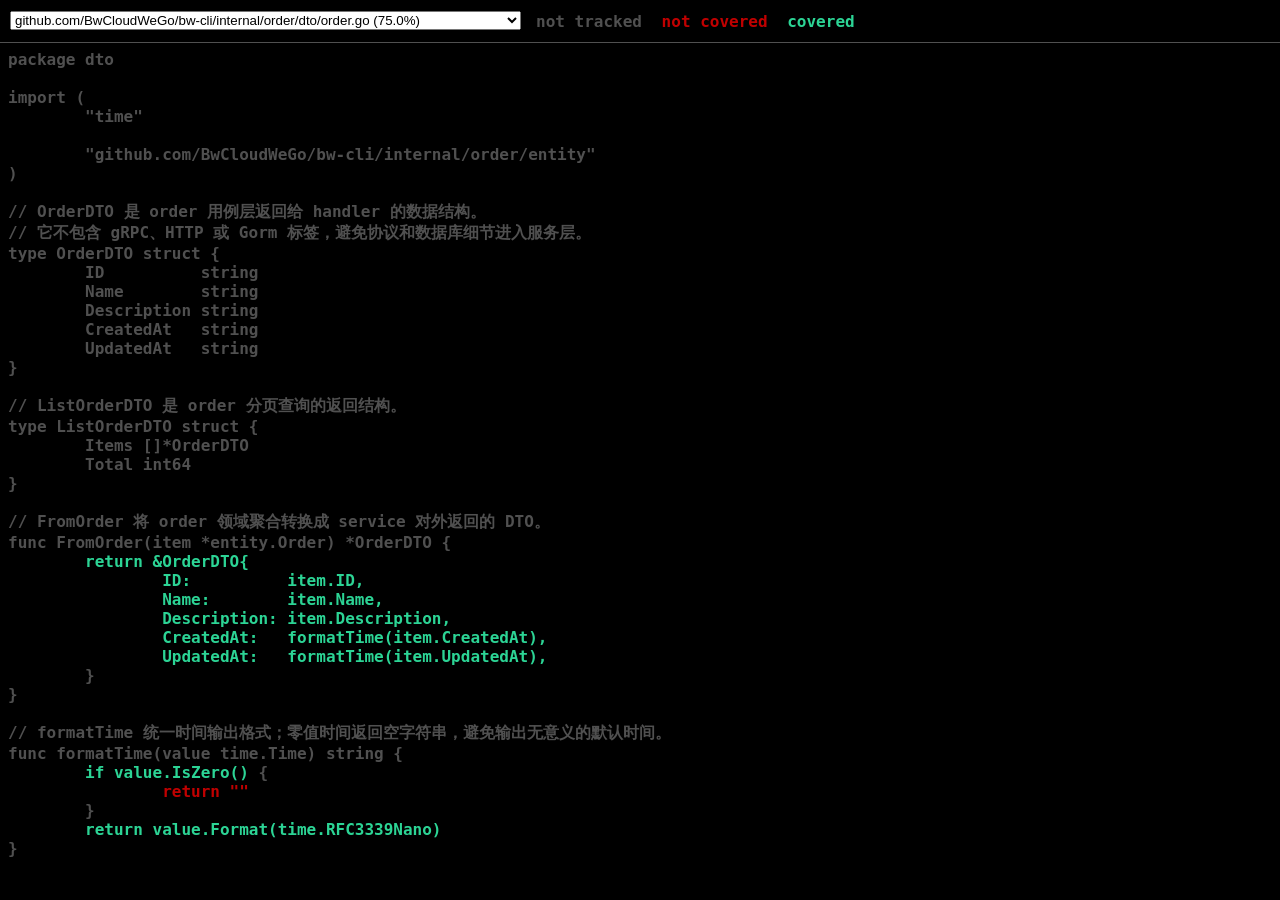
==== reports/coverage.html @ c25652a6 "[test] [v1.0.0] 补充交易域、仓储与中间件测试及覆盖率产物 69 条用例：并发不超卖、三路通知幂等、退款/发货竞争、迟到支付不回补、异常闭环守卫、真实 MySQL 错误注入、mongo:" ====
<!DOCTYPE html>
<html>
	<head>
		<meta http-equiv="Content-Type" content="text/html; charset=utf-8">
		<title>dto: Go Coverage Report</title>
		<style>
			body {
				background: black;
				color: rgb(80, 80, 80);
			}
			body, pre, #legend span {
				font-family: Menlo, monospace;
				font-weight: bold;
			}
			#topbar {
				background: black;
				position: fixed;
				top: 0; left: 0; right: 0;
				height: 42px;
				border-bottom: 1px solid rgb(80, 80, 80);
			}
			#content {
				margin-top: 50px;
			}
			#nav, #legend {
				float: left;
				margin-left: 10px;
			}
			#legend {
				margin-top: 12px;
			}
			#nav {
				margin-top: 10px;
			}
			#legend span {
				margin: 0 5px;
			}
			.cov0 { color: rgb(192, 0, 0) }
.cov1 { color: rgb(128, 128, 128) }
.cov2 { color: rgb(116, 140, 131) }
.cov3 { color: rgb(104, 152, 134) }
.cov4 { color: rgb(92, 164, 137) }
.cov5 { color: rgb(80, 176, 140) }
.cov6 { color: rgb(68, 188, 143) }
.cov7 { color: rgb(56, 200, 146) }
.cov8 { color: rgb(44, 212, 149) }
.cov9 { color: rgb(32, 224, 152) }
.cov10 { color: rgb(20, 236, 155) }

		</style>
	</head>
	<body>
		<div id="topbar">
			<div id="nav">
				<select id="files">
				
				<option value="file0">github.com/BwCloudWeGo/bw-cli/internal/order/dto/order.go (75.0%)</option>
				
				<option value="file1">github.com/BwCloudWeGo/bw-cli/internal/order/dto/trade.go (100.0%)</option>
				
				<option value="file2">github.com/BwCloudWeGo/bw-cli/internal/order/entity/id.go (83.3%)</option>
				
				<option value="file3">github.com/BwCloudWeGo/bw-cli/internal/order/entity/order.go (92.9%)</option>
				
				<option value="file4">github.com/BwCloudWeGo/bw-cli/internal/order/entity/trade.go (100.0%)</option>
				
				<option value="file5">github.com/BwCloudWeGo/bw-cli/internal/order/handler/server.go (91.2%)</option>
				
				<option value="file6">github.com/BwCloudWeGo/bw-cli/internal/order/handler/trade.go (93.1%)</option>
				
				<option value="file7">github.com/BwCloudWeGo/bw-cli/internal/order/model/order.go (100.0%)</option>
				
				<option value="file8">github.com/BwCloudWeGo/bw-cli/internal/order/model/trade.go (100.0%)</option>
				
				<option value="file9">github.com/BwCloudWeGo/bw-cli/internal/order/repo/gorm_repository.go (94.5%)</option>
				
				<option value="file10">github.com/BwCloudWeGo/bw-cli/internal/order/repo/mongo_repository.go (91.5%)</option>
				
				<option value="file11">github.com/BwCloudWeGo/bw-cli/internal/order/repo/trade_repository.go (93.0%)</option>
				
				<option value="file12">github.com/BwCloudWeGo/bw-cli/internal/order/service/service.go (81.0%)</option>
				
				<option value="file13">github.com/BwCloudWeGo/bw-cli/internal/order/service/trade_service.go (88.6%)</option>
				
				</select>
			</div>
			<div id="legend">
				<span>not tracked</span>
			
				<span class="cov0">not covered</span>
				<span class="cov8">covered</span>
			
			</div>
		</div>
		<div id="content">
		
		<pre class="file" id="file0" style="display: none">package dto

import (
        "time"

        "github.com/BwCloudWeGo/bw-cli/internal/order/entity"
)

// OrderDTO 是 order 用例层返回给 handler 的数据结构。
// 它不包含 gRPC、HTTP 或 Gorm 标签，避免协议和数据库细节进入服务层。
type OrderDTO struct {
        ID          string
        Name        string
        Description string
        CreatedAt   string
        UpdatedAt   string
}

// ListOrderDTO 是 order 分页查询的返回结构。
type ListOrderDTO struct {
        Items []*OrderDTO
        Total int64
}

// FromOrder 将 order 领域聚合转换成 service 对外返回的 DTO。
func FromOrder(item *entity.Order) *OrderDTO {
        <span class="cov8" title="1">return &amp;OrderDTO{
                ID:          item.ID,
                Name:        item.Name,
                Description: item.Description,
                CreatedAt:   formatTime(item.CreatedAt),
                UpdatedAt:   formatTime(item.UpdatedAt),
</span>        }
}

// formatTime 统一时间输出格式；零值时间返回空字符串，避免输出无意义的默认时间。
func formatTime(value time.Time) string {
        <span class="cov8" title="1">if value.IsZero() </span>{
                <span class="cov0" title="0">return ""
</span>        }
        <span class="cov8" title="1">return value.Format(time.RFC3339Nano)</span>
}
</pre>
		
		<pre class="file" id="file1" style="display: none">package dto

import "github.com/BwCloudWeGo/bw-cli/internal/order/entity"

// UpsertProductCommand 是运营维护商品的入参。
type UpsertProductCommand struct {
        ID         string
        Name       string
        PriceCents int64
        Available  int32
        OnSale     bool
}

// PlaceOrderCommand 是买家下单入参。
type PlaceOrderCommand struct {
        BuyerID   string
        BuyerName string
        ProductID string
        Qty       int32
}

// PayNotifyCommand 是模拟渠道支付通知入参。
// Signature 为 HMAC-SHA256 十六进制值，服务端自行计算比对，不接受"已验签"声明。
type PayNotifyCommand struct {
        TradeNo     string
        OrderID     string
        AmountCents int64
        Signature   string
}

// AuditRefundCommand 是客服退款审核入参。
type AuditRefundCommand struct {
        OrderID  string
        Approve  bool
        Reason   string
        Operator string
}

// ShipOrderCommand 是仓库发货登记入参。
type ShipOrderCommand struct {
        OrderID    string
        Carrier    string
        TrackingNo string
        Operator   string
}

// HandleExceptionCommand 是客服从异常表处置入参。
type HandleExceptionCommand struct {
        ExceptionID string
        Action      string // refund | verify | ignore
        Reason      string
        Operator    string
}

// ProductDTO 是商品输出。
type ProductDTO struct {
        ID         string
        Name       string
        PriceCents int64
        Available  int32
        Total      int32
        OnSale     bool
}

// LedgerDTO 是台账输出。
type LedgerDTO struct {
        Kind        string
        Time        string
        Text        string
        AmountCents int64
        TradeNo     string
        Status      string
}

// TradeOrderDTO 是订单输出（含状态与四类记录）。
type TradeOrderDTO struct {
        ID           string
        BuyerID      string
        BuyerName    string
        ProductID    string
        ProductName  string
        Qty          int32
        PriceCents   int64
        AmountCents  int64
        Status       string
        CreatedAt    string
        Deadline     string
        PaidAt       string
        ClosedReason string
        Carrier      string
        TrackingNo   string
        RejectReason string
        RefundFail   bool
        Ledgers      []LedgerDTO
}

// ListTradeOrderDTO 是订单列表输出。
type ListTradeOrderDTO struct {
        Items []*TradeOrderDTO
        Total int64
}

// PayNotifyResult 是回调处理结果（响应约定：重复返回成功，验签失败/未完成返回失败码）。
type PayNotifyResult struct {
        Success   bool
        Code      string
        Message   string
        Duplicate bool
}

// AuditRefundResult 是退款审核结果：Duplicate=true 表示重复提交按幂等返回成功。
type AuditRefundResult struct {
        Order     *TradeOrderDTO
        Duplicate bool
        Message   string
}

// PayCallbackDTO 是渠道回调记录输出，供客服/运营用渠道流水号反查处理结果。
type PayCallbackDTO struct {
        TradeNo         string
        OrderID         string
        AmountCents     int64
        Status          string
        Hits            int32
        CreatedAt       string
        UpdatedAt       string
        ExceptionType   string
        ExceptionStatus string
}

// ExceptionPayDTO 是支付异常输出。
type ExceptionPayDTO struct {
        ID                 string
        Type               string
        OrderID            string
        TradeNo            string
        ChannelAmountCents int64
        SystemAmountCents  int64
        Status             string
        Handler            string
        Result             string
        CreatedAt          string
}

// TradeSummaryDTO 是运营核查汇总输出。
type TradeSummaryDTO struct {
        PaidTotalCents     int64
        RefundedTotalCents int64
        AvailableTotal     int32
        ReservedTotal      int32
        ExceptionPending   int32
        OrdersByStatus     map[string]int32
}

// FromProduct 将商品实体转为输出 DTO。
func FromProduct(item *entity.Product) *ProductDTO {
        <span class="cov8" title="1">return &amp;ProductDTO{
                ID:         item.ID,
                Name:       item.Name,
                PriceCents: item.PriceCents,
                Available:  item.Available,
                Total:      item.Total,
                OnSale:     item.OnSale,
</span>        }
}

// FromTradeOrder 将订单实体与台账转为输出 DTO。
func FromTradeOrder(item *entity.TradeOrder, ledgers []entity.Ledger) *TradeOrderDTO {
        <span class="cov8" title="1">output := &amp;TradeOrderDTO{
                ID:           item.ID,
                BuyerID:      item.BuyerID,
                BuyerName:    item.BuyerName,
                ProductID:    item.ProductID,
                ProductName:  item.ProductName,
                Qty:          item.Qty,
                PriceCents:   item.PriceCents,
                AmountCents:  item.AmountCents(),
                Status:       item.Status,
                CreatedAt:    formatTime(item.CreatedAt),
                Deadline:     formatTime(item.Deadline),
                ClosedReason: item.ClosedReason,
                Carrier:      item.Carrier,
                TrackingNo:   item.TrackingNo,
                RejectReason: item.RejectReason,
                RefundFail:   item.RefundFail,
                Ledgers:      make([]LedgerDTO, 0, len(ledgers)),
</span>        }
        <span class="cov8" title="1">if !item.PaidAt.IsZero() </span>{
                <span class="cov8" title="1">output.PaidAt = formatTime(item.PaidAt)
</span>        }
        <span class="cov8" title="1">for _, ledger := range ledgers </span>{
                <span class="cov8" title="1">output.Ledgers = append(output.Ledgers, LedgerDTO{
                        Kind:        ledger.Kind,
                        Time:        formatTime(ledger.Time),
                        Text:        ledger.Text,
                        AmountCents: ledger.AmountCents,
                        TradeNo:     ledger.TradeNo,
                        Status:      ledger.Status,
                })
</span>        }
        <span class="cov8" title="1">return output</span>
}

// FromExceptionPay 将异常实体转为输出 DTO。
func FromExceptionPay(item *entity.ExceptionPay) *ExceptionPayDTO {
        <span class="cov8" title="1">return &amp;ExceptionPayDTO{
                ID:                 item.ID,
                Type:               item.Type,
                OrderID:            item.OrderID,
                TradeNo:            item.TradeNo,
                ChannelAmountCents: item.ChannelAmountCents,
                SystemAmountCents:  item.SystemAmountCents,
                Status:             item.Status,
                Handler:            item.Handler,
                Result:             item.Result,
                CreatedAt:          formatTime(item.CreatedAt),
</span>        }
}

// FromPayCallback 将回调记录（可关联异常）转为输出 DTO。
func FromPayCallback(item *entity.PayCallback, exception *entity.ExceptionPay) *PayCallbackDTO {
        <span class="cov8" title="1">output := &amp;PayCallbackDTO{
                TradeNo:     item.TradeNo,
                OrderID:     item.OrderID,
                AmountCents: item.AmountCents,
                Status:      item.Status,
                Hits:        item.Hits,
                CreatedAt:   formatTime(item.CreatedAt),
                UpdatedAt:   formatTime(item.UpdatedAt),
</span>        }
        <span class="cov8" title="1">if exception != nil </span>{
                <span class="cov8" title="1">output.ExceptionType = exception.Type
                output.ExceptionStatus = exception.Status
</span>        }
        <span class="cov8" title="1">return output</span>
}

// FromSummary 将汇总实体转为输出 DTO。
func FromSummary(item *entity.Summary) *TradeSummaryDTO {
        <span class="cov8" title="1">return &amp;TradeSummaryDTO{
                PaidTotalCents:     item.PaidTotalCents,
                RefundedTotalCents: item.RefundedTotalCents,
                AvailableTotal:     item.AvailableTotal,
                ReservedTotal:      item.ReservedTotal,
                ExceptionPending:   item.ExceptionPending,
                OrdersByStatus:     item.OrdersByStatus,
</span>        }
}
</pre>
		
		<pre class="file" id="file2" style="display: none">package entity

import (
        "crypto/rand"
        "encoding/hex"
        "time"
)

// NewTradeOrderID 生成订单号：SO + yyyyMMddHHmmss + 4 位随机十六进制。
func NewTradeOrderID() string {
        <span class="cov8" title="1">return "SO" + time.Now().Format("20060102150405") + randomHex(2)
</span>}

// NewExceptionPayID 生成支付异常记录号。
func NewExceptionPayID() string {
        <span class="cov8" title="1">return "EX" + time.Now().Format("20060102150405") + randomHex(2)
</span>}

func randomHex(n int) string {
        <span class="cov8" title="1">buf := make([]byte, n)
        if _, err := rand.Read(buf); err != nil </span>{
                <span class="cov0" title="0">return "0000"[:n*2]
</span>        }
        <span class="cov8" title="1">return hex.EncodeToString(buf)</span>
}
</pre>
		
		<pre class="file" id="file3" style="display: none">package entity

import (
        "errors"
        "strings"
        "time"

        "github.com/google/uuid"
)

var (
        ErrOrderNotFound = errors.New("order not found")
        ErrInvalidOrder  = errors.New("invalid order")
)

// Order 是 order 业务服务的聚合根。
// 业务明确后，请将 Name 和 Description 替换为真实业务字段。
type Order struct {
        ID          string
        Name        string
        Description string
        CreatedAt   time.Time
        UpdatedAt   time.Time
}

// NewOrder 校验输入，并创建带框架管理身份字段的聚合。
func NewOrder(name string, description string) (*Order, error) {
        <span class="cov8" title="1">name = strings.TrimSpace(name)
        description = strings.TrimSpace(description)
        if name == "" </span>{
                <span class="cov8" title="1">return nil, ErrInvalidOrder
</span>        }
        <span class="cov8" title="1">now := time.Now().UTC()
        return &amp;Order{
                ID:          uuid.NewString(),
                Name:        name,
                Description: description,
                CreatedAt:   now,
                UpdatedAt:   now,
        }, nil</span>
}

// Update 修改可变字段，并把校验保留在业务实体内部。
func (item *Order) Update(name string, description string) error {
        <span class="cov8" title="1">name = strings.TrimSpace(name)
        description = strings.TrimSpace(description)
        if item == nil || item.ID == "" || name == "" </span>{
                <span class="cov0" title="0">return ErrInvalidOrder
</span>        }
        <span class="cov8" title="1">item.Name = name
        item.Description = description
        item.UpdatedAt = time.Now().UTC()
        return nil</span>
}
</pre>
		
		<pre class="file" id="file4" style="display: none">package entity

import (
        "context"
        "errors"
        "time"
)

// 题目01 交易域业务错误：handler 层统一映射为 AppError。
var (
        ErrProductNotFound     = errors.New("product not found")
        ErrProductOffSale      = errors.New("product off sale")
        ErrInsufficientStock   = errors.New("insufficient stock")
        ErrInvalidQty          = errors.New("invalid quantity")
        ErrTradeOrderNotFound  = errors.New("trade order not found")
        ErrPermissionDenied    = errors.New("permission denied")
        ErrInvalidTransition   = errors.New("invalid status transition")
        ErrCarrierRequired     = errors.New("carrier and tracking number are required")
        ErrReasonRequired      = errors.New("reason is required")
        ErrExceptionNotFound   = errors.New("exception not found")
        ErrExceptionClosed     = errors.New("exception already closed")
        ErrDuplicateTradeNo    = errors.New("duplicate channel trade no")
        ErrOrderAlreadyShipped = errors.New("order already shipped")
        ErrOrderRefunding      = errors.New("order is refunding, shipping blocked")
        ErrRefundNotAllowed    = errors.New("refund not allowed for shipped order")
        ErrChannelRefundFailed = errors.New("channel refund failed")
        ErrExceptionNoRefund   = errors.New("no order bound to this exception, cannot refund")
        ErrCallbackNotFound    = errors.New("pay callback not found")
        ErrSignatureMismatch   = errors.New("pay callback signature mismatch")
        ErrOrderClosed         = errors.New("order closed, cannot ship")
        ErrOrderRefunded       = errors.New("order refunded, cannot ship")
)

// 订单状态机（最小集）：迁移表是唯一合法入口。
const (
        OrderStatusCreated   = "CREATED"   // 待支付，库存预占
        OrderStatusPaid      = "PAID"      // 待发货，预占转实扣
        OrderStatusRefunding = "REFUNDING" // 退款审核中，冻结发货
        OrderStatusShipped   = "SHIPPED"   // 已发货
        OrderStatusClosed    = "CLOSED"    // 已关闭（取消/超时），释放预占
        OrderStatusRefunded  = "REFUNDED"  // 已退款
)

// 订单来源。
const (
        OrderOriginSale = "sale" // 正常售前退款：退款成功回补库存
        OrderOriginLate = "late" // 迟到支付退款：不回补库存（已释放，回补即超卖）
)

// 台账类别。
const (
        LedgerStock     = "stock"
        LedgerPay       = "pay"
        LedgerRefund    = "refund"
        LedgerShip      = "ship"
        LedgerException = "exception"
)

// 支付异常类型（至少覆盖五类）。
const (
        ExcLatePay        = "关单后到账"
        ExcNoOwner        = "无主支付"
        ExcAmountMismatch = "金额不符"
        ExcDoubleCharge   = "重复扣款"
        ExcBadSignature   = "验签失败"
)

// 异常状态。
const (
        ExcStatusPending = "待处理"
        ExcStatusClosed  = "已闭环"
)

// 回调记录状态（处理幂等：RECEIVED → PROCESSING → DONE/FAILED）。
const (
        CallbackReceived   = "RECEIVED"
        CallbackProcessing = "PROCESSING"
        CallbackDone       = "DONE"
        CallbackFailed     = "FAILED"
)

// Product 是商品聚合：运营维护售价与可售数量。
type Product struct {
        ID         string
        Name       string
        PriceCents int64
        Total      int32
        Available  int32
        OnSale     bool
}

// TradeOrder 是交易订单聚合根。
type TradeOrder struct {
        ID           string
        BuyerID      string
        BuyerName    string
        ProductID    string
        ProductName  string
        Qty          int32
        PriceCents   int64 // 下单时价格快照，后续调价不影响
        Status       string
        CreatedAt    time.Time
        Deadline     time.Time // 待支付保留截止时间（服务端时间判定）
        PaidAt       time.Time
        ClosedReason string
        Carrier      string
        TrackingNo   string
        RejectReason string
        RefundFail   bool
        Origin       string // sale | late
        UpdatedAt    time.Time
}

// AmountCents 返回订单应付金额。
func (o *TradeOrder) AmountCents() int64 { <span class="cov8" title="1">return o.PriceCents * int64(o.Qty) }</span>

// Ledger 是统一台账条目（库存/收款/退款/发货/异常共用一张表）。
type Ledger struct {
        Kind        string
        OrderID     string
        Text        string
        AmountCents int64
        TradeNo     string
        Status      string
        Time        time.Time
}

// ExceptionPay 是支付异常表条目：必须有可查记录并能闭环。
type ExceptionPay struct {
        ID                 string
        Type               string
        OrderID            string // 无主支付时为空
        TradeNo            string
        ChannelAmountCents int64
        SystemAmountCents  int64 // 无主支付时为 -1
        Status             string
        Handler            string
        Result             string
        CreatedAt          time.Time
        UpdatedAt          time.Time
}

// PayCallback 是渠道回调记录表条目：入口幂等键 channel_trade_no。
type PayCallback struct {
        TradeNo     string
        OrderID     string
        AmountCents int64
        Status      string
        Hits        int32
        CreatedAt   time.Time
        UpdatedAt   time.Time
}

// Summary 是运营核查汇总：可售 + 预占 + 已收 + 已退，用于活动结束后对账。
type Summary struct {
        PaidTotalCents     int64
        RefundedTotalCents int64
        AvailableTotal     int32
        ReservedTotal      int32 // 待支付订单已预占件数
        ExceptionPending   int32
        OrdersByStatus     map[string]int32
}

// TradeRepository 定义交易域所需的持久化行为。
// 全部状态迁移通过 TransitionOrder 的条件更新实现：受影响行数为 0 即迁移失败。
type TradeRepository interface {
        // 商品
        ListProducts(ctx context.Context) ([]*Product, error)
        FindProduct(ctx context.Context, id string) (*Product, error)
        SaveProduct(ctx context.Context, product *Product) error
        HasAnyProduct(ctx context.Context) (bool, error)

        // 订单
        PlaceOrderTx(ctx context.Context, buyerID string, buyerName string, productID string, qty int32, keep time.Duration) (*TradeOrder, error)
        FindTradeOrder(ctx context.Context, id string) (*TradeOrder, error)
        ListTradeOrders(ctx context.Context, buyerID string, status string) ([]*TradeOrder, int64, error)
        // TransitionOrder 条件更新状态：WHERE id=? AND status=from。rows=0 返回 (false, nil)。
        // stockDelta&gt;0 时在同一事务内回补商品可售数量；mutate 在抢占成功后调用，
        // 可修改订单字段并返回随事务一起写入的台账条目。
        TransitionOrder(ctx context.Context, orderID string, from string, to string, stockDelta int32, mutate func(order *TradeOrder) ([]Ledger, error)) (bool, error)
        ListExpiredCreated(ctx context.Context, now time.Time) ([]*TradeOrder, error)
        // MarkRefundFailed 记录渠道退款明确失败：订单保持 REFUNDING，仅置失败标记并写失败流水。
        MarkRefundFailed(ctx context.Context, orderID string) (bool, error)
        // AppendLedger 仅追加台账（用于迟到支付退款：订单状态不变、不回补库存）。
        AppendLedger(ctx context.Context, ledger *Ledger) error

        // 回调记录（入口幂等）
        FindCallback(ctx context.Context, tradeNo string) (*PayCallback, error)
        // ListCallbacks 按渠道交易号/订单号关键词与处理状态查询回调记录。
        ListCallbacks(ctx context.Context, keyword string, status string) ([]*PayCallback, error)
        SaveCallback(ctx context.Context, cb *PayCallback) error // 唯一索引冲突返回 ErrDuplicateTradeNo
        UpdateCallbackStatus(ctx context.Context, tradeNo string, status string) error
        // IncrementCallbackHits 重复通知仅计数，不改变处理状态。
        IncrementCallbackHits(ctx context.Context, tradeNo string) error

        // 支付异常表
        SaveException(ctx context.Context, ex *ExceptionPay) error
        FindException(ctx context.Context, id string) (*ExceptionPay, error)
        // FindExceptionByTradeNo 用渠道交易号反查异常记录（无则返回 nil, nil）。
        FindExceptionByTradeNo(ctx context.Context, tradeNo string) (*ExceptionPay, error)
        ListExceptions(ctx context.Context, onlyPending bool) ([]*ExceptionPay, error)
        CloseException(ctx context.Context, id string, handler string, result string) error

        // 台账与汇总
        ListLedgers(ctx context.Context, orderID string) ([]Ledger, error)
        TradeSummary(ctx context.Context) (*Summary, error)
}

// NewExceptionID 生成异常记录 ID。
func NewExceptionID(seq int64) string {
        <span class="cov8" title="1">return "EX" + time.Now().UTC().Format("20060102150405") + "-" + intToPadded(seq)
</span>}

func intToPadded(v int64) string {
        <span class="cov8" title="1">buf := [6]byte{}
        for i := 5; i &gt;= 0; i-- </span>{
                <span class="cov8" title="1">buf[i] = byte('0' + v%10)
                v /= 10
</span>        }
        <span class="cov8" title="1">return string(buf[:])</span>
}
</pre>
		
		<pre class="file" id="file5" style="display: none">package handler

import (
        "context"
        stderrors "errors"

        "go.uber.org/zap"

        orderv1 "github.com/BwCloudWeGo/bw-cli/api/gen/order/v1"
        "github.com/BwCloudWeGo/bw-cli/internal/order/dto"
        "github.com/BwCloudWeGo/bw-cli/internal/order/entity"
        "github.com/BwCloudWeGo/bw-cli/internal/order/service"
        apperrors "github.com/BwCloudWeGo/bw-cli/pkg/errors"
)

// Server 将 order gRPC 请求适配到 service 用例。
type Server struct {
        orderv1.UnimplementedOrderServiceServer
        svc   *service.Service
        trade *service.TradeService
        log   *zap.Logger
}

// NewServer 创建 order gRPC 服务端适配器（trade 承载题目01 交易用例）。
func NewServer(svc *service.Service, trade *service.TradeService, log *zap.Logger) *Server {
        <span class="cov8" title="1">if log == nil </span>{
                <span class="cov8" title="1">log = zap.NewNop()
</span>        }
        <span class="cov8" title="1">if trade == nil </span>{
                <span class="cov0" title="0">panic("order handler: trade service is required")</span>
        }
        <span class="cov8" title="1">return &amp;Server{svc: svc, trade: trade, log: log}</span>
}

// CreateOrder 处理创建 RPC。
func (s *Server) CreateOrder(ctx context.Context, req *orderv1.CreateOrderRequest) (*orderv1.OrderResponse, error) {
        <span class="cov8" title="1">item, err := s.svc.Create(ctx, dto.CreateCommand{
                Name:        req.GetName(),
                Description: req.GetDescription(),
        })
        if err != nil </span>{
                <span class="cov8" title="1">return nil, mapOrderError(err)
</span>        }
        <span class="cov8" title="1">return toProto(item), nil</span>
}

// GetOrder 处理按 ID 查询。
func (s *Server) GetOrder(ctx context.Context, req *orderv1.GetOrderRequest) (*orderv1.OrderResponse, error) {
        <span class="cov8" title="1">item, err := s.svc.Get(ctx, req.GetId())
        if err != nil </span>{
                <span class="cov8" title="1">return nil, mapOrderError(err)
</span>        }
        <span class="cov8" title="1">return toProto(item), nil</span>
}

// ListOrders 处理分页列表查询。
func (s *Server) ListOrders(ctx context.Context, req *orderv1.ListOrdersRequest) (*orderv1.ListOrdersResponse, error) {
        <span class="cov8" title="1">list, err := s.svc.List(ctx, dto.ListCommand{
                Page:     req.GetPage(),
                PageSize: req.GetPageSize(),
        })
        if err != nil </span>{
                <span class="cov0" title="0">return nil, mapOrderError(err)
</span>        }
        <span class="cov8" title="1">resp := &amp;orderv1.ListOrdersResponse{
                Items: make([]*orderv1.OrderResponse, 0, len(list.Items)),
                Total: list.Total,
</span>        }
        <span class="cov8" title="1">for _, item := range list.Items </span>{
                <span class="cov8" title="1">resp.Items = append(resp.Items, toProto(item))
</span>        }
        <span class="cov8" title="1">return resp, nil</span>
}

// UpdateOrder 处理按 ID 更新。
func (s *Server) UpdateOrder(ctx context.Context, req *orderv1.UpdateOrderRequest) (*orderv1.OrderResponse, error) {
        <span class="cov8" title="1">item, err := s.svc.Update(ctx, dto.UpdateCommand{
                ID:          req.GetId(),
                Name:        req.GetName(),
                Description: req.GetDescription(),
        })
        if err != nil </span>{
                <span class="cov8" title="1">return nil, mapOrderError(err)
</span>        }
        <span class="cov8" title="1">return toProto(item), nil</span>
}

// DeleteOrder 处理按 ID 删除。
func (s *Server) DeleteOrder(ctx context.Context, req *orderv1.DeleteOrderRequest) (*orderv1.DeleteOrderResponse, error) {
        <span class="cov8" title="1">if err := s.svc.Delete(ctx, req.GetId()); err != nil </span>{
                <span class="cov8" title="1">return nil, mapOrderError(err)
</span>        }
        <span class="cov8" title="1">return &amp;orderv1.DeleteOrderResponse{Success: true}, nil</span>
}

func toProto(item *dto.OrderDTO) *orderv1.OrderResponse {
        <span class="cov8" title="1">return &amp;orderv1.OrderResponse{
                Id:          item.ID,
                Name:        item.Name,
                Description: item.Description,
                CreatedAt:   item.CreatedAt,
                UpdatedAt:   item.UpdatedAt,
</span>        }
}

func mapOrderError(err error) error {
        <span class="cov8" title="1">switch </span>{
        case stderrors.Is(err, entity.ErrInvalidOrder):
                <span class="cov8" title="1">return apperrors.InvalidArgument("invalid_order", "invalid order input")</span>
        case stderrors.Is(err, entity.ErrOrderNotFound):
                <span class="cov8" title="1">return apperrors.NotFound("order_not_found", "order not found")</span>
        default:
                <span class="cov0" title="0">return apperrors.Wrap(apperrors.KindInternal, "order_service_error", "order service error", err)</span>
        }
}
</pre>
		
		<pre class="file" id="file6" style="display: none">package handler

import (
        "context"
        stderrors "errors"

        orderv1 "github.com/BwCloudWeGo/bw-cli/api/gen/order/v1"
        "github.com/BwCloudWeGo/bw-cli/internal/order/dto"
        "github.com/BwCloudWeGo/bw-cli/internal/order/entity"
        apperrors "github.com/BwCloudWeGo/bw-cli/pkg/errors"
)

// ListProducts 返回商品列表。
func (s *Server) ListProducts(ctx context.Context, _ *orderv1.ListProductsRequest) (*orderv1.ListProductsResponse, error) {
        <span class="cov8" title="1">items, err := s.trade.ListProducts(ctx)
        if err != nil </span>{
                <span class="cov0" title="0">return nil, mapTradeError(err)
</span>        }
        <span class="cov8" title="1">resp := &amp;orderv1.ListProductsResponse{Items: make([]*orderv1.ProductResponse, 0, len(items))}
        for _, item := range items </span>{
                <span class="cov0" title="0">resp.Items = append(resp.Items, &amp;orderv1.ProductResponse{
                        Id:         item.ID,
                        Name:       item.Name,
                        PriceCents: item.PriceCents,
                        Available:  item.Available,
                        Total:      item.Total,
                        OnSale:     item.OnSale,
                })
</span>        }
        <span class="cov8" title="1">return resp, nil</span>
}

// UpsertProduct 运营维护商品（上下架、价格、可售数量）。
func (s *Server) UpsertProduct(ctx context.Context, req *orderv1.UpsertProductRequest) (*orderv1.ProductResponse, error) {
        <span class="cov8" title="1">item, err := s.trade.UpsertProduct(ctx, dto.UpsertProductCommand{
                ID:         req.GetId(),
                Name:       req.GetName(),
                PriceCents: req.GetPriceCents(),
                Available:  req.GetAvailable(),
                OnSale:     req.GetOnSale(),
        })
        if err != nil </span>{
                <span class="cov8" title="1">return nil, mapTradeError(err)
</span>        }
        <span class="cov8" title="1">return &amp;orderv1.ProductResponse{
                Id:         item.ID,
                Name:       item.Name,
                PriceCents: item.PriceCents,
                Available:  item.Available,
                Total:      item.Total,
                OnSale:     item.OnSale,
        }, nil</span>
}

// PlaceOrder 买家下单。
func (s *Server) PlaceOrder(ctx context.Context, req *orderv1.PlaceOrderRequest) (*orderv1.OrderDetailResponse, error) {
        <span class="cov8" title="1">item, err := s.trade.PlaceOrder(ctx, dto.PlaceOrderCommand{
                BuyerID:   req.GetBuyerId(),
                BuyerName: req.GetBuyerName(),
                ProductID: req.GetProductId(),
                Qty:       req.GetQty(),
        })
        if err != nil </span>{
                <span class="cov8" title="1">return nil, mapTradeError(err)
</span>        }
        <span class="cov8" title="1">return toTradeProto(item), nil</span>
}

// CancelOrder 买家取消待支付订单。
func (s *Server) CancelOrder(ctx context.Context, req *orderv1.CancelOrderRequest) (*orderv1.OrderDetailResponse, error) {
        <span class="cov8" title="1">item, err := s.trade.CancelOrder(ctx, req.GetOrderId(), req.GetBuyerId())
        if err != nil </span>{
                <span class="cov8" title="1">return nil, mapTradeError(err)
</span>        }
        <span class="cov8" title="1">return toTradeProto(item), nil</span>
}

// ApplyRefund 买家申请售前整单退款。
func (s *Server) ApplyRefund(ctx context.Context, req *orderv1.ApplyRefundRequest) (*orderv1.OrderDetailResponse, error) {
        <span class="cov8" title="1">item, err := s.trade.ApplyRefund(ctx, req.GetOrderId(), req.GetBuyerId())
        if err != nil </span>{
                <span class="cov8" title="1">return nil, mapTradeError(err)
</span>        }
        <span class="cov8" title="1">return toTradeProto(item), nil</span>
}

// ListMyOrders 返回当前买家订单。
func (s *Server) ListMyOrders(ctx context.Context, req *orderv1.ListMyOrdersRequest) (*orderv1.ListTradeOrdersResponse, error) {
        <span class="cov8" title="1">return s.listOrders(ctx, req.GetBuyerId(), "")
</span>}

// ListOrdersByStatus 按状态过滤订单（仓库/客服/运营视图）。
func (s *Server) ListOrdersByStatus(ctx context.Context, req *orderv1.ListOrdersByStatusRequest) (*orderv1.ListTradeOrdersResponse, error) {
        <span class="cov8" title="1">return s.listOrders(ctx, req.GetBuyerId(), req.GetStatus())
</span>}

// GetTradeOrder 返回订单详情（含四类记录）。
func (s *Server) GetTradeOrder(ctx context.Context, req *orderv1.GetTradeOrderRequest) (*orderv1.OrderDetailResponse, error) {
        <span class="cov8" title="1">item, err := s.trade.GetOrder(ctx, req.GetId())
        if err != nil </span>{
                <span class="cov8" title="1">return nil, mapTradeError(err)
</span>        }
        <span class="cov8" title="1">return toTradeProto(item), nil</span>
}

// PayNotify 处理渠道支付通知。
func (s *Server) PayNotify(ctx context.Context, req *orderv1.PayNotifyRequest) (*orderv1.PayNotifyResponse, error) {
        <span class="cov8" title="1">result, err := s.trade.PayNotify(ctx, dto.PayNotifyCommand{
                TradeNo:     req.GetChannelTradeNo(),
                OrderID:     req.GetOrderId(),
                AmountCents: req.GetAmountCents(),
                Signature:   req.GetSignature(),
        })
        if err != nil </span>{
                <span class="cov0" title="0">return nil, mapTradeError(err)
</span>        }
        <span class="cov8" title="1">return &amp;orderv1.PayNotifyResponse{
                Success:   result.Success,
                Code:      result.Code,
                Message:   result.Message,
                Duplicate: result.Duplicate,
        }, nil</span>
}

// AuditRefund 客服审核退款（重复提交按幂等返回成功）。
func (s *Server) AuditRefund(ctx context.Context, req *orderv1.AuditRefundRequest) (*orderv1.AuditRefundResponse, error) {
        <span class="cov8" title="1">result, err := s.trade.AuditRefund(ctx, dto.AuditRefundCommand{
                OrderID:  req.GetOrderId(),
                Approve:  req.GetApprove(),
                Reason:   req.GetReason(),
                Operator: req.GetOperator(),
        })
        if err != nil </span>{
                <span class="cov8" title="1">return nil, mapTradeError(err)
</span>        }
        <span class="cov8" title="1">return &amp;orderv1.AuditRefundResponse{
                Order:     toTradeProto(result.Order),
                Duplicate: result.Duplicate,
                Message:   result.Message,
        }, nil</span>
}

// GetPayCallback 用渠道交易号反查回调处理结果。
func (s *Server) GetPayCallback(ctx context.Context, req *orderv1.GetPayCallbackRequest) (*orderv1.PayCallbackResponse, error) {
        <span class="cov8" title="1">item, err := s.trade.GetCallback(ctx, req.GetTradeNo())
        if err != nil </span>{
                <span class="cov8" title="1">return nil, mapTradeError(err)
</span>        }
        <span class="cov8" title="1">return toCallbackProto(item), nil</span>
}

// ListPayCallbacks 按关键词/状态查询回调记录。
func (s *Server) ListPayCallbacks(ctx context.Context, req *orderv1.ListPayCallbacksRequest) (*orderv1.ListPayCallbacksResponse, error) {
        <span class="cov8" title="1">items, err := s.trade.ListCallbacks(ctx, req.GetKeyword(), req.GetStatus())
        if err != nil </span>{
                <span class="cov0" title="0">return nil, mapTradeError(err)
</span>        }
        <span class="cov8" title="1">resp := &amp;orderv1.ListPayCallbacksResponse{Items: make([]*orderv1.PayCallbackResponse, 0, len(items))}
        for _, item := range items </span>{
                <span class="cov8" title="1">resp.Items = append(resp.Items, toCallbackProto(item))
</span>        }
        <span class="cov8" title="1">return resp, nil</span>
}

func toCallbackProto(item *dto.PayCallbackDTO) *orderv1.PayCallbackResponse {
        <span class="cov8" title="1">return &amp;orderv1.PayCallbackResponse{
                TradeNo:         item.TradeNo,
                OrderId:         item.OrderID,
                AmountCents:     item.AmountCents,
                Status:          item.Status,
                Hits:            item.Hits,
                CreatedAt:       item.CreatedAt,
                UpdatedAt:       item.UpdatedAt,
                ExceptionType:   item.ExceptionType,
                ExceptionStatus: item.ExceptionStatus,
</span>        }
}

// ShipOrder 仓库发货登记。
func (s *Server) ShipOrder(ctx context.Context, req *orderv1.ShipOrderRequest) (*orderv1.OrderDetailResponse, error) {
        <span class="cov8" title="1">item, err := s.trade.ShipOrder(ctx, dto.ShipOrderCommand{
                OrderID:    req.GetOrderId(),
                Carrier:    req.GetCarrier(),
                TrackingNo: req.GetTrackingNo(),
                Operator:   req.GetOperator(),
        })
        if err != nil </span>{
                <span class="cov8" title="1">return nil, mapTradeError(err)
</span>        }
        <span class="cov8" title="1">return toTradeProto(item), nil</span>
}

// ListExceptionPays 查询支付异常。
func (s *Server) ListExceptionPays(ctx context.Context, req *orderv1.ListExceptionPaysRequest) (*orderv1.ListExceptionPaysResponse, error) {
        <span class="cov8" title="1">items, err := s.trade.ListExceptions(ctx, req.GetOnlyPending())
        if err != nil </span>{
                <span class="cov0" title="0">return nil, mapTradeError(err)
</span>        }
        <span class="cov8" title="1">resp := &amp;orderv1.ListExceptionPaysResponse{Items: make([]*orderv1.ExceptionPayResponse, 0, len(items))}
        for _, item := range items </span>{
                <span class="cov8" title="1">resp.Items = append(resp.Items, &amp;orderv1.ExceptionPayResponse{
                        Id:                 item.ID,
                        Type:               item.Type,
                        OrderId:            item.OrderID,
                        TradeNo:            item.TradeNo,
                        ChannelAmountCents: item.ChannelAmountCents,
                        SystemAmountCents:  item.SystemAmountCents,
                        Status:             item.Status,
                        Handler:            item.Handler,
                        Result:             item.Result,
                        CreatedAt:          item.CreatedAt,
                })
</span>        }
        <span class="cov8" title="1">return resp, nil</span>
}

// HandleExceptionPay 客服从异常表处置。
func (s *Server) HandleExceptionPay(ctx context.Context, req *orderv1.HandleExceptionPayRequest) (*orderv1.ExceptionPayResponse, error) {
        <span class="cov8" title="1">item, err := s.trade.HandleException(ctx, dto.HandleExceptionCommand{
                ExceptionID: req.GetExceptionId(),
                Action:      req.GetAction(),
                Reason:      req.GetReason(),
                Operator:    req.GetOperator(),
        })
        if err != nil </span>{
                <span class="cov8" title="1">return nil, mapTradeError(err)
</span>        }
        <span class="cov8" title="1">return &amp;orderv1.ExceptionPayResponse{
                Id:                 item.ID,
                Type:               item.Type,
                OrderId:            item.OrderID,
                TradeNo:            item.TradeNo,
                ChannelAmountCents: item.ChannelAmountCents,
                SystemAmountCents:  item.SystemAmountCents,
                Status:             item.Status,
                Handler:            item.Handler,
                Result:             item.Result,
                CreatedAt:          item.CreatedAt,
        }, nil</span>
}

// TradeSummary 返回运营核查汇总。
func (s *Server) TradeSummary(ctx context.Context, _ *orderv1.TradeSummaryRequest) (*orderv1.TradeSummaryResponse, error) {
        <span class="cov8" title="1">summary, err := s.trade.Summary(ctx)
        if err != nil </span>{
                <span class="cov0" title="0">return nil, mapTradeError(err)
</span>        }
        <span class="cov8" title="1">return &amp;orderv1.TradeSummaryResponse{
                PaidTotalCents:     summary.PaidTotalCents,
                RefundedTotalCents: summary.RefundedTotalCents,
                AvailableTotal:     summary.AvailableTotal,
                ReservedTotal:      summary.ReservedTotal,
                ExceptionPending:   summary.ExceptionPending,
                OrdersByStatus:     summary.OrdersByStatus,
        }, nil</span>
}

func (s *Server) listOrders(ctx context.Context, buyerID string, status string) (*orderv1.ListTradeOrdersResponse, error) {
        <span class="cov8" title="1">list, err := s.trade.ListOrders(ctx, buyerID, status)
        if err != nil </span>{
                <span class="cov0" title="0">return nil, mapTradeError(err)
</span>        }
        <span class="cov8" title="1">resp := &amp;orderv1.ListTradeOrdersResponse{Items: make([]*orderv1.OrderDetailResponse, 0, len(list.Items)), Total: list.Total}
        for _, item := range list.Items </span>{
                <span class="cov8" title="1">resp.Items = append(resp.Items, toTradeProto(item))
</span>        }
        <span class="cov8" title="1">return resp, nil</span>
}

func toTradeProto(item *dto.TradeOrderDTO) *orderv1.OrderDetailResponse {
        <span class="cov8" title="1">resp := &amp;orderv1.OrderDetailResponse{
                Id:           item.ID,
                BuyerId:      item.BuyerID,
                BuyerName:    item.BuyerName,
                ProductId:    item.ProductID,
                ProductName:  item.ProductName,
                Qty:          item.Qty,
                PriceCents:   item.PriceCents,
                AmountCents:  item.AmountCents,
                Status:       item.Status,
                CreatedAt:    item.CreatedAt,
                Deadline:     item.Deadline,
                PaidAt:       item.PaidAt,
                ClosedReason: item.ClosedReason,
                Carrier:      item.Carrier,
                TrackingNo:   item.TrackingNo,
                RejectReason: item.RejectReason,
                RefundFail:   item.RefundFail,
                Ledgers:      make([]*orderv1.LedgerEntry, 0, len(item.Ledgers)),
</span>        }
        <span class="cov8" title="1">for _, ledger := range item.Ledgers </span>{
                <span class="cov8" title="1">resp.Ledgers = append(resp.Ledgers, &amp;orderv1.LedgerEntry{
                        Kind:        ledger.Kind,
                        Time:        ledger.Time,
                        Text:        ledger.Text,
                        AmountCents: ledger.AmountCents,
                        TradeNo:     ledger.TradeNo,
                        Status:      ledger.Status,
                })
</span>        }
        <span class="cov8" title="1">return resp</span>
}

// mapTradeError 将交易域业务错误映射为稳定的应用错误（HTTP 4xx / gRPC 状态码）。
func mapTradeError(err error) error {
        <span class="cov8" title="1">switch </span>{
        case stderrors.Is(err, entity.ErrPermissionDenied):
                <span class="cov8" title="1">return apperrors.New(apperrors.KindUnauthorized, "permission_denied", "越权拒绝：只能操作本人订单")</span>
        case stderrors.Is(err, entity.ErrInsufficientStock):
                <span class="cov8" title="1">return apperrors.Conflict("insufficient_stock", "库存不足：条件扣减失败，不产生订单")</span>
        case stderrors.Is(err, entity.ErrProductOffSale):
                <span class="cov8" title="1">return apperrors.Conflict("product_off_sale", "商品已下架，拒绝下单")</span>
        case stderrors.Is(err, entity.ErrProductNotFound):
                <span class="cov8" title="1">return apperrors.NotFound("product_not_found", "商品不存在")</span>
        case stderrors.Is(err, entity.ErrInvalidQty):
                <span class="cov8" title="1">return apperrors.InvalidArgument("invalid_quantity", "每单数量仅 1~2 件")</span>
        case stderrors.Is(err, entity.ErrTradeOrderNotFound):
                <span class="cov8" title="1">return apperrors.NotFound("order_not_found", "订单不存在")</span>
        case stderrors.Is(err, entity.ErrInvalidTransition):
                <span class="cov8" title="1">return apperrors.Conflict("invalid_status_transition", "当前订单状态不允许该操作")</span>
        case stderrors.Is(err, entity.ErrOrderRefunding):
                <span class="cov8" title="1">return apperrors.Conflict("order_refunding", "订单退款审核中，已暂停发货")</span>
        case stderrors.Is(err, entity.ErrOrderAlreadyShipped):
                <span class="cov8" title="1">return apperrors.Conflict("order_already_shipped", "订单已发货，每单仅允许登记一次")</span>
        case stderrors.Is(err, entity.ErrRefundNotAllowed):
                <span class="cov8" title="1">return apperrors.Conflict("refund_not_allowed", "订单已发货，不受理售前退款")</span>
        case stderrors.Is(err, entity.ErrCarrierRequired):
                <span class="cov8" title="1">return apperrors.InvalidArgument("carrier_required", "承运方与运单号均为必填")</span>
        case stderrors.Is(err, entity.ErrReasonRequired):
                <span class="cov8" title="1">return apperrors.InvalidArgument("reason_required", "必须填写原因")</span>
        case stderrors.Is(err, entity.ErrChannelRefundFailed):
                <span class="cov8" title="1">return apperrors.Conflict("channel_refund_failed", "渠道退款失败：订单保持退款中，待处理记录已保留，可重试")</span>
        case stderrors.Is(err, entity.ErrExceptionNotFound):
                <span class="cov8" title="1">return apperrors.NotFound("exception_not_found", "异常记录不存在")</span>
        case stderrors.Is(err, entity.ErrExceptionClosed):
                <span class="cov8" title="1">return apperrors.Conflict("exception_closed", "异常记录已闭环")</span>
        case stderrors.Is(err, entity.ErrExceptionNoRefund):
                <span class="cov8" title="1">return apperrors.InvalidArgument("exception_no_refund", "无主支付无对应订单，请选择联系渠道核实或标记忽略")</span>
        case stderrors.Is(err, entity.ErrCallbackNotFound):
                <span class="cov8" title="1">return apperrors.NotFound("callback_not_found", "该渠道交易号没有回调记录")</span>
        case stderrors.Is(err, entity.ErrOrderClosed):
                <span class="cov8" title="1">return apperrors.Conflict("order_closed", "订单已关闭（取消/超时），不能发货")</span>
        case stderrors.Is(err, entity.ErrOrderRefunded):
                <span class="cov8" title="1">return apperrors.Conflict("order_refunded", "订单已退款，不能发货")</span>
        default:
                <span class="cov8" title="1">return apperrors.Wrap(apperrors.KindInternal, "trade_service_error", "trade service error", err)</span>
        }
}
</pre>
		
		<pre class="file" id="file7" style="display: none">package model

import "time"

// OrderModel 是 orders 表的 Gorm 持久化模型。
type OrderModel struct {
        ID          string `gorm:"primaryKey;size:64"`
        Name        string `gorm:"size:128;not null"`
        Description string `gorm:"type:text"`
        CreatedAt   time.Time
        UpdatedAt   time.Time
}

func (OrderModel) TableName() string {
        <span class="cov8" title="1">return "orders"
</span>}

const orderMongoCollectionName = "orders"

// OrderDocument 是 orders 集合的 MongoDB 文档模型。
type OrderDocument struct {
        ID          string    `bson:"_id"`
        Name        string    `bson:"name"`
        Description string    `bson:"description"`
        CreatedAt   time.Time `bson:"created_at"`
        UpdatedAt   time.Time `bson:"updated_at"`
}

func (OrderDocument) MongoCollectionName() string {
        <span class="cov8" title="1">return orderMongoCollectionName
</span>}
</pre>
		
		<pre class="file" id="file8" style="display: none">package model

import "time"

// ProductModel 是 shop_products 表的持久化模型（运营维护售价与可售数量）。
type ProductModel struct {
        ID         string `gorm:"primaryKey;size:32"`
        Name       string `gorm:"size:128;not null"`
        PriceCents int64  `gorm:"not null"`
        Total      int32  `gorm:"not null"`
        Available  int32  `gorm:"not null"`
        // 注意不可加 default:true：GORM 会在零值 false 时跳过该列改用数据库默认值，
        // 导致新建下架商品被存成在售（真实缺陷，repo 直测发现）。
        OnSale    bool `gorm:"not null"`
        CreatedAt time.Time
        UpdatedAt time.Time
}

// TableName 指定表名。
func (ProductModel) TableName() string { <span class="cov8" title="1">return "shop_products" }</span>

// TradeOrderModel 是 shop_trade_orders 表的持久化模型。
// PriceCents 为下单时价格快照，后续调价不影响已有订单金额。
type TradeOrderModel struct {
        ID           string `gorm:"primaryKey;size:32"`
        BuyerID      string `gorm:"size:64;index:idx_buyer_status,priority:1"`
        BuyerName    string `gorm:"size:128"`
        ProductID    string `gorm:"size:32;index"`
        ProductName  string `gorm:"size:128"`
        Qty          int32  `gorm:"not null"`
        PriceCents   int64  `gorm:"not null"`
        Status       string `gorm:"size:16;not null;index:idx_buyer_status,priority:2"`
        Deadline     time.Time
        PaidAt       *time.Time
        ClosedReason string `gorm:"size:255"`
        Carrier      string `gorm:"size:64"`
        TrackingNo   string `gorm:"size:64"`
        RejectReason string `gorm:"size:255"`
        RefundFail   bool   `gorm:"not null;default:false"`
        Origin       string `gorm:"size:16;not null;default:'sale'"`
        CreatedAt    time.Time
        UpdatedAt    time.Time
}

// TableName 指定表名。
func (TradeOrderModel) TableName() string { <span class="cov8" title="1">return "shop_trade_orders" }</span>

// TradeLedgerModel 是统一台账表：库存 / 收款 / 退款 / 发货 / 异常共用。
type TradeLedgerModel struct {
        ID          uint64 `gorm:"primaryKey;autoIncrement"`
        OrderID     string `gorm:"size:32;index"`
        Kind        string `gorm:"size:16;not null;index"`
        Text        string `gorm:"size:512"`
        AmountCents int64  `gorm:"not null;default:0"`
        TradeNo     string `gorm:"size:64;index"`
        Status      string `gorm:"size:32"`
        CreatedAt   time.Time
}

// TableName 指定表名。
func (TradeLedgerModel) TableName() string { <span class="cov8" title="1">return "shop_trade_ledgers" }</span>

// PayCallbackModel 是渠道回调记录表：主键 channel_trade_no 即入口幂等键。
type PayCallbackModel struct {
        TradeNo     string `gorm:"primaryKey;size:64"`
        OrderID     string `gorm:"size:32;index"`
        AmountCents int64  `gorm:"not null"`
        Status      string `gorm:"size:16;not null;index"`
        Hits        int32  `gorm:"not null;default:1"`
        CreatedAt   time.Time
        UpdatedAt   time.Time
}

// TableName 指定表名。
func (PayCallbackModel) TableName() string { <span class="cov8" title="1">return "shop_pay_callbacks" }</span>

// ExceptionPayModel 是支付异常表：不允许只打日志，必须有可查记录并能闭环。
type ExceptionPayModel struct {
        ID                 string `gorm:"primaryKey;size:48"`
        Type               string `gorm:"size:32;not null;index"`
        OrderID            string `gorm:"size:32;index"`
        TradeNo            string `gorm:"size:64;index"`
        ChannelAmountCents int64  `gorm:"not null"`
        SystemAmountCents  int64  `gorm:"not null"`
        Status             string `gorm:"size:16;not null;index"`
        Handler            string `gorm:"size:64"`
        Result             string `gorm:"size:255"`
        CreatedAt          time.Time
        UpdatedAt          time.Time
}

// TableName 指定表名。
func (ExceptionPayModel) TableName() string { <span class="cov8" title="1">return "shop_exception_pays" }</span>
</pre>
		
		<pre class="file" id="file9" style="display: none">package repo

import (
        "context"
        "errors"
        "time"

        "go.uber.org/zap"
        "gorm.io/gorm"

        "github.com/BwCloudWeGo/bw-cli/internal/order/entity"
        dbmodel "github.com/BwCloudWeGo/bw-cli/internal/order/model"
)

// GormRepository 使用 Gorm 持久化 order 聚合。
type GormRepository struct {
        db  *gorm.DB
        log *zap.Logger
}

// NewGormRepository 创建 order 仓储，并支持可选结构化日志。
func NewGormRepository(db *gorm.DB, loggers ...*zap.Logger) *GormRepository {
        <span class="cov8" title="1">log := zap.NewNop()
        if len(loggers) &gt; 0 &amp;&amp; loggers[0] != nil </span>{
                <span class="cov8" title="1">log = loggers[0]
</span>        }
        <span class="cov8" title="1">return &amp;GormRepository{db: db, log: log}</span>
}

// AutoMigrate 创建或更新 orders 表结构，并补充交易域五张表。
func AutoMigrate(db *gorm.DB) error {
        <span class="cov8" title="1">if err := db.AutoMigrate(&amp;dbmodel.OrderModel{}); err != nil </span>{
                <span class="cov0" title="0">return err
</span>        }
        <span class="cov8" title="1">return updateTradeAutoMigrate(db)</span>
}

// Save 新增或更新 order 聚合。
func (r *GormRepository) Save(ctx context.Context, item *entity.Order) error {
        <span class="cov8" title="1">start := time.Now()
        tx := r.db.WithContext(ctx).Save(toRecord(item))
        r.logOperation("Save", tx.RowsAffected, start, tx.Error)
        return tx.Error
</span>}

// FindByID 根据 ID 加载 order 聚合。
func (r *GormRepository) FindByID(ctx context.Context, id string) (*entity.Order, error) {
        <span class="cov8" title="1">start := time.Now()
        var record dbmodel.OrderModel
        tx := r.db.WithContext(ctx).Where("id = ?", id).First(&amp;record)
        err := tx.Error
        if errors.Is(err, gorm.ErrRecordNotFound) </span>{
                <span class="cov8" title="1">err = entity.ErrOrderNotFound
</span>        }
        <span class="cov8" title="1">if err != nil </span>{
                <span class="cov8" title="1">r.logOperation("FindByID", tx.RowsAffected, start, err)
                return nil, err
</span>        }
        <span class="cov8" title="1">r.logOperation("FindByID", tx.RowsAffected, start, nil)
        return toDomain(&amp;record), nil</span>
}

// List 加载分页 order 聚合。
func (r *GormRepository) List(ctx context.Context, offset int, limit int) ([]*entity.Order, int64, error) {
        <span class="cov8" title="1">start := time.Now()
        var total int64
        countTx := r.db.WithContext(ctx).Model(&amp;dbmodel.OrderModel{}).Count(&amp;total)
        if countTx.Error != nil </span>{
                <span class="cov8" title="1">r.logOperation("Count", countTx.RowsAffected, start, countTx.Error)
                return nil, 0, countTx.Error
</span>        }
        <span class="cov8" title="1">var records []dbmodel.OrderModel
        tx := r.db.WithContext(ctx).
                Order("created_at desc").
                Offset(offset).
                Limit(limit).
                Find(&amp;records)
        if tx.Error != nil </span>{
                <span class="cov0" title="0">r.logOperation("List", tx.RowsAffected, start, tx.Error)
                return nil, 0, tx.Error
</span>        }
        <span class="cov8" title="1">items := make([]*entity.Order, 0, len(records))
        for i := range records </span>{
                <span class="cov8" title="1">items = append(items, toDomain(&amp;records[i]))
</span>        }
        <span class="cov8" title="1">r.logOperation("List", tx.RowsAffected, start, nil)
        return items, total, nil</span>
}

// Delete 根据 ID 删除 order 聚合。
func (r *GormRepository) Delete(ctx context.Context, id string) error {
        <span class="cov8" title="1">start := time.Now()
        tx := r.db.WithContext(ctx).Where("id = ?", id).Delete(&amp;dbmodel.OrderModel{})
        err := tx.Error
        if err == nil &amp;&amp; tx.RowsAffected == 0 </span>{
                <span class="cov8" title="1">err = entity.ErrOrderNotFound
</span>        }
        <span class="cov8" title="1">r.logOperation("Delete", tx.RowsAffected, start, err)
        return err</span>
}

func (r *GormRepository) logOperation(operation string, rows int64, start time.Time, err error) {
        <span class="cov8" title="1">fields := []zap.Field{
                zap.String("repository", "order"),
                zap.String("operation", operation),
                zap.Int64("rows_affected", rows),
                zap.Float64("latency_ms", float64(time.Since(start).Microseconds())/1000),
</span>        }
        <span class="cov8" title="1">if err != nil </span>{
                <span class="cov8" title="1">fields = append(fields, zap.Error(err))
                r.log.Warn("repository operation completed with error", fields...)
                return
</span>        }
        <span class="cov8" title="1">r.log.Info("repository operation completed", fields...)</span>
}

func toRecord(item *entity.Order) *dbmodel.OrderModel {
        <span class="cov8" title="1">return &amp;dbmodel.OrderModel{
                ID:          item.ID,
                Name:        item.Name,
                Description: item.Description,
                CreatedAt:   item.CreatedAt,
                UpdatedAt:   item.UpdatedAt,
</span>        }
}

func toDomain(record *dbmodel.OrderModel) *entity.Order {
        <span class="cov8" title="1">return &amp;entity.Order{
                ID:          record.ID,
                Name:        record.Name,
                Description: record.Description,
                CreatedAt:   record.CreatedAt,
                UpdatedAt:   record.UpdatedAt,
</span>        }
}

var _ entity.Repository = (*GormRepository)(nil)
</pre>
		
		<pre class="file" id="file10" style="display: none">package repo

import (
        "context"
        "errors"
        "time"

        "go.mongodb.org/mongo-driver/v2/bson"
        "go.mongodb.org/mongo-driver/v2/mongo"
        "go.mongodb.org/mongo-driver/v2/mongo/options"
        "go.uber.org/zap"

        "github.com/BwCloudWeGo/bw-cli/internal/order/entity"
        dbmodel "github.com/BwCloudWeGo/bw-cli/internal/order/model"
        "github.com/BwCloudWeGo/bw-cli/pkg/mongox"
)

// MongoRepository 使用共享 mongox 文档存储持久化 order 聚合。
// 它实现 entity.Repository，可在不修改 service 代码的情况下替换 GormRepository。
type MongoRepository struct {
        documents *mongox.DocumentStore[dbmodel.OrderDocument]
        log       *zap.Logger
}

// NewMongoRepository 使用配置好的数据库创建 MongoDB 仓储。
func NewMongoRepository(db *mongo.Database, loggers ...*zap.Logger) *MongoRepository {
        <span class="cov8" title="1">log := zap.NewNop()
        if len(loggers) &gt; 0 &amp;&amp; loggers[0] != nil </span>{
                <span class="cov8" title="1">log = loggers[0]
</span>        }
        <span class="cov8" title="1">return &amp;MongoRepository{
                documents: mongox.NewDocumentStore[dbmodel.OrderDocument](db, log),
                log:       log,
</span>        }
}

// Save 按 MongoDB _id 新增或更新 order 聚合。
func (r *MongoRepository) Save(ctx context.Context, item *entity.Order) error {
        <span class="cov8" title="1">start := time.Now()
        _, err := r.documents.UpsertByID(ctx, item.ID, toDocument(item))
        r.logOperation("Save", item.ID, 0, start, err)
        return err
</span>}

// FindByID 按 MongoDB _id 加载 order 聚合。
func (r *MongoRepository) FindByID(ctx context.Context, id string) (*entity.Order, error) {
        <span class="cov8" title="1">start := time.Now()
        document, err := r.documents.FindByID(ctx, id)
        if errors.Is(err, mongox.ErrNotFound) </span>{
                <span class="cov8" title="1">err = entity.ErrOrderNotFound
</span>        }
        <span class="cov8" title="1">r.logOperation("FindByID", id, 0, start, err)
        if err != nil </span>{
                <span class="cov8" title="1">return nil, err
</span>        }
        <span class="cov8" title="1">return toDomainFromDocument(document), nil</span>
}

// List 按创建时间排序加载分页 order 聚合。
func (r *MongoRepository) List(ctx context.Context, offset int, limit int) ([]*entity.Order, int64, error) {
        <span class="cov8" title="1">start := time.Now()
        filter := bson.M{}
        total, err := r.documents.Count(ctx, filter)
        if err != nil </span>{
                <span class="cov0" title="0">r.logOperation("Count", "", 0, start, err)
                return nil, 0, err
</span>        }

        <span class="cov8" title="1">documents, err := r.documents.FindMany(ctx, filter,
                options.Find().
                        SetSort(bson.D{{Key: "created_at", Value: -1}}).
                        SetSkip(int64(offset)).
                        SetLimit(int64(limit)),
        )
        if err != nil </span>{
                <span class="cov0" title="0">r.logOperation("List", "", total, start, err)
                return nil, 0, err
</span>        }

        <span class="cov8" title="1">items := make([]*entity.Order, 0, len(documents))
        for i := range documents </span>{
                <span class="cov8" title="1">items = append(items, toDomainFromDocument(&amp;documents[i]))
</span>        }
        <span class="cov8" title="1">r.logOperation("List", "", total, start, nil)
        return items, total, nil</span>
}

// Delete 按 MongoDB _id 删除 order 聚合。
func (r *MongoRepository) Delete(ctx context.Context, id string) error {
        <span class="cov8" title="1">start := time.Now()
        result, err := r.documents.DeleteByID(ctx, id)
        if err == nil &amp;&amp; result != nil &amp;&amp; result.DeletedCount == 0 </span>{
                <span class="cov8" title="1">err = entity.ErrOrderNotFound
</span>        }
        <span class="cov8" title="1">r.logOperation("Delete", id, 0, start, err)
        return err</span>
}

func (r *MongoRepository) logOperation(operation string, id string, total int64, start time.Time, err error) {
        <span class="cov8" title="1">fields := []zap.Field{
                zap.String("repository", "order_mongo"),
                zap.String("operation", operation),
                zap.String("aggregate_id", id),
                zap.Int64("total", total),
                zap.Float64("latency_ms", float64(time.Since(start).Microseconds())/1000),
</span>        }
        <span class="cov8" title="1">if err != nil </span>{
                <span class="cov8" title="1">fields = append(fields, zap.Error(err))
                r.log.Warn("mongodb repository operation completed with error", fields...)
                return
</span>        }
        <span class="cov8" title="1">r.log.Info("mongodb repository operation completed", fields...)</span>
}

func toDocument(item *entity.Order) *dbmodel.OrderDocument {
        <span class="cov8" title="1">return &amp;dbmodel.OrderDocument{
                ID:          item.ID,
                Name:        item.Name,
                Description: item.Description,
                CreatedAt:   item.CreatedAt,
                UpdatedAt:   item.UpdatedAt,
</span>        }
}

func toDomainFromDocument(document *dbmodel.OrderDocument) *entity.Order {
        <span class="cov8" title="1">return &amp;entity.Order{
                ID:          document.ID,
                Name:        document.Name,
                Description: document.Description,
                CreatedAt:   document.CreatedAt,
                UpdatedAt:   document.UpdatedAt,
</span>        }
}

var _ entity.Repository = (*MongoRepository)(nil)
</pre>
		
		<pre class="file" id="file11" style="display: none">package repo

import (
        "context"
        "errors"
        "strings"
        "time"

        "gorm.io/gorm"
        "gorm.io/gorm/clause"

        "github.com/BwCloudWeGo/bw-cli/internal/order/entity"
        dbmodel "github.com/BwCloudWeGo/bw-cli/internal/order/model"
)

// UpdateAutoMigrate 扩展迁移：新增交易域五张表。
// 由 AutoMigrate 内部调用，保持 order 服务只需一个迁移入口。
func updateTradeAutoMigrate(db *gorm.DB) error {
        <span class="cov8" title="1">return db.AutoMigrate(
                &amp;dbmodel.ProductModel{},
                &amp;dbmodel.TradeOrderModel{},
                &amp;dbmodel.TradeLedgerModel{},
                &amp;dbmodel.PayCallbackModel{},
                &amp;dbmodel.ExceptionPayModel{},
        )
</span>}

var _ entity.TradeRepository = (*GormRepository)(nil)

// ListProducts 返回全部商品（含下架）。
func (r *GormRepository) ListProducts(ctx context.Context) ([]*entity.Product, error) {
        <span class="cov8" title="1">var records []dbmodel.ProductModel
        if err := r.db.WithContext(ctx).Order("id asc").Find(&amp;records).Error; err != nil </span>{
                <span class="cov8" title="1">return nil, err
</span>        }
        <span class="cov8" title="1">items := make([]*entity.Product, 0, len(records))
        for i := range records </span>{
                <span class="cov8" title="1">items = append(items, toProductDomain(&amp;records[i]))
</span>        }
        <span class="cov8" title="1">return items, nil</span>
}

// FindProduct 按 ID 查询商品。
func (r *GormRepository) FindProduct(ctx context.Context, id string) (*entity.Product, error) {
        <span class="cov8" title="1">var record dbmodel.ProductModel
        err := r.db.WithContext(ctx).Where("id = ?", id).First(&amp;record).Error
        if errors.Is(err, gorm.ErrRecordNotFound) </span>{
                <span class="cov8" title="1">return nil, entity.ErrProductNotFound
</span>        }
        <span class="cov8" title="1">if err != nil </span>{
                <span class="cov8" title="1">return nil, err
</span>        }
        <span class="cov8" title="1">return toProductDomain(&amp;record), nil</span>
}

// SaveProduct 新增或更新商品；显式维护时间字段，避免零值时间写入严格模式 MySQL。
func (r *GormRepository) SaveProduct(ctx context.Context, product *entity.Product) error {
        <span class="cov8" title="1">now := time.Now()
        updates := map[string]any{
                "name":        product.Name,
                "price_cents": product.PriceCents,
                "available":   product.Available,
                "on_sale":     product.OnSale,
                "total":       product.Total,
                "updated_at":  now,
</span>        }
        <span class="cov8" title="1">res := r.db.WithContext(ctx).Model(&amp;dbmodel.ProductModel{}).
                Where("id = ?", product.ID).Updates(updates)
        if res.Error != nil </span>{
                <span class="cov8" title="1">return res.Error
</span>        }
        <span class="cov8" title="1">if res.RowsAffected &gt; 0 </span>{
                <span class="cov8" title="1">return nil
</span>        }
        <span class="cov8" title="1">return r.db.WithContext(ctx).Create(&amp;dbmodel.ProductModel{
                ID:         product.ID,
                Name:       product.Name,
                PriceCents: product.PriceCents,
                Total:      product.Total,
                Available:  product.Available,
                OnSale:     product.OnSale,
                CreatedAt:  now,
                UpdatedAt:  now,
        }).Error</span>
}

// HasAnyProduct 判断商品表是否为空（用于首次启动播种）。
func (r *GormRepository) HasAnyProduct(ctx context.Context) (bool, error) {
        <span class="cov8" title="1">var count int64
        if err := r.db.WithContext(ctx).Model(&amp;dbmodel.ProductModel{}).Count(&amp;count).Error; err != nil </span>{
                <span class="cov8" title="1">return false, err
</span>        }
        <span class="cov8" title="1">return count &gt; 0, nil</span>
}

// PlaceOrderTx 在同一事务内完成：校验商品 → 条件扣减可售数量 → 创建订单 → 写库存预占流水。
// 条件扣减失败（可售不足）直接返回 ErrInsufficientStock，不产生订单，保证并发下不超卖。
func (r *GormRepository) PlaceOrderTx(ctx context.Context, buyerID string, buyerName string, productID string, qty int32, keep time.Duration) (*entity.TradeOrder, error) {
        <span class="cov8" title="1">var order *entity.TradeOrder
        err := r.db.WithContext(ctx).Transaction(func(tx *gorm.DB) error </span>{
                <span class="cov8" title="1">var product dbmodel.ProductModel
                if err := tx.Where("id = ?", productID).First(&amp;product).Error; err != nil </span>{
                        <span class="cov8" title="1">if errors.Is(err, gorm.ErrRecordNotFound) </span>{
                                <span class="cov8" title="1">return entity.ErrProductNotFound
</span>                        }
                        <span class="cov0" title="0">return err</span>
                }
                <span class="cov8" title="1">if qty &lt; 1 || qty &gt; 2 </span>{
                        <span class="cov8" title="1">return entity.ErrInvalidQty
</span>                }
                <span class="cov8" title="1">if !product.OnSale </span>{
                        <span class="cov8" title="1">return entity.ErrProductOffSale
</span>                }
                <span class="cov8" title="1">now := time.Now()
                res := tx.Model(&amp;dbmodel.ProductModel{}).
                        Where("id = ? AND available &gt;= ?", productID, qty).
                        Updates(map[string]any{"available": gorm.Expr("available - ?", qty), "updated_at": now})
                if res.Error != nil </span>{
                        <span class="cov0" title="0">return res.Error
</span>                }
                <span class="cov8" title="1">if res.RowsAffected == 0 </span>{
                        <span class="cov8" title="1">return entity.ErrInsufficientStock
</span>                }
                <span class="cov8" title="1">order = &amp;entity.TradeOrder{
                        ID:          entity.NewTradeOrderID(),
                        BuyerID:     buyerID,
                        BuyerName:   buyerName,
                        ProductID:   productID,
                        ProductName: product.Name,
                        Qty:         qty,
                        PriceCents:  product.PriceCents,
                        Status:      entity.OrderStatusCreated,
                        CreatedAt:   now,
                        Deadline:    now.Add(keep),
                        Origin:      entity.OrderOriginSale,
                        UpdatedAt:   now,
</span>                }
                <span class="cov8" title="1">if err := tx.Create(toTradeOrderModel(order)).Error; err != nil </span>{
                        <span class="cov0" title="0">return err
</span>                }
                <span class="cov8" title="1">return tx.Create(&amp;dbmodel.TradeLedgerModel{
                        OrderID:   order.ID,
                        Kind:      entity.LedgerStock,
                        Text:      "下单预占库存 " + itoa(qty) + " 件",
                        Status:    entity.OrderStatusCreated,
                        CreatedAt: now,
                }).Error</span>
        })
        <span class="cov8" title="1">if err != nil </span>{
                <span class="cov8" title="1">return nil, err
</span>        }
        <span class="cov8" title="1">return order, nil</span>
}

// FindTradeOrder 按 ID 查询订单。
func (r *GormRepository) FindTradeOrder(ctx context.Context, id string) (*entity.TradeOrder, error) {
        <span class="cov8" title="1">var record dbmodel.TradeOrderModel
        err := r.db.WithContext(ctx).Where("id = ?", id).First(&amp;record).Error
        if errors.Is(err, gorm.ErrRecordNotFound) </span>{
                <span class="cov8" title="1">return nil, entity.ErrTradeOrderNotFound
</span>        }
        <span class="cov8" title="1">if err != nil </span>{
                <span class="cov8" title="1">return nil, err
</span>        }
        <span class="cov8" title="1">return toTradeOrderDomain(&amp;record), nil</span>
}

// ListTradeOrders 按买家与状态过滤订单（status/buyerID 为空表示不过滤）。
func (r *GormRepository) ListTradeOrders(ctx context.Context, buyerID string, status string) ([]*entity.TradeOrder, int64, error) {
        <span class="cov8" title="1">query := r.db.WithContext(ctx).Model(&amp;dbmodel.TradeOrderModel{})
        if buyerID != "" </span>{
                <span class="cov8" title="1">query = query.Where("buyer_id = ?", buyerID)
</span>        }
        <span class="cov8" title="1">if status != "" </span>{
                <span class="cov8" title="1">query = query.Where("status = ?", status)
</span>        }
        <span class="cov8" title="1">var total int64
        if err := query.Count(&amp;total).Error; err != nil </span>{
                <span class="cov8" title="1">return nil, 0, err
</span>        }
        <span class="cov8" title="1">var records []dbmodel.TradeOrderModel
        if err := query.Order("created_at desc").Find(&amp;records).Error; err != nil </span>{
                <span class="cov0" title="0">return nil, 0, err
</span>        }
        <span class="cov8" title="1">items := make([]*entity.TradeOrder, 0, len(records))
        for i := range records </span>{
                <span class="cov8" title="1">items = append(items, toTradeOrderDomain(&amp;records[i]))
</span>        }
        <span class="cov8" title="1">return items, total, nil</span>
}

// TransitionOrder 条件更新实现唯一状态迁移入口：
// UPDATE ... SET status=to WHERE id=? AND status=from；rows=0 即迁移失败（幂等拒绝）。
// stockDelta&gt;0 时在同一事务内回补可售数量，mutate 返回的台账条目同样随事务写入。
func (r *GormRepository) TransitionOrder(ctx context.Context, orderID string, from string, to string, stockDelta int32, mutate func(order *entity.TradeOrder) ([]entity.Ledger, error)) (bool, error) {
        <span class="cov8" title="1">applied := false
        err := r.db.WithContext(ctx).Transaction(func(tx *gorm.DB) error </span>{
                <span class="cov8" title="1">now := time.Now()
                res := tx.Model(&amp;dbmodel.TradeOrderModel{}).
                        Where("id = ? AND status = ?", orderID, from).
                        Updates(map[string]any{"status": to, "updated_at": now})
                if res.Error != nil </span>{
                        <span class="cov0" title="0">return res.Error
</span>                }
                <span class="cov8" title="1">if res.RowsAffected == 0 </span>{
                        <span class="cov8" title="1">return nil // 条件不满足：已被并发处理或状态不符
</span>                }
                <span class="cov8" title="1">var record dbmodel.TradeOrderModel
                if err := tx.Where("id = ?", orderID).First(&amp;record).Error; err != nil </span>{
                        <span class="cov0" title="0">return err
</span>                }
                <span class="cov8" title="1">order := toTradeOrderDomain(&amp;record)
                order.Status = to
                order.UpdatedAt = now
                var ledgers []entity.Ledger
                if mutate != nil </span>{
                        <span class="cov8" title="1">var err error
                        ledgers, err = mutate(order)
                        if err != nil </span>{
                                <span class="cov8" title="1">return err
</span>                        }
                }
                <span class="cov8" title="1">updates := map[string]any{
                        "status":        to,
                        "paid_at":       nullableTime(order.PaidAt),
                        "closed_reason": order.ClosedReason,
                        "carrier":       order.Carrier,
                        "tracking_no":   order.TrackingNo,
                        "reject_reason": order.RejectReason,
                        "refund_fail":   order.RefundFail,
                        "origin":        order.Origin,
                        "updated_at":    now,
</span>                }
                <span class="cov8" title="1">if err := tx.Model(&amp;dbmodel.TradeOrderModel{}).Where("id = ?", orderID).Updates(updates).Error; err != nil </span>{
                        <span class="cov0" title="0">return err
</span>                }
                <span class="cov8" title="1">if stockDelta &gt; 0 </span>{
                        <span class="cov8" title="1">if err := tx.Model(&amp;dbmodel.ProductModel{}).
                                Where("id = ?", order.ProductID).
                                Updates(map[string]any{
                                        "available":  gorm.Expr("available + ?", stockDelta),
                                        "updated_at": now,
                                }).Error; err != nil </span>{
                                <span class="cov0" title="0">return err
</span>                        }
                }
                <span class="cov8" title="1">for i := range ledgers </span>{
                        <span class="cov8" title="1">entry := ledgers[i]
                        if entry.Time.IsZero() </span>{
                                <span class="cov8" title="1">entry.Time = now
</span>                        }
                        <span class="cov8" title="1">if entry.OrderID == "" </span>{
                                <span class="cov8" title="1">entry.OrderID = orderID
</span>                        }
                        <span class="cov8" title="1">if err := tx.Create(&amp;dbmodel.TradeLedgerModel{
                                OrderID:     entry.OrderID,
                                Kind:        entry.Kind,
                                Text:        entry.Text,
                                AmountCents: entry.AmountCents,
                                TradeNo:     entry.TradeNo,
                                Status:      entry.Status,
                                CreatedAt:   entry.Time,
                        }).Error; err != nil </span>{
                                <span class="cov0" title="0">return err
</span>                        }
                }
                <span class="cov8" title="1">applied = true
                return nil</span>
        })
        <span class="cov8" title="1">return applied, err</span>
}

// ListExpiredCreated 返回已超保留期的待支付订单（服务端时间判定）。
func (r *GormRepository) ListExpiredCreated(ctx context.Context, now time.Time) ([]*entity.TradeOrder, error) {
        <span class="cov8" title="1">var records []dbmodel.TradeOrderModel
        err := r.db.WithContext(ctx).
                Where("status = ? AND deadline &lt;= ?", entity.OrderStatusCreated, now).
                Order("created_at asc").Limit(200).Find(&amp;records).Error
        if err != nil </span>{
                <span class="cov8" title="1">return nil, err
</span>        }
        <span class="cov8" title="1">items := make([]*entity.TradeOrder, 0, len(records))
        for i := range records </span>{
                <span class="cov8" title="1">items = append(items, toTradeOrderDomain(&amp;records[i]))
</span>        }
        <span class="cov8" title="1">return items, nil</span>
}

// FindCallback 按渠道交易号查询回调记录。
func (r *GormRepository) FindCallback(ctx context.Context, tradeNo string) (*entity.PayCallback, error) {
        <span class="cov8" title="1">var record dbmodel.PayCallbackModel
        err := r.db.WithContext(ctx).Where("trade_no = ?", tradeNo).First(&amp;record).Error
        if errors.Is(err, gorm.ErrRecordNotFound) </span>{
                <span class="cov8" title="1">return nil, nil
</span>        }
        <span class="cov8" title="1">if err != nil </span>{
                <span class="cov8" title="1">return nil, err
</span>        }
        <span class="cov8" title="1">return &amp;entity.PayCallback{
                TradeNo:     record.TradeNo,
                OrderID:     record.OrderID,
                AmountCents: record.AmountCents,
                Status:      record.Status,
                Hits:        record.Hits,
                CreatedAt:   record.CreatedAt,
                UpdatedAt:   record.UpdatedAt,
        }, nil</span>
}

// SaveCallback 写入回调记录；主键冲突（重复通知）返回 ErrDuplicateTradeNo。
func (r *GormRepository) SaveCallback(ctx context.Context, cb *entity.PayCallback) error {
        <span class="cov8" title="1">record := &amp;dbmodel.PayCallbackModel{
                TradeNo:     cb.TradeNo,
                OrderID:     cb.OrderID,
                AmountCents: cb.AmountCents,
                Status:      cb.Status,
                Hits:        1,
</span>        }
        <span class="cov8" title="1">res := r.db.WithContext(ctx).Clauses(clause.OnConflict{DoNothing: true}).Create(record)
        if res.Error != nil </span>{
                <span class="cov8" title="1">return res.Error
</span>        }
        <span class="cov8" title="1">if res.RowsAffected == 0 </span>{
                <span class="cov8" title="1">return entity.ErrDuplicateTradeNo
</span>        }
        <span class="cov8" title="1">return nil</span>
}

// UpdateCallbackStatus 更新回调处理状态。
func (r *GormRepository) UpdateCallbackStatus(ctx context.Context, tradeNo string, status string) error {
        <span class="cov8" title="1">updates := map[string]any{"status": status, "updated_at": time.Now()}
        if status == entity.CallbackReceived </span>{
                <span class="cov0" title="0">updates["hits"] = gorm.Expr("hits + 1")
</span>        }
        <span class="cov8" title="1">return r.db.WithContext(ctx).Model(&amp;dbmodel.PayCallbackModel{}).
                Where("trade_no = ?", tradeNo).Updates(updates).Error</span>
}

// IncrementCallbackHits 仅累加重复命中次数，不改变处理状态
// （避免重复通知把已完成记录 DONE 降级回 RECEIVED，导致反查结果失真）。
func (r *GormRepository) IncrementCallbackHits(ctx context.Context, tradeNo string) error {
        <span class="cov8" title="1">return r.db.WithContext(ctx).Model(&amp;dbmodel.PayCallbackModel{}).
                Where("trade_no = ?", tradeNo).
                Updates(map[string]any{"hits": gorm.Expr("hits + 1"), "updated_at": time.Now()}).Error
</span>}

// ListCallbacks 按关键词（渠道交易号/订单号模糊匹配）与处理状态查询回调记录。
func (r *GormRepository) ListCallbacks(ctx context.Context, keyword string, status string) ([]*entity.PayCallback, error) {
        <span class="cov8" title="1">query := r.db.WithContext(ctx).Model(&amp;dbmodel.PayCallbackModel{})
        if keyword = strings.TrimSpace(keyword); keyword != "" </span>{
                <span class="cov8" title="1">like := "%" + keyword + "%"
                query = query.Where("trade_no LIKE ? OR order_id LIKE ?", like, like)
</span>        }
        <span class="cov8" title="1">if status = strings.TrimSpace(status); status != "" </span>{
                <span class="cov8" title="1">query = query.Where("status = ?", status)
</span>        }
        <span class="cov8" title="1">var records []dbmodel.PayCallbackModel
        if err := query.Order("created_at desc").Limit(200).Find(&amp;records).Error; err != nil </span>{
                <span class="cov8" title="1">return nil, err
</span>        }
        <span class="cov8" title="1">items := make([]*entity.PayCallback, 0, len(records))
        for i := range records </span>{
                <span class="cov8" title="1">items = append(items, &amp;entity.PayCallback{
                        TradeNo:     records[i].TradeNo,
                        OrderID:     records[i].OrderID,
                        AmountCents: records[i].AmountCents,
                        Status:      records[i].Status,
                        Hits:        records[i].Hits,
                        CreatedAt:   records[i].CreatedAt,
                        UpdatedAt:   records[i].UpdatedAt,
                })
</span>        }
        <span class="cov8" title="1">return items, nil</span>
}

// SaveException 写入支付异常记录。
func (r *GormRepository) SaveException(ctx context.Context, ex *entity.ExceptionPay) error {
        <span class="cov8" title="1">now := time.Now()
        if ex.CreatedAt.IsZero() </span>{
                <span class="cov8" title="1">ex.CreatedAt = now
</span>        }
        <span class="cov8" title="1">return r.db.WithContext(ctx).Create(&amp;dbmodel.ExceptionPayModel{
                ID:                 ex.ID,
                Type:               ex.Type,
                OrderID:            ex.OrderID,
                TradeNo:            ex.TradeNo,
                ChannelAmountCents: ex.ChannelAmountCents,
                SystemAmountCents:  ex.SystemAmountCents,
                Status:             ex.Status,
                Handler:            ex.Handler,
                Result:             ex.Result,
                CreatedAt:          ex.CreatedAt,
                UpdatedAt:          now,
        }).Error</span>
}

// FindException 按 ID 查询异常记录。
func (r *GormRepository) FindException(ctx context.Context, id string) (*entity.ExceptionPay, error) {
        <span class="cov8" title="1">var record dbmodel.ExceptionPayModel
        err := r.db.WithContext(ctx).Where("id = ?", id).First(&amp;record).Error
        if errors.Is(err, gorm.ErrRecordNotFound) </span>{
                <span class="cov8" title="1">return nil, entity.ErrExceptionNotFound
</span>        }
        <span class="cov8" title="1">if err != nil </span>{
                <span class="cov8" title="1">return nil, err
</span>        }
        <span class="cov8" title="1">return toExceptionDomain(&amp;record), nil</span>
}

// ListExceptions 列出异常记录，onlyPending 为真时仅返回待处理。
func (r *GormRepository) ListExceptions(ctx context.Context, onlyPending bool) ([]*entity.ExceptionPay, error) {
        <span class="cov8" title="1">query := r.db.WithContext(ctx).Model(&amp;dbmodel.ExceptionPayModel{})
        if onlyPending </span>{
                <span class="cov8" title="1">query = query.Where("status = ?", entity.ExcStatusPending)
</span>        }
        <span class="cov8" title="1">var records []dbmodel.ExceptionPayModel
        if err := query.Order("created_at desc").Find(&amp;records).Error; err != nil </span>{
                <span class="cov8" title="1">return nil, err
</span>        }
        <span class="cov8" title="1">items := make([]*entity.ExceptionPay, 0, len(records))
        for i := range records </span>{
                <span class="cov8" title="1">items = append(items, toExceptionDomain(&amp;records[i]))
</span>        }
        <span class="cov8" title="1">return items, nil</span>
}

// FindExceptionByTradeNo 用渠道交易号反查异常记录；不存在返回 (nil, nil)。
func (r *GormRepository) FindExceptionByTradeNo(ctx context.Context, tradeNo string) (*entity.ExceptionPay, error) {
        <span class="cov8" title="1">var record dbmodel.ExceptionPayModel
        err := r.db.WithContext(ctx).Where("trade_no = ?", tradeNo).
                Order("created_at desc").First(&amp;record).Error
        if errors.Is(err, gorm.ErrRecordNotFound) </span>{
                <span class="cov8" title="1">return nil, nil
</span>        }
        <span class="cov8" title="1">if err != nil </span>{
                <span class="cov8" title="1">return nil, err
</span>        }
        <span class="cov8" title="1">return toExceptionDomain(&amp;record), nil</span>
}

// CloseException 闭环异常记录（条件更新：仅待处理可闭环）。
func (r *GormRepository) CloseException(ctx context.Context, id string, handler string, result string) error {
        <span class="cov8" title="1">res := r.db.WithContext(ctx).Model(&amp;dbmodel.ExceptionPayModel{}).
                Where("id = ? AND status = ?", id, entity.ExcStatusPending).
                Updates(map[string]any{
                        "status":     entity.ExcStatusClosed,
                        "handler":    handler,
                        "result":     result,
                        "updated_at": time.Now(),
                })
        if res.Error != nil </span>{
                <span class="cov8" title="1">return res.Error
</span>        }
        <span class="cov8" title="1">if res.RowsAffected == 0 </span>{
                <span class="cov8" title="1">return entity.ErrExceptionClosed
</span>        }
        <span class="cov8" title="1">return nil</span>
}

// MarkRefundFailed 记录渠道退款明确失败：订单保持 REFUNDING，写失败流水并置失败标记。
// 使用条件更新，仅当订单仍在退款审核中才生效。
func (r *GormRepository) MarkRefundFailed(ctx context.Context, orderID string) (bool, error) {
        <span class="cov8" title="1">applied := false
        err := r.db.WithContext(ctx).Transaction(func(tx *gorm.DB) error </span>{
                <span class="cov8" title="1">now := time.Now()
                res := tx.Model(&amp;dbmodel.TradeOrderModel{}).
                        Where("id = ? AND status = ?", orderID, entity.OrderStatusRefunding).
                        Updates(map[string]any{"refund_fail": true, "updated_at": now})
                if res.Error != nil </span>{
                        <span class="cov0" title="0">return res.Error
</span>                }
                <span class="cov8" title="1">if res.RowsAffected == 0 </span>{
                        <span class="cov8" title="1">return nil
</span>                }
                <span class="cov8" title="1">if err := tx.Create(&amp;dbmodel.TradeLedgerModel{
                        OrderID:   orderID,
                        Kind:      entity.LedgerRefund,
                        Text:      "渠道退款失败（明确失败），保留待处理，客服可重试",
                        Status:    "failed",
                        CreatedAt: now,
                }).Error; err != nil </span>{
                        <span class="cov0" title="0">return err
</span>                }
                <span class="cov8" title="1">applied = true
                return nil</span>
        })
        <span class="cov8" title="1">return applied, err</span>
}

// AppendLedger 仅追加一条台账记录（不改变订单状态、不调整库存）。
func (r *GormRepository) AppendLedger(ctx context.Context, ledger *entity.Ledger) error {
        <span class="cov8" title="1">if ledger.Time.IsZero() </span>{
                <span class="cov8" title="1">ledger.Time = time.Now()
</span>        }
        <span class="cov8" title="1">return r.db.WithContext(ctx).Create(&amp;dbmodel.TradeLedgerModel{
                OrderID:     ledger.OrderID,
                Kind:        ledger.Kind,
                Text:        ledger.Text,
                AmountCents: ledger.AmountCents,
                TradeNo:     ledger.TradeNo,
                Status:      ledger.Status,
                CreatedAt:   ledger.Time,
        }).Error</span>
}

// ListLedgers 返回订单的全部台账记录（时间正序）。
func (r *GormRepository) ListLedgers(ctx context.Context, orderID string) ([]entity.Ledger, error) {
        <span class="cov8" title="1">var records []dbmodel.TradeLedgerModel
        if err := r.db.WithContext(ctx).Where("order_id = ?", orderID).
                Order("created_at asc, id asc").Find(&amp;records).Error; err != nil </span>{
                <span class="cov8" title="1">return nil, err
</span>        }
        <span class="cov8" title="1">items := make([]entity.Ledger, 0, len(records))
        for i := range records </span>{
                <span class="cov8" title="1">items = append(items, entity.Ledger{
                        Kind:        records[i].Kind,
                        OrderID:     records[i].OrderID,
                        Text:        records[i].Text,
                        AmountCents: records[i].AmountCents,
                        TradeNo:     records[i].TradeNo,
                        Status:      records[i].Status,
                        Time:        records[i].CreatedAt,
                })
</span>        }
        <span class="cov8" title="1">return items, nil</span>
}

// TradeSummary 汇总已收款、已退款、可售总量、异常待处理与各状态订单数。
func (r *GormRepository) TradeSummary(ctx context.Context) (*entity.Summary, error) {
        <span class="cov8" title="1">summary := &amp;entity.Summary{OrdersByStatus: map[string]int32{}}
        var paid, refunded int64
        if err := r.db.WithContext(ctx).Model(&amp;dbmodel.TradeLedgerModel{}).
                Where("kind = ?", entity.LedgerPay).
                Select("COALESCE(SUM(amount_cents),0)").Scan(&amp;paid).Error; err != nil </span>{
                <span class="cov8" title="1">return nil, err
</span>        }
        <span class="cov8" title="1">if err := r.db.WithContext(ctx).Model(&amp;dbmodel.TradeLedgerModel{}).
                Where("kind = ? AND status = ?", entity.LedgerRefund, "success").
                Select("COALESCE(SUM(amount_cents),0)").Scan(&amp;refunded).Error; err != nil </span>{
                <span class="cov0" title="0">return nil, err
</span>        }
        <span class="cov8" title="1">summary.PaidTotalCents = paid
        summary.RefundedTotalCents = refunded
</span>
        <span class="cov8" title="1">var available int64
        if err := r.db.WithContext(ctx).Model(&amp;dbmodel.ProductModel{}).
                Select("COALESCE(SUM(available),0)").Scan(&amp;available).Error; err != nil </span>{
                <span class="cov0" title="0">return nil, err
</span>        }
        <span class="cov8" title="1">summary.AvailableTotal = int32(available)
</span>
        <span class="cov8" title="1">var reserved int64
        if err := r.db.WithContext(ctx).Model(&amp;dbmodel.TradeOrderModel{}).
                Where("status = ?", entity.OrderStatusCreated).
                Select("COALESCE(SUM(qty),0)").Scan(&amp;reserved).Error; err != nil </span>{
                <span class="cov0" title="0">return nil, err
</span>        }
        <span class="cov8" title="1">summary.ReservedTotal = int32(reserved)
</span>
        <span class="cov8" title="1">var pending int64
        if err := r.db.WithContext(ctx).Model(&amp;dbmodel.ExceptionPayModel{}).
                Where("status = ?", entity.ExcStatusPending).Count(&amp;pending).Error; err != nil </span>{
                <span class="cov0" title="0">return nil, err
</span>        }
        <span class="cov8" title="1">summary.ExceptionPending = int32(pending)
</span>
        <span class="cov8" title="1">type statusRow struct {
                K string `gorm:"column:k"`
                N int32  `gorm:"column:n"`
</span>        }
        <span class="cov8" title="1">var rows []statusRow
        if err := r.db.WithContext(ctx).Model(&amp;dbmodel.TradeOrderModel{}).
                Select("status as k, count(*) as n").Group("status").Scan(&amp;rows).Error; err != nil </span>{
                <span class="cov0" title="0">return nil, err
</span>        }
        <span class="cov8" title="1">for _, row := range rows </span>{
                <span class="cov8" title="1">summary.OrdersByStatus[row.K] = row.N
</span>        }
        <span class="cov8" title="1">return summary, nil</span>
}

func toProductDomain(record *dbmodel.ProductModel) *entity.Product {
        <span class="cov8" title="1">return &amp;entity.Product{
                ID:         record.ID,
                Name:       record.Name,
                PriceCents: record.PriceCents,
                Total:      record.Total,
                Available:  record.Available,
                OnSale:     record.OnSale,
</span>        }
}

func toTradeOrderModel(order *entity.TradeOrder) *dbmodel.TradeOrderModel {
        <span class="cov8" title="1">return &amp;dbmodel.TradeOrderModel{
                ID:           order.ID,
                BuyerID:      order.BuyerID,
                BuyerName:    order.BuyerName,
                ProductID:    order.ProductID,
                ProductName:  order.ProductName,
                Qty:          order.Qty,
                PriceCents:   order.PriceCents,
                Status:       order.Status,
                Deadline:     order.Deadline,
                PaidAt:       nullableTime(order.PaidAt),
                ClosedReason: order.ClosedReason,
                Carrier:      order.Carrier,
                TrackingNo:   order.TrackingNo,
                RejectReason: order.RejectReason,
                RefundFail:   order.RefundFail,
                Origin:       order.Origin,
                CreatedAt:    order.CreatedAt,
                UpdatedAt:    order.UpdatedAt,
</span>        }
}

func toTradeOrderDomain(record *dbmodel.TradeOrderModel) *entity.TradeOrder {
        <span class="cov8" title="1">order := &amp;entity.TradeOrder{
                ID:           record.ID,
                BuyerID:      record.BuyerID,
                BuyerName:    record.BuyerName,
                ProductID:    record.ProductID,
                ProductName:  record.ProductName,
                Qty:          record.Qty,
                PriceCents:   record.PriceCents,
                Status:       record.Status,
                CreatedAt:    record.CreatedAt,
                Deadline:     record.Deadline,
                ClosedReason: record.ClosedReason,
                Carrier:      record.Carrier,
                TrackingNo:   record.TrackingNo,
                RejectReason: record.RejectReason,
                RefundFail:   record.RefundFail,
                Origin:       record.Origin,
                UpdatedAt:    record.UpdatedAt,
</span>        }
        <span class="cov8" title="1">if record.PaidAt != nil </span>{
                <span class="cov8" title="1">order.PaidAt = *record.PaidAt
</span>        }
        <span class="cov8" title="1">return order</span>
}

func toExceptionDomain(record *dbmodel.ExceptionPayModel) *entity.ExceptionPay {
        <span class="cov8" title="1">return &amp;entity.ExceptionPay{
                ID:                 record.ID,
                Type:               record.Type,
                OrderID:            record.OrderID,
                TradeNo:            record.TradeNo,
                ChannelAmountCents: record.ChannelAmountCents,
                SystemAmountCents:  record.SystemAmountCents,
                Status:             record.Status,
                Handler:            record.Handler,
                Result:             record.Result,
                CreatedAt:          record.CreatedAt,
                UpdatedAt:          record.UpdatedAt,
</span>        }
}

func nullableTime(value time.Time) *time.Time {
        <span class="cov8" title="1">if value.IsZero() </span>{
                <span class="cov8" title="1">return nil
</span>        }
        <span class="cov8" title="1">return &amp;value</span>
}

func itoa(v int32) string {
        <span class="cov8" title="1">if v == 0 </span>{
                <span class="cov0" title="0">return "0"
</span>        }
        <span class="cov8" title="1">negative := v &lt; 0
        if negative </span>{
                <span class="cov0" title="0">v = -v
</span>        }
        <span class="cov8" title="1">buf := make([]byte, 0, 8)
        for v &gt; 0 </span>{
                <span class="cov8" title="1">buf = append([]byte{byte('0' + v%10)}, buf...)
                v /= 10
</span>        }
        <span class="cov8" title="1">if negative </span>{
                <span class="cov0" title="0">buf = append([]byte{'-'}, buf...)
</span>        }
        <span class="cov8" title="1">return string(buf)</span>
}
</pre>
		
		<pre class="file" id="file12" style="display: none">package service

import (
        "context"

        "go.uber.org/zap"

        "github.com/BwCloudWeGo/bw-cli/internal/order/dto"
        "github.com/BwCloudWeGo/bw-cli/internal/order/entity"
)

// Service 编排 order 用例。
type Service struct {
        repo entity.Repository
        log  *zap.Logger
}

// NewService 创建 order 用例服务。
func NewService(repo entity.Repository, log *zap.Logger) *Service {
        <span class="cov8" title="1">if log == nil </span>{
                <span class="cov0" title="0">log = zap.NewNop()
</span>        }
        <span class="cov8" title="1">return &amp;Service{repo: repo, log: log}</span>
}

// Create 创建 order 记录。
func (s *Service) Create(ctx context.Context, cmd dto.CreateCommand) (*dto.OrderDTO, error) {
        <span class="cov8" title="1">item, err := entity.NewOrder(cmd.Name, cmd.Description)
        if err != nil </span>{
                <span class="cov8" title="1">return nil, err
</span>        }
        <span class="cov8" title="1">if err := s.repo.Save(ctx, item); err != nil </span>{
                <span class="cov0" title="0">return nil, err
</span>        }
        <span class="cov8" title="1">s.log.Info("order created", zap.String("aggregate_id", item.ID), zap.String("use_case", "CreateOrder"))
        return dto.FromOrder(item), nil</span>
}

// Get 根据 ID 返回一条 order 记录。
func (s *Service) Get(ctx context.Context, id string) (*dto.OrderDTO, error) {
        <span class="cov8" title="1">item, err := s.repo.FindByID(ctx, id)
        if err != nil </span>{
                <span class="cov8" title="1">return nil, err
</span>        }
        <span class="cov8" title="1">return dto.FromOrder(item), nil</span>
}

// List 返回分页 order 记录。
func (s *Service) List(ctx context.Context, cmd dto.ListCommand) (*dto.ListOrderDTO, error) {
        <span class="cov8" title="1">offset, limit := normalizePagination(cmd.Page, cmd.PageSize)
        items, total, err := s.repo.List(ctx, offset, limit)
        if err != nil </span>{
                <span class="cov0" title="0">return nil, err
</span>        }
        <span class="cov8" title="1">output := &amp;dto.ListOrderDTO{Items: make([]*dto.OrderDTO, 0, len(items)), Total: total}
        for _, item := range items </span>{
                <span class="cov8" title="1">output.Items = append(output.Items, dto.FromOrder(item))
</span>        }
        <span class="cov8" title="1">return output, nil</span>
}

// Update 根据 ID 修改一条 order 记录。
func (s *Service) Update(ctx context.Context, cmd dto.UpdateCommand) (*dto.OrderDTO, error) {
        <span class="cov8" title="1">item, err := s.repo.FindByID(ctx, cmd.ID)
        if err != nil </span>{
                <span class="cov8" title="1">return nil, err
</span>        }
        <span class="cov8" title="1">if err := item.Update(cmd.Name, cmd.Description); err != nil </span>{
                <span class="cov0" title="0">return nil, err
</span>        }
        <span class="cov8" title="1">if err := s.repo.Save(ctx, item); err != nil </span>{
                <span class="cov0" title="0">return nil, err
</span>        }
        <span class="cov8" title="1">s.log.Info("order updated", zap.String("aggregate_id", item.ID), zap.String("use_case", "UpdateOrder"))
        return dto.FromOrder(item), nil</span>
}

// Delete 根据 ID 删除一条 order 记录。
func (s *Service) Delete(ctx context.Context, id string) error {
        <span class="cov8" title="1">if err := s.repo.Delete(ctx, id); err != nil </span>{
                <span class="cov8" title="1">return err
</span>        }
        <span class="cov8" title="1">s.log.Info("order deleted", zap.String("aggregate_id", id), zap.String("use_case", "DeleteOrder"))
        return nil</span>
}

func normalizePagination(page int32, pageSize int32) (int, int) {
        <span class="cov8" title="1">if page &lt;= 0 </span>{
                <span class="cov0" title="0">page = 1
</span>        }
        <span class="cov8" title="1">if pageSize &lt;= 0 </span>{
                <span class="cov0" title="0">pageSize = 20
</span>        }
        <span class="cov8" title="1">if pageSize &gt; 100 </span>{
                <span class="cov0" title="0">pageSize = 100
</span>        }
        <span class="cov8" title="1">return int((page - 1) * pageSize), int(pageSize)</span>
}
</pre>
		
		<pre class="file" id="file13" style="display: none">package service

import (
        "context"
        "crypto/hmac"
        "crypto/sha256"
        "crypto/subtle"
        "encoding/hex"
        "errors"
        "fmt"
        "strings"
        "time"

        "go.uber.org/zap"

        "github.com/BwCloudWeGo/bw-cli/internal/order/dto"
        "github.com/BwCloudWeGo/bw-cli/internal/order/entity"
)

// DefaultChannelSecret 是模拟支付渠道与商城共享的验签密钥默认值（生产必须由配置注入）。
const DefaultChannelSecret = "shop-mock-channel-secret"

// TradeConfig 是交易域策略配置。
type TradeConfig struct {
        // Keep 是待支付订单保留期（服务端时间判定，默认 10 分钟）。
        Keep time.Duration
        // RefundFailFirst 开启后客服第一次退款会「渠道明确失败」，重试才成功（演示 S3）。
        RefundFailFirst bool
        // ChannelSecret 是支付回调 HMAC 验签密钥，渠道与商城共享。
        ChannelSecret string
}

// SignPayNotify 计算渠道回调签名：HMAC-SHA256(secret, "trade_no|order_id|amount_cents") 十六进制小写。
// 商城按同一算法自行计算比对，因此伪造/篡改金额的请求无法通过验签。
func SignPayNotify(secret string, tradeNo string, orderID string, amountCents int64) string {
        <span class="cov8" title="1">if secret == "" </span>{
                <span class="cov8" title="1">secret = DefaultChannelSecret
</span>        }
        <span class="cov8" title="1">mac := hmac.New(sha256.New, []byte(secret))
        _, _ = fmt.Fprintf(mac, "%s|%s|%d", tradeNo, orderID, amountCents)
        return hex.EncodeToString(mac.Sum(nil))</span>
}

// TradeService 编排题目01 的交易用例：商品、订单状态机、支付回调、退款、发货、异常闭环、汇总。
type TradeService struct {
        repo entity.TradeRepository
        cfg  TradeConfig
        log  *zap.Logger
}

// NewTradeService 创建交易用例服务。
func NewTradeService(repo entity.TradeRepository, cfg TradeConfig, log *zap.Logger) *TradeService {
        <span class="cov8" title="1">if log == nil </span>{
                <span class="cov8" title="1">log = zap.NewNop()
</span>        }
        <span class="cov8" title="1">if cfg.Keep &lt;= 0 </span>{
                <span class="cov8" title="1">cfg.Keep = 10 * time.Minute
</span>        }
        <span class="cov8" title="1">if strings.TrimSpace(cfg.ChannelSecret) == "" </span>{
                <span class="cov8" title="1">cfg.ChannelSecret = DefaultChannelSecret
</span>        }
        <span class="cov8" title="1">return &amp;TradeService{repo: repo, cfg: cfg, log: log}</span>
}

// SeedProducts 在商品表为空时播种预置商品（P1 单价 10000 分 / 可售 5 件，P2 单价 6800 分 / 可售 8 件）。
func (s *TradeService) SeedProducts(ctx context.Context) error {
        <span class="cov8" title="1">exists, err := s.repo.HasAnyProduct(ctx)
        if err != nil </span>{
                <span class="cov8" title="1">return err
</span>        }
        <span class="cov8" title="1">if exists </span>{
                <span class="cov0" title="0">return nil
</span>        }
        <span class="cov8" title="1">seeds := []*entity.Product{
                {ID: "P1", Name: "羊绒围巾 · 燕麦色", PriceCents: 10000, Total: 5, Available: 5, OnSale: true},
                {ID: "P2", Name: "手作陶瓷马克杯", PriceCents: 6800, Total: 8, Available: 8, OnSale: true},
</span>        }
        <span class="cov8" title="1">for _, item := range seeds </span>{
                <span class="cov8" title="1">if err := s.repo.SaveProduct(ctx, item); err != nil </span>{
                        <span class="cov8" title="1">return err
</span>                }
        }
        <span class="cov8" title="1">s.log.Info("trade products seeded", zap.Int("count", len(seeds)))
        return nil</span>
}

// ListProducts 返回全部商品。
func (s *TradeService) ListProducts(ctx context.Context) ([]*dto.ProductDTO, error) {
        <span class="cov8" title="1">items, err := s.repo.ListProducts(ctx)
        if err != nil </span>{
                <span class="cov8" title="1">return nil, err
</span>        }
        <span class="cov8" title="1">output := make([]*dto.ProductDTO, 0, len(items))
        for _, item := range items </span>{
                <span class="cov8" title="1">output = append(output, dto.FromProduct(item))
</span>        }
        <span class="cov8" title="1">return output, nil</span>
}

// UpsertProduct 运营维护商品：价格与可售数量可调整，已有订单按下单快照不受影响。
func (s *TradeService) UpsertProduct(ctx context.Context, cmd dto.UpsertProductCommand) (*dto.ProductDTO, error) {
        <span class="cov8" title="1">if strings.TrimSpace(cmd.ID) == "" || strings.TrimSpace(cmd.Name) == "" </span>{
                <span class="cov8" title="1">return nil, entity.ErrInvalidQty
</span>        }
        <span class="cov8" title="1">if cmd.PriceCents &lt;= 0 || cmd.Available &lt; 0 </span>{
                <span class="cov8" title="1">return nil, entity.ErrInvalidQty
</span>        }
        <span class="cov8" title="1">product, err := s.repo.FindProduct(ctx, cmd.ID)
        if err != nil &amp;&amp; !errors.Is(err, entity.ErrProductNotFound) </span>{
                <span class="cov8" title="1">return nil, err
</span>        }
        <span class="cov8" title="1">if errors.Is(err, entity.ErrProductNotFound) </span>{
                <span class="cov8" title="1">product = &amp;entity.Product{ID: cmd.ID, Total: cmd.Available}
</span>        }
        <span class="cov8" title="1">product.Name = cmd.Name
        product.PriceCents = cmd.PriceCents
        product.Available = cmd.Available
        product.OnSale = cmd.OnSale
        if product.Total &lt; product.Available </span>{
                <span class="cov8" title="1">product.Total = product.Available
</span>        }
        <span class="cov8" title="1">if err := s.repo.SaveProduct(ctx, product); err != nil </span>{
                <span class="cov0" title="0">return nil, err
</span>        }
        <span class="cov8" title="1">s.log.Info("product upserted", zap.String("product_id", product.ID), zap.Int64("price_cents", product.PriceCents), zap.Int32("available", product.Available))
        return dto.FromProduct(product), nil</span>
}

// PlaceOrder 买家下单：校验在售与数量，事务内预占库存并创建待支付订单。
func (s *TradeService) PlaceOrder(ctx context.Context, cmd dto.PlaceOrderCommand) (*dto.TradeOrderDTO, error) {
        <span class="cov8" title="1">if strings.TrimSpace(cmd.BuyerID) == "" </span>{
                <span class="cov0" title="0">return nil, entity.ErrPermissionDenied
</span>        }
        <span class="cov8" title="1">order, err := s.repo.PlaceOrderTx(ctx, cmd.BuyerID, cmd.BuyerName, cmd.ProductID, cmd.Qty, s.cfg.Keep)
        if err != nil </span>{
                <span class="cov8" title="1">return nil, err
</span>        }
        <span class="cov8" title="1">s.log.Info("trade order placed", zap.String("order_id", order.ID), zap.String("buyer_id", order.BuyerID), zap.Int32("qty", order.Qty))
        return s.GetOrder(ctx, order.ID)</span>
}

// CancelOrder 买家取消待支付订单：条件更新释放预占，重复取消不多释放。
func (s *TradeService) CancelOrder(ctx context.Context, orderID string, buyerID string) (*dto.TradeOrderDTO, error) {
        <span class="cov8" title="1">order, err := s.repo.FindTradeOrder(ctx, orderID)
        if err != nil </span>{
                <span class="cov8" title="1">return nil, err
</span>        }
        <span class="cov8" title="1">if order.BuyerID != buyerID </span>{
                <span class="cov8" title="1">return nil, entity.ErrPermissionDenied
</span>        }
        <span class="cov8" title="1">applied, err := s.repo.TransitionOrder(ctx, order.ID, entity.OrderStatusCreated, entity.OrderStatusClosed, order.Qty,
                func(item *entity.TradeOrder) ([]entity.Ledger, error) </span>{
                        <span class="cov8" title="1">item.ClosedReason = "买家主动取消"
                        return []entity.Ledger{{
                                Kind:   entity.LedgerStock,
                                Text:   "取消订单，释放预占 " + int32String(item.Qty) + " 件",
                                Status: entity.OrderStatusClosed,
                        }}, nil
</span>                })
        <span class="cov8" title="1">if err != nil </span>{
                <span class="cov8" title="1">return nil, err
</span>        }
        <span class="cov8" title="1">if !applied </span>{
                <span class="cov8" title="1">return nil, entity.ErrInvalidTransition
</span>        }
        <span class="cov8" title="1">s.log.Info("trade order cancelled", zap.String("order_id", order.ID))
        return s.GetOrder(ctx, order.ID)</span>
}

// ApplyRefund 买家对已付款未发货订单申请整单退款：进入退款审核，冻结发货。
func (s *TradeService) ApplyRefund(ctx context.Context, orderID string, buyerID string) (*dto.TradeOrderDTO, error) {
        <span class="cov8" title="1">order, err := s.repo.FindTradeOrder(ctx, orderID)
        if err != nil </span>{
                <span class="cov8" title="1">return nil, err
</span>        }
        <span class="cov8" title="1">if order.BuyerID != buyerID </span>{
                <span class="cov8" title="1">return nil, entity.ErrPermissionDenied
</span>        }
        <span class="cov8" title="1">if order.Status == entity.OrderStatusShipped </span>{
                <span class="cov8" title="1">return nil, entity.ErrRefundNotAllowed
</span>        }
        <span class="cov8" title="1">applied, err := s.repo.TransitionOrder(ctx, order.ID, entity.OrderStatusPaid, entity.OrderStatusRefunding, 0,
                func(item *entity.TradeOrder) ([]entity.Ledger, error) </span>{
                        <span class="cov8" title="1">return []entity.Ledger{{
                                Kind:        entity.LedgerRefund,
                                Text:        "买家申请整单退款，已冻结发货",
                                AmountCents: item.AmountCents(),
                                Status:      "processing",
                        }}, nil
</span>                })
        <span class="cov8" title="1">if err != nil </span>{
                <span class="cov0" title="0">return nil, err
</span>        }
        <span class="cov8" title="1">if !applied </span>{
                <span class="cov8" title="1">return nil, entity.ErrInvalidTransition
</span>        }
        <span class="cov8" title="1">s.log.Info("refund applied", zap.String("order_id", order.ID))
        return s.GetOrder(ctx, order.ID)</span>
}

// AuditRefund 客服退款审核：同意走渠道退款（成功才回补库存），拒绝须写原因并恢复待发货。
// 已退款订单重复审核/渠道重复退款通知按幂等返回成功，不重复打款、不回补库存。
func (s *TradeService) AuditRefund(ctx context.Context, cmd dto.AuditRefundCommand) (*dto.AuditRefundResult, error) {
        <span class="cov8" title="1">order, err := s.repo.FindTradeOrder(ctx, cmd.OrderID)
        if err != nil </span>{
                <span class="cov8" title="1">return nil, err
</span>        }
        <span class="cov8" title="1">if order.Status == entity.OrderStatusRefunded </span>{
                <span class="cov8" title="1">detail, err := s.GetOrder(ctx, order.ID)
                if err != nil </span>{
                        <span class="cov0" title="0">return nil, err
</span>                }
                <span class="cov8" title="1">return &amp;dto.AuditRefundResult{
                        Order:     detail,
                        Duplicate: true,
                        Message:   "退款已成功：本次为重复提交或重复退款通知，按幂等返回成功（不重复打款、不回补库存）",
                }, nil</span>
        }
        <span class="cov8" title="1">if order.Status != entity.OrderStatusRefunding </span>{
                <span class="cov8" title="1">return nil, entity.ErrInvalidTransition
</span>        }
        <span class="cov8" title="1">if !cmd.Approve </span>{
                <span class="cov8" title="1">if strings.TrimSpace(cmd.Reason) == "" </span>{
                        <span class="cov8" title="1">return nil, entity.ErrReasonRequired
</span>                }
                <span class="cov8" title="1">applied, err := s.repo.TransitionOrder(ctx, order.ID, entity.OrderStatusRefunding, entity.OrderStatusPaid, 0,
                        func(item *entity.TradeOrder) ([]entity.Ledger, error) </span>{
                                <span class="cov8" title="1">item.RejectReason = cmd.Reason
                                return []entity.Ledger{{
                                        Kind:   entity.LedgerRefund,
                                        Text:   "客服拒绝退款（" + cmd.Operator + "）：" + cmd.Reason + "（订单恢复待发货）",
                                        Status: "rejected",
                                }}, nil
</span>                        })
                <span class="cov8" title="1">if err != nil </span>{
                        <span class="cov0" title="0">return nil, err
</span>                }
                <span class="cov8" title="1">if !applied </span>{
                        <span class="cov0" title="0">return nil, entity.ErrInvalidTransition
</span>                }
                <span class="cov8" title="1">detail, err := s.GetOrder(ctx, order.ID)
                if err != nil </span>{
                        <span class="cov0" title="0">return nil, err
</span>                }
                <span class="cov8" title="1">s.log.Info("refund rejected", zap.String("order_id", order.ID), zap.String("operator", cmd.Operator))
                return &amp;dto.AuditRefundResult{Order: detail, Message: "已拒绝退款，订单恢复待发货"}, nil</span>
        }

        // 渠道明确失败：保持 REFUNDING，保留待处理记录，等待客服重试。
        <span class="cov8" title="1">if s.cfg.RefundFailFirst &amp;&amp; !order.RefundFail </span>{
                <span class="cov8" title="1">applied, err := s.repo.MarkRefundFailed(ctx, order.ID)
                if err != nil </span>{
                        <span class="cov0" title="0">return nil, err
</span>                }
                <span class="cov8" title="1">if !applied </span>{
                        <span class="cov0" title="0">return nil, entity.ErrInvalidTransition
</span>                }
                <span class="cov8" title="1">s.log.Warn("channel refund failed", zap.String("order_id", order.ID))
                return nil, entity.ErrChannelRefundFailed</span>
        }

        // 退款成功：仅正常售前退款回补库存；迟到支付退款不回补（此前已释放，回补即超卖）。
        <span class="cov8" title="1">restock := int32(0)
        if order.Origin == entity.OrderOriginSale </span>{
                <span class="cov8" title="1">restock = order.Qty
</span>        }
        <span class="cov8" title="1">applied, err := s.repo.TransitionOrder(ctx, order.ID, entity.OrderStatusRefunding, entity.OrderStatusRefunded, restock,
                func(item *entity.TradeOrder) ([]entity.Ledger, error) </span>{
                        <span class="cov8" title="1">ledgers := []entity.Ledger{{
                                Kind:        entity.LedgerRefund,
                                Text:        "渠道退款成功，原路退回",
                                AmountCents: item.AmountCents(),
                                TradeNo:     "RF" + item.ID,
                                Status:      "success",
</span>                        }}
                        <span class="cov8" title="1">if item.Origin == entity.OrderOriginSale </span>{
                                <span class="cov8" title="1">ledgers = append(ledgers, entity.Ledger{
                                        Kind:   entity.LedgerStock,
                                        Text:   "售前退款成功，回补可售 " + int32String(item.Qty) + " 件",
                                        Status: entity.OrderStatusRefunded,
                                })
</span>                        }
                        <span class="cov8" title="1">return ledgers, nil</span>
                })
        <span class="cov8" title="1">if err != nil </span>{
                <span class="cov0" title="0">return nil, err
</span>        }
        <span class="cov8" title="1">if !applied </span>{
                <span class="cov0" title="0">return nil, entity.ErrInvalidTransition
</span>        }
        <span class="cov8" title="1">detail, err := s.GetOrder(ctx, order.ID)
        if err != nil </span>{
                <span class="cov0" title="0">return nil, err
</span>        }
        <span class="cov8" title="1">s.log.Info("refund succeeded", zap.String("order_id", order.ID), zap.String("operator", cmd.Operator), zap.Int32("restock", restock))
        message := "渠道退款成功，已回补可售数量"
        if restock == 0 </span>{
                <span class="cov0" title="0">message = "渠道退款成功，迟到支付退款不回补库存"
</span>        }
        <span class="cov8" title="1">return &amp;dto.AuditRefundResult{Order: detail, Message: message}, nil</span>
}

// ShipOrder 仓库为合法待发货订单登记一次发货。
func (s *TradeService) ShipOrder(ctx context.Context, cmd dto.ShipOrderCommand) (*dto.TradeOrderDTO, error) {
        <span class="cov8" title="1">if strings.TrimSpace(cmd.Carrier) == "" || strings.TrimSpace(cmd.TrackingNo) == "" </span>{
                <span class="cov8" title="1">return nil, entity.ErrCarrierRequired
</span>        }
        <span class="cov8" title="1">order, err := s.repo.FindTradeOrder(ctx, cmd.OrderID)
        if err != nil </span>{
                <span class="cov8" title="1">return nil, err
</span>        }
        <span class="cov8" title="1">switch order.Status </span>{
        case entity.OrderStatusRefunding:
                <span class="cov0" title="0">return nil, entity.ErrOrderRefunding</span>
        case entity.OrderStatusShipped:
                <span class="cov0" title="0">return nil, entity.ErrOrderAlreadyShipped</span>
        case entity.OrderStatusClosed:
                <span class="cov8" title="1">return nil, entity.ErrOrderClosed</span>
        case entity.OrderStatusRefunded:
                <span class="cov8" title="1">return nil, entity.ErrOrderRefunded</span>
        case entity.OrderStatusPaid:<span class="cov8" title="1"></span>
        default:
                <span class="cov0" title="0">return nil, entity.ErrInvalidTransition</span>
        }
        <span class="cov8" title="1">applied, err := s.repo.TransitionOrder(ctx, order.ID, entity.OrderStatusPaid, entity.OrderStatusShipped, 0,
                func(item *entity.TradeOrder) ([]entity.Ledger, error) </span>{
                        <span class="cov8" title="1">item.Carrier = cmd.Carrier
                        item.TrackingNo = cmd.TrackingNo
                        return []entity.Ledger{{
                                Kind:   entity.LedgerShip,
                                Text:   "仓库发货登记：" + cmd.Carrier + " 运单 " + cmd.TrackingNo + "（操作人 " + cmd.Operator + "）",
                                Status: entity.OrderStatusShipped,
                        }}, nil
</span>                })
        <span class="cov8" title="1">if err != nil </span>{
                <span class="cov0" title="0">return nil, err
</span>        }
        <span class="cov8" title="1">if !applied </span>{
                <span class="cov8" title="1">return nil, entity.ErrInvalidTransition
</span>        }
        <span class="cov8" title="1">s.log.Info("order shipped", zap.String("order_id", order.ID), zap.String("tracking_no", cmd.TrackingNo))
        return s.GetOrder(ctx, order.ID)</span>
}

// PayNotify 处理渠道支付通知，固定六步 + 幂等三道防线。
func (s *TradeService) PayNotify(ctx context.Context, cmd dto.PayNotifyCommand) (*dto.PayNotifyResult, error) {
        <span class="cov8" title="1">if strings.TrimSpace(cmd.TradeNo) == "" || strings.TrimSpace(cmd.OrderID) == "" </span>{
                <span class="cov8" title="1">return &amp;dto.PayNotifyResult{Success: false, Code: "invalid_argument", Message: "缺少渠道交易号或订单号"}, nil
</span>        }
        // 第 1 步：持久化回调记录（入口幂等：channel_trade_no 主键冲突即重复通知）
        <span class="cov8" title="1">if err := s.repo.SaveCallback(ctx, &amp;entity.PayCallback{
                TradeNo:     cmd.TradeNo,
                OrderID:     cmd.OrderID,
                AmountCents: cmd.AmountCents,
                Status:      entity.CallbackReceived,
        }); err != nil </span>{
                <span class="cov8" title="1">if errors.Is(err, entity.ErrDuplicateTradeNo) </span>{
                        <span class="cov8" title="1">_ = s.repo.IncrementCallbackHits(ctx, cmd.TradeNo)
                        s.log.Info("duplicate callback rejected", zap.String("trade_no", cmd.TradeNo))
                        return &amp;dto.PayNotifyResult{Success: true, Duplicate: true, Code: "duplicate", Message: "重复通知：已处理过，返回成功（入口幂等，不重复入账）"}, nil
</span>                }
                <span class="cov8" title="1">return nil, err</span>
        }

        // 第 2 步：验签（服务端用共享密钥重算 HMAC，不信任调用方任何声明），失败记录 FAILED 并返回失败码
        <span class="cov8" title="1">expected := SignPayNotify(s.cfg.ChannelSecret, cmd.TradeNo, cmd.OrderID, cmd.AmountCents)
        provided := strings.ToLower(strings.TrimSpace(cmd.Signature))
        if subtle.ConstantTimeCompare([]byte(expected), []byte(provided)) != 1 </span>{
                <span class="cov8" title="1">_ = s.repo.UpdateCallbackStatus(ctx, cmd.TradeNo, entity.CallbackFailed)
                if err := s.recordException(ctx, entity.ExcBadSignature, cmd, nil); err != nil </span>{
                        <span class="cov0" title="0">return nil, err
</span>                }
                <span class="cov8" title="1">return &amp;dto.PayNotifyResult{Success: false, Code: "verify_failed", Message: "验签失败：签名缺失或不匹配，回调记录 FAILED，已落异常表并可反查（渠道会重试）"}, nil</span>
        }

        // 第 3 步：查订单，不存在落「无主支付」
        <span class="cov8" title="1">order, err := s.repo.FindTradeOrder(ctx, cmd.OrderID)
        if errors.Is(err, entity.ErrTradeOrderNotFound) </span>{
                <span class="cov8" title="1">if err := s.recordException(ctx, entity.ExcNoOwner, cmd, nil); err != nil </span>{
                        <span class="cov0" title="0">return nil, err
</span>                }
                <span class="cov8" title="1">_ = s.repo.UpdateCallbackStatus(ctx, cmd.TradeNo, entity.CallbackFailed)
                return &amp;dto.PayNotifyResult{Success: false, Code: "order_not_found", Message: "无主支付：订单不存在，已落异常表（可用渠道交易号反查），返回失败码"}, nil</span>
        }
        <span class="cov8" title="1">if err != nil </span>{
                <span class="cov0" title="0">return nil, err
</span>        }

        // 第 4 步：金额比对，不一致绝不入账
        <span class="cov8" title="1">if cmd.AmountCents != order.AmountCents() </span>{
                <span class="cov8" title="1">if err := s.recordException(ctx, entity.ExcAmountMismatch, cmd, order); err != nil </span>{
                        <span class="cov8" title="1">return nil, err
</span>                }
                <span class="cov8" title="1">_ = s.repo.UpdateCallbackStatus(ctx, cmd.TradeNo, entity.CallbackFailed)
                return &amp;dto.PayNotifyResult{Success: false, Code: "amount_mismatch", Message: "金额不符：不入账、不发货，已落异常表，返回失败码"}, nil</span>
        }

        // 第 5 步：按订单状态分流
        <span class="cov8" title="1">switch order.Status </span>{
        case entity.OrderStatusCreated:
                <span class="cov8" title="1">applied, err := s.repo.TransitionOrder(ctx, order.ID, entity.OrderStatusCreated, entity.OrderStatusPaid, 0,
                        func(item *entity.TradeOrder) ([]entity.Ledger, error) </span>{
                                <span class="cov8" title="1">now := time.Now()
                                item.PaidAt = now
                                return []entity.Ledger{
                                        {Kind: entity.LedgerPay, Text: "支付成功入账（预占转实扣）", AmountCents: item.AmountCents(), TradeNo: cmd.TradeNo, Status: "success", Time: now},
                                        {Kind: entity.LedgerStock, Text: "预占转实扣 " + int32String(item.Qty) + " 件", Status: entity.OrderStatusPaid, Time: now},
                                }, nil
</span>                        })
                <span class="cov8" title="1">if err != nil </span>{
                        <span class="cov0" title="0">return nil, err
</span>                }
                <span class="cov8" title="1">if !applied </span>{
                        // 结果幂等：并发通知中已被其他请求处理
                        <span class="cov0" title="0">_ = s.repo.UpdateCallbackStatus(ctx, cmd.TradeNo, entity.CallbackDone)
                        return &amp;dto.PayNotifyResult{Success: true, Duplicate: true, Code: "duplicate", Message: "并发通知：订单已由其他请求处理，返回成功（状态仅迁移一次）"}, nil
</span>                }
                <span class="cov8" title="1">_ = s.repo.UpdateCallbackStatus(ctx, cmd.TradeNo, entity.CallbackDone)
                s.log.Info("payment accepted", zap.String("order_id", order.ID), zap.String("trade_no", cmd.TradeNo))
                return &amp;dto.PayNotifyResult{Success: true, Code: "success", Message: "支付成功：订单 " + order.ID + " → 待发货"}, nil</span>

        case entity.OrderStatusPaid, entity.OrderStatusShipped, entity.OrderStatusRefunding:
                <span class="cov8" title="1">if err := s.recordException(ctx, entity.ExcDoubleCharge, cmd, order); err != nil </span>{
                        <span class="cov0" title="0">return nil, err
</span>                }
                <span class="cov8" title="1">_ = s.repo.UpdateCallbackStatus(ctx, cmd.TradeNo, entity.CallbackDone)
                return &amp;dto.PayNotifyResult{Success: true, Code: "success", Message: "订单已收款：判定重复扣款，落异常表，返回成功（不重复记款）"}, nil</span>

        default:
                // CLOSED / REFUNDED：不恢复订单、不重新占用库存，落「关单后到账」由客服核实退款
                <span class="cov8" title="1">if err := s.recordException(ctx, entity.ExcLatePay, cmd, order); err != nil </span>{
                        <span class="cov0" title="0">return nil, err
</span>                }
                <span class="cov8" title="1">_ = s.repo.UpdateCallbackStatus(ctx, cmd.TradeNo, entity.CallbackDone)
                return &amp;dto.PayNotifyResult{Success: true, Code: "success", Message: "订单已关闭/已退款：落异常表「关单后到账」，返回成功（订单状态保持不变）"}, nil</span>
        }
}

// ListExceptions 查询支付异常记录。
func (s *TradeService) ListExceptions(ctx context.Context, onlyPending bool) ([]*dto.ExceptionPayDTO, error) {
        <span class="cov8" title="1">items, err := s.repo.ListExceptions(ctx, onlyPending)
        if err != nil </span>{
                <span class="cov8" title="1">return nil, err
</span>        }
        <span class="cov8" title="1">output := make([]*dto.ExceptionPayDTO, 0, len(items))
        for _, item := range items </span>{
                <span class="cov8" title="1">output = append(output, dto.FromExceptionPay(item))
</span>        }
        <span class="cov8" title="1">return output, nil</span>
}

// HandleException 客服处置支付异常：原路退款 / 联系渠道核实 / 标记忽略（须留原因）。
// 迟到支付退款：订单保持 CLOSED，仅写退款流水，不回补库存。
func (s *TradeService) HandleException(ctx context.Context, cmd dto.HandleExceptionCommand) (*dto.ExceptionPayDTO, error) {
        <span class="cov8" title="1">exception, err := s.repo.FindException(ctx, cmd.ExceptionID)
        if err != nil </span>{
                <span class="cov8" title="1">return nil, err
</span>        }
        <span class="cov8" title="1">if exception.Status != entity.ExcStatusPending </span>{
                <span class="cov8" title="1">return nil, entity.ErrExceptionClosed
</span>        }
        <span class="cov8" title="1">operator := strings.TrimSpace(cmd.Operator)
        if operator == "" </span>{
                <span class="cov0" title="0">operator = "客服"
</span>        }
        <span class="cov8" title="1">reason := strings.TrimSpace(cmd.Reason)
        switch cmd.Action </span>{
        case "refund":
                <span class="cov8" title="1">if exception.Type == entity.ExcNoOwner || exception.OrderID == "" </span>{
                        <span class="cov8" title="1">return nil, entity.ErrExceptionNoRefund
</span>                }
                <span class="cov8" title="1">if reason == "" </span>{
                        <span class="cov8" title="1">reason = "核实后原路退款"
</span>                }
                <span class="cov8" title="1">order, err := s.repo.FindTradeOrder(ctx, exception.OrderID)
                if err != nil </span>{
                        <span class="cov8" title="1">return nil, err
</span>                }
                <span class="cov8" title="1">if err := s.repo.CloseException(ctx, exception.ID, operator, "核实后原路退款成功（"+order.ID+"）；原因："+reason); err != nil </span>{
                        <span class="cov0" title="0">return nil, err
</span>                }
                // 订单保持原状态：仅记录退款结果，不恢复订单、不动库存
                <span class="cov8" title="1">if err := s.repo.AppendLedger(ctx, &amp;entity.Ledger{
                        OrderID:     order.ID,
                        Kind:        entity.LedgerRefund,
                        Text:        "迟到支付退款：原路退回（不回补库存，订单保持 " + order.Status + "）",
                        AmountCents: exception.ChannelAmountCents,
                        TradeNo:     "RF" + exception.TradeNo,
                        Status:      "success",
                        Time:        time.Now(),
                }); err != nil </span>{
                        <span class="cov0" title="0">return nil, err
</span>                }
                <span class="cov8" title="1">if err := s.appendExceptionLedger(ctx, exception, "客服从异常表发起退款（"+operator+"）："+reason); err != nil </span>{
                        <span class="cov0" title="0">return nil, err
</span>                }
                <span class="cov8" title="1">s.log.Info("late payment refunded", zap.String("exception_id", exception.ID), zap.String("order_id", order.ID))</span>
        case "ignore":
                <span class="cov8" title="1">if reason == "" </span>{
                        <span class="cov8" title="1">return nil, entity.ErrReasonRequired
</span>                }
                <span class="cov8" title="1">if err := s.repo.CloseException(ctx, exception.ID, operator, "标记忽略："+reason); err != nil </span>{
                        <span class="cov8" title="1">return nil, err
</span>                }
                <span class="cov8" title="1">if err := s.appendExceptionLedger(ctx, exception, "客服标记忽略（"+operator+"）："+reason); err != nil </span>{
                        <span class="cov8" title="1">return nil, err
</span>                }
        default: // verify
                <span class="cov8" title="1">if reason == "" </span>{
                        <span class="cov8" title="1">return nil, entity.ErrReasonRequired
</span>                }
                <span class="cov8" title="1">if err := s.repo.CloseException(ctx, exception.ID, operator, "已联系渠道核实："+reason); err != nil </span>{
                        <span class="cov0" title="0">return nil, err
</span>                }
                <span class="cov8" title="1">if err := s.appendExceptionLedger(ctx, exception, "客服联系渠道核实（"+operator+"）："+reason); err != nil </span>{
                        <span class="cov0" title="0">return nil, err
</span>                }
        }
        <span class="cov8" title="1">closed, err := s.repo.FindException(ctx, exception.ID)
        if err != nil </span>{
                <span class="cov0" title="0">return nil, err
</span>        }
        <span class="cov8" title="1">return dto.FromExceptionPay(closed), nil</span>
}

// appendExceptionLedger 把异常处置结果写入订单台账，保证运营按订单能查到异常处理记录。
// 无主支付没有绑定订单，直接跳过（异常表本身已留痕）。
func (s *TradeService) appendExceptionLedger(ctx context.Context, exception *entity.ExceptionPay, text string) error {
        <span class="cov8" title="1">if strings.TrimSpace(exception.OrderID) == "" </span>{
                <span class="cov8" title="1">return nil
</span>        }
        <span class="cov8" title="1">return s.repo.AppendLedger(ctx, &amp;entity.Ledger{
                OrderID:     exception.OrderID,
                Kind:        entity.LedgerException,
                Text:        text,
                AmountCents: exception.ChannelAmountCents,
                TradeNo:     exception.TradeNo,
                Status:      entity.ExcStatusClosed,
                Time:        time.Now(),
        })</span>
}

// GetCallback 用渠道交易号反查回调处理结果：验签失败、金额不符、无主支付均可查询。
func (s *TradeService) GetCallback(ctx context.Context, tradeNo string) (*dto.PayCallbackDTO, error) {
        <span class="cov8" title="1">tradeNo = strings.TrimSpace(tradeNo)
        if tradeNo == "" </span>{
                <span class="cov8" title="1">return nil, entity.ErrCallbackNotFound
</span>        }
        <span class="cov8" title="1">callback, err := s.repo.FindCallback(ctx, tradeNo)
        if err != nil </span>{
                <span class="cov8" title="1">return nil, err
</span>        }
        <span class="cov8" title="1">if callback == nil </span>{
                <span class="cov8" title="1">return nil, entity.ErrCallbackNotFound
</span>        }
        <span class="cov8" title="1">exception, err := s.repo.FindExceptionByTradeNo(ctx, tradeNo)
        if err != nil </span>{
                <span class="cov8" title="1">return nil, err
</span>        }
        <span class="cov8" title="1">return dto.FromPayCallback(callback, exception), nil</span>
}

// ListCallbacks 查询回调记录（客服/运营），keyword 支持渠道交易号或订单号。
func (s *TradeService) ListCallbacks(ctx context.Context, keyword string, status string) ([]*dto.PayCallbackDTO, error) {
        <span class="cov8" title="1">items, err := s.repo.ListCallbacks(ctx, keyword, status)
        if err != nil </span>{
                <span class="cov8" title="1">return nil, err
</span>        }
        <span class="cov8" title="1">output := make([]*dto.PayCallbackDTO, 0, len(items))
        for _, item := range items </span>{
                <span class="cov8" title="1">exception, err := s.repo.FindExceptionByTradeNo(ctx, item.TradeNo)
                if err != nil </span>{
                        <span class="cov0" title="0">return nil, err
</span>                }
                <span class="cov8" title="1">output = append(output, dto.FromPayCallback(item, exception))</span>
        }
        <span class="cov8" title="1">return output, nil</span>
}

// GetOrder 返回订单详情（含台账时间线）。
func (s *TradeService) GetOrder(ctx context.Context, orderID string) (*dto.TradeOrderDTO, error) {
        <span class="cov8" title="1">order, err := s.repo.FindTradeOrder(ctx, orderID)
        if err != nil </span>{
                <span class="cov8" title="1">return nil, err
</span>        }
        <span class="cov8" title="1">ledgers, err := s.repo.ListLedgers(ctx, orderID)
        if err != nil </span>{
                <span class="cov8" title="1">return nil, err
</span>        }
        <span class="cov8" title="1">return dto.FromTradeOrder(order, ledgers), nil</span>
}

// ListOrders 按买家/状态过滤订单列表（对角色视图统一服务端过滤）。
func (s *TradeService) ListOrders(ctx context.Context, buyerID string, status string) (*dto.ListTradeOrderDTO, error) {
        <span class="cov8" title="1">items, total, err := s.repo.ListTradeOrders(ctx, buyerID, status)
        if err != nil </span>{
                <span class="cov8" title="1">return nil, err
</span>        }
        <span class="cov8" title="1">output := &amp;dto.ListTradeOrderDTO{Items: make([]*dto.TradeOrderDTO, 0, len(items)), Total: total}
        for _, item := range items </span>{
                <span class="cov8" title="1">ledgers, err := s.repo.ListLedgers(ctx, item.ID)
                if err != nil </span>{
                        <span class="cov0" title="0">return nil, err
</span>                }
                <span class="cov8" title="1">output.Items = append(output.Items, dto.FromTradeOrder(item, ledgers))</span>
        }
        <span class="cov8" title="1">return output, nil</span>
}

// Summary 返回运营核查汇总。
func (s *TradeService) Summary(ctx context.Context) (*dto.TradeSummaryDTO, error) {
        <span class="cov8" title="1">summary, err := s.repo.TradeSummary(ctx)
        if err != nil </span>{
                <span class="cov8" title="1">return nil, err
</span>        }
        <span class="cov8" title="1">return dto.FromSummary(summary), nil</span>
}

// SweepExpired 关闭已超保留期的待支付订单并释放预占（服务端时间判定，重复执行不多释放）。
func (s *TradeService) SweepExpired(ctx context.Context) (int, error) {
        <span class="cov8" title="1">expired, err := s.repo.ListExpiredCreated(ctx, time.Now())
        if err != nil </span>{
                <span class="cov8" title="1">return 0, err
</span>        }
        <span class="cov8" title="1">closed := 0
        for _, order := range expired </span>{
                <span class="cov8" title="1">applied, err := s.repo.TransitionOrder(ctx, order.ID, entity.OrderStatusCreated, entity.OrderStatusClosed, order.Qty,
                        func(item *entity.TradeOrder) ([]entity.Ledger, error) </span>{
                                <span class="cov8" title="1">item.ClosedReason = "超时关闭（服务端时间判定）"
                                return []entity.Ledger{{
                                        Kind:   entity.LedgerStock,
                                        Text:   "超时关闭，释放预占 " + int32String(item.Qty) + " 件",
                                        Status: entity.OrderStatusClosed,
                                }}, nil
</span>                        })
                <span class="cov8" title="1">if err != nil </span>{
                        <span class="cov0" title="0">return closed, err
</span>                }
                <span class="cov8" title="1">if applied </span>{
                        <span class="cov8" title="1">closed++
                        s.log.Info("order closed by timeout", zap.String("order_id", order.ID))
</span>                }
        }
        <span class="cov8" title="1">return closed, nil</span>
}

func (s *TradeService) recordException(ctx context.Context, excType string, cmd dto.PayNotifyCommand, order *entity.TradeOrder) error {
        <span class="cov8" title="1">systemAmount := int64(-1)
        orderID := ""
        if order != nil </span>{
                <span class="cov8" title="1">systemAmount = order.AmountCents()
                orderID = order.ID
</span>        }
        <span class="cov8" title="1">exception := &amp;entity.ExceptionPay{
                ID:                 entity.NewExceptionPayID(),
                Type:               excType,
                OrderID:            orderID,
                TradeNo:            cmd.TradeNo,
                ChannelAmountCents: cmd.AmountCents,
                SystemAmountCents:  systemAmount,
                Status:             entity.ExcStatusPending,
</span>        }
        <span class="cov8" title="1">if err := s.repo.SaveException(ctx, exception); err != nil </span>{
                <span class="cov8" title="1">return err
</span>        }
        <span class="cov8" title="1">s.log.Warn("payment exception recorded", zap.String("exception_id", exception.ID), zap.String("type", excType), zap.String("trade_no", cmd.TradeNo))
        return nil</span>
}

func int32String(v int32) string {
        <span class="cov8" title="1">if v == 0 </span>{
                <span class="cov0" title="0">return "0"
</span>        }
        <span class="cov8" title="1">negative := v &lt; 0
        if negative </span>{
                <span class="cov0" title="0">v = -v
</span>        }
        <span class="cov8" title="1">buf := make([]byte, 0, 8)
        for v &gt; 0 </span>{
                <span class="cov8" title="1">buf = append([]byte{byte('0' + v%10)}, buf...)
                v /= 10
</span>        }
        <span class="cov8" title="1">if negative </span>{
                <span class="cov0" title="0">buf = append([]byte{'-'}, buf...)
</span>        }
        <span class="cov8" title="1">return string(buf)</span>
}
</pre>
		
		</div>
	</body>
	<script>
	(function() {
		var files = document.getElementById('files');
		var visible;
		files.addEventListener('change', onChange, false);
		function select(part) {
			if (visible)
				visible.style.display = 'none';
			visible = document.getElementById(part);
			if (!visible)
				return;
			files.value = part;
			visible.style.display = 'block';
			location.hash = part;
		}
		function onChange() {
			select(files.value);
			window.scrollTo(0, 0);
		}
		if (location.hash != "") {
			select(location.hash.substr(1));
		}
		if (!visible) {
			select("file0");
		}
	})();
	</script>
</html>
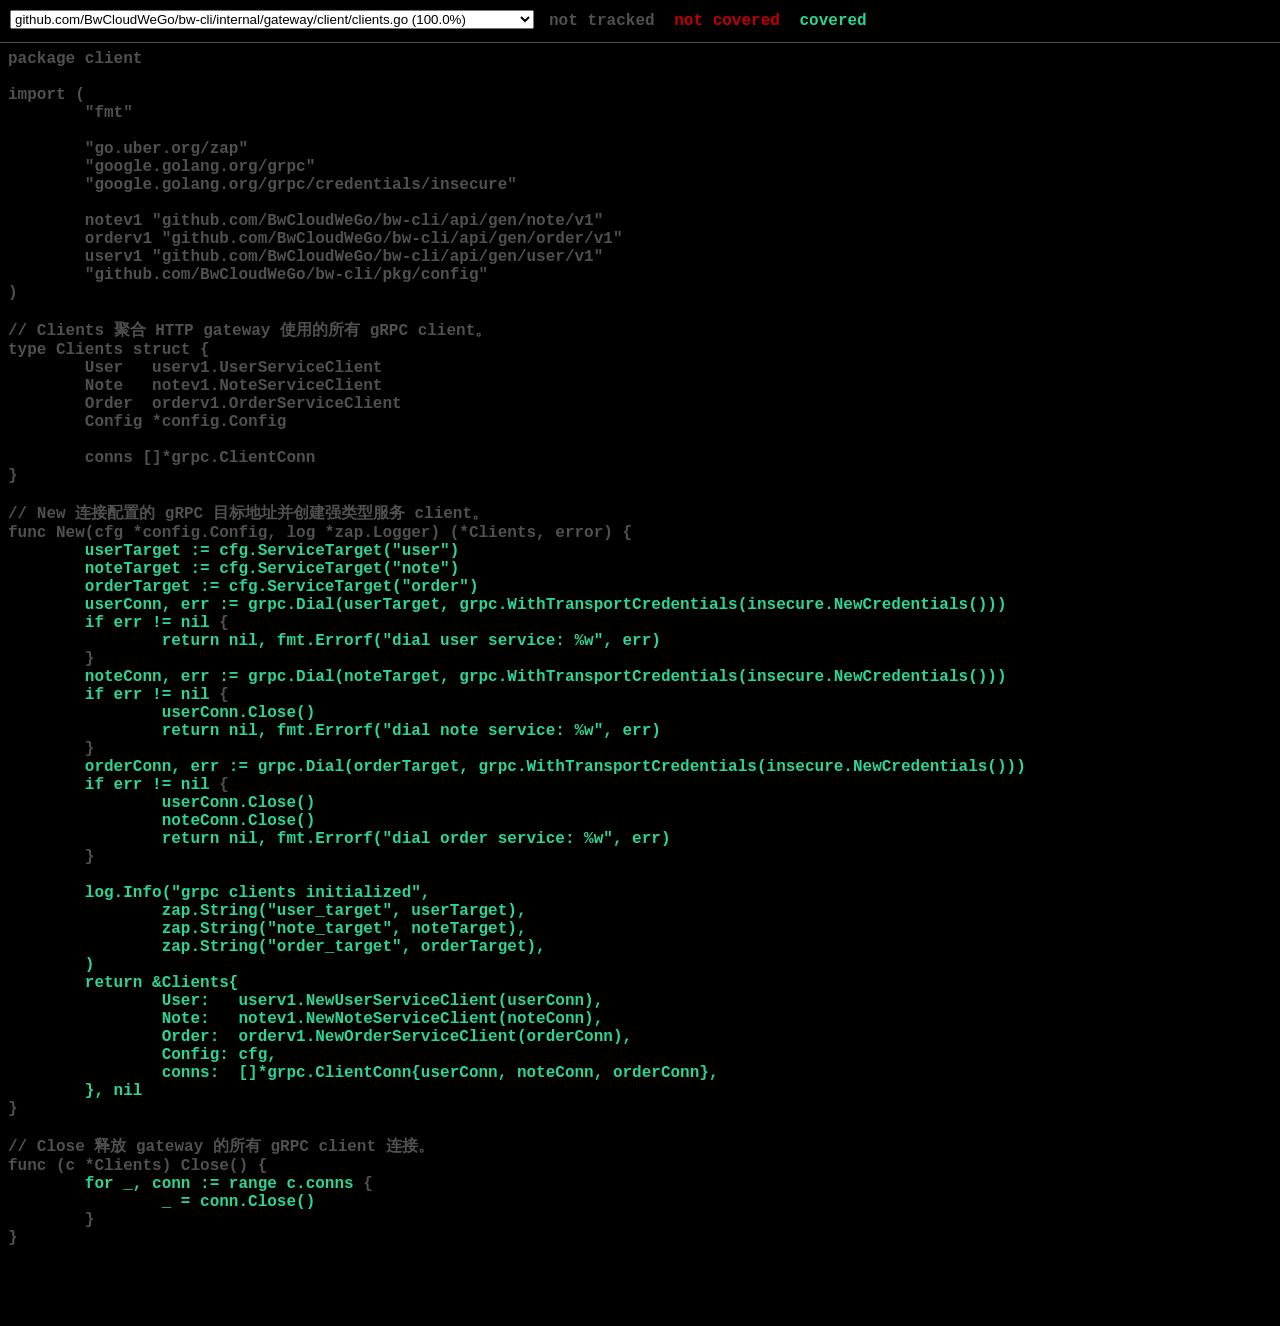
==== commit 2ab3d178: "feat(D100) [v1.0.1] 覆盖率门禁口径扩为全部自编生产代码：93.1%，网关 handler 60.7% 至 88.0%" ====
--- a/reports/coverage.html
+++ b/reports/coverage.html
@@ -3,7 +3,7 @@
 <html>
 	<head>
 		<meta http-equiv="Content-Type" content="text/html; charset=utf-8">
-		<title>dto: Go Coverage Report</title>
+		<title>client: Go Coverage Report</title>
 		<style>
 			body {
 				background: black;
@@ -55,33 +55,67 @@
 			<div id="nav">
 				<select id="files">
 				
-				<option value="file0">github.com/BwCloudWeGo/bw-cli/internal/order/dto/order.go (75.0%)</option>
+				<option value="file0">github.com/BwCloudWeGo/bw-cli/internal/gateway/client/clients.go (100.0%)</option>
 				
-				<option value="file1">github.com/BwCloudWeGo/bw-cli/internal/order/dto/trade.go (100.0%)</option>
+				<option value="file1">github.com/BwCloudWeGo/bw-cli/internal/gateway/handler/common.go (100.0%)</option>
 				
-				<option value="file2">github.com/BwCloudWeGo/bw-cli/internal/order/entity/id.go (83.3%)</option>
+				<option value="file2">github.com/BwCloudWeGo/bw-cli/internal/gateway/handler/note_handler.go (92.3%)</option>
 				
-				<option value="file3">github.com/BwCloudWeGo/bw-cli/internal/order/entity/order.go (92.9%)</option>
+				<option value="file3">github.com/BwCloudWeGo/bw-cli/internal/gateway/handler/order_handler.go (88.4%)</option>
 				
-				<option value="file4">github.com/BwCloudWeGo/bw-cli/internal/order/entity/trade.go (100.0%)</option>
+				<option value="file4">github.com/BwCloudWeGo/bw-cli/internal/gateway/handler/trade_handler.go (90.4%)</option>
 				
-				<option value="file5">github.com/BwCloudWeGo/bw-cli/internal/order/handler/server.go (91.2%)</option>
+				<option value="file5">github.com/BwCloudWeGo/bw-cli/internal/gateway/handler/user_handler.go (74.4%)</option>
 				
-				<option value="file6">github.com/BwCloudWeGo/bw-cli/internal/order/handler/trade.go (93.1%)</option>
+				<option value="file6">github.com/BwCloudWeGo/bw-cli/internal/gateway/router/health.go (50.0%)</option>
 				
-				<option value="file7">github.com/BwCloudWeGo/bw-cli/internal/order/model/order.go (100.0%)</option>
+				<option value="file7">github.com/BwCloudWeGo/bw-cli/internal/gateway/router/note_routes.go (100.0%)</option>
 				
-				<option value="file8">github.com/BwCloudWeGo/bw-cli/internal/order/model/trade.go (100.0%)</option>
+				<option value="file8">github.com/BwCloudWeGo/bw-cli/internal/gateway/router/order_routes.go (100.0%)</option>
 				
-				<option value="file9">github.com/BwCloudWeGo/bw-cli/internal/order/repo/gorm_repository.go (94.5%)</option>
+				<option value="file9">github.com/BwCloudWeGo/bw-cli/internal/gateway/router/router.go (80.8%)</option>
 				
-				<option value="file10">github.com/BwCloudWeGo/bw-cli/internal/order/repo/mongo_repository.go (91.5%)</option>
+				<option value="file10">github.com/BwCloudWeGo/bw-cli/internal/gateway/router/user_routes.go (100.0%)</option>
 				
-				<option value="file11">github.com/BwCloudWeGo/bw-cli/internal/order/repo/trade_repository.go (93.0%)</option>
+				<option value="file11">github.com/BwCloudWeGo/bw-cli/internal/gateway/router/v1.go (100.0%)</option>
 				
-				<option value="file12">github.com/BwCloudWeGo/bw-cli/internal/order/service/service.go (81.0%)</option>
+				<option value="file12">github.com/BwCloudWeGo/bw-cli/internal/gateway/web/embed.go (75.0%)</option>
 				
-				<option value="file13">github.com/BwCloudWeGo/bw-cli/internal/order/service/trade_service.go (88.6%)</option>
+				<option value="file13">github.com/BwCloudWeGo/bw-cli/internal/order/dto/order.go (75.0%)</option>
+				
+				<option value="file14">github.com/BwCloudWeGo/bw-cli/internal/order/dto/trade.go (100.0%)</option>
+				
+				<option value="file15">github.com/BwCloudWeGo/bw-cli/internal/order/entity/id.go (83.3%)</option>
+				
+				<option value="file16">github.com/BwCloudWeGo/bw-cli/internal/order/entity/order.go (92.9%)</option>
+				
+				<option value="file17">github.com/BwCloudWeGo/bw-cli/internal/order/entity/trade.go (100.0%)</option>
+				
+				<option value="file18">github.com/BwCloudWeGo/bw-cli/internal/order/handler/server.go (91.2%)</option>
+				
+				<option value="file19">github.com/BwCloudWeGo/bw-cli/internal/order/handler/trade.go (93.1%)</option>
+				
+				<option value="file20">github.com/BwCloudWeGo/bw-cli/internal/order/model/order.go (100.0%)</option>
+				
+				<option value="file21">github.com/BwCloudWeGo/bw-cli/internal/order/model/trade.go (100.0%)</option>
+				
+				<option value="file22">github.com/BwCloudWeGo/bw-cli/internal/order/repo/gorm_repository.go (94.5%)</option>
+				
+				<option value="file23">github.com/BwCloudWeGo/bw-cli/internal/order/repo/mongo_repository.go (91.5%)</option>
+				
+				<option value="file24">github.com/BwCloudWeGo/bw-cli/internal/order/repo/trade_repository.go (93.0%)</option>
+				
+				<option value="file25">github.com/BwCloudWeGo/bw-cli/internal/order/service/service.go (81.0%)</option>
+				
+				<option value="file26">github.com/BwCloudWeGo/bw-cli/internal/order/service/trade_service.go (88.6%)</option>
+				
+				<option value="file27">github.com/BwCloudWeGo/bw-cli/pkg/middleware/cors.go (100.0%)</option>
+				
+				<option value="file28">github.com/BwCloudWeGo/bw-cli/pkg/middleware/jwt.go (97.6%)</option>
+				
+				<option value="file29">github.com/BwCloudWeGo/bw-cli/pkg/middleware/request.go (100.0%)</option>
+				
+				<option value="file30">github.com/BwCloudWeGo/bw-cli/pkg/middleware/role.go (100.0%)</option>
 				
 				</select>
 			</div>
@@ -95,7 +129,985 @@
 		</div>
 		<div id="content">
 		
-		<pre class="file" id="file0" style="display: none">package dto
+		<pre class="file" id="file0" style="display: none">package client
+
+import (
+        "fmt"
+
+        "go.uber.org/zap"
+        "google.golang.org/grpc"
+        "google.golang.org/grpc/credentials/insecure"
+
+        notev1 "github.com/BwCloudWeGo/bw-cli/api/gen/note/v1"
+        orderv1 "github.com/BwCloudWeGo/bw-cli/api/gen/order/v1"
+        userv1 "github.com/BwCloudWeGo/bw-cli/api/gen/user/v1"
+        "github.com/BwCloudWeGo/bw-cli/pkg/config"
+)
+
+// Clients 聚合 HTTP gateway 使用的所有 gRPC client。
+type Clients struct {
+        User   userv1.UserServiceClient
+        Note   notev1.NoteServiceClient
+        Order  orderv1.OrderServiceClient
+        Config *config.Config
+
+        conns []*grpc.ClientConn
+}
+
+// New 连接配置的 gRPC 目标地址并创建强类型服务 client。
+func New(cfg *config.Config, log *zap.Logger) (*Clients, error) {
+        <span class="cov8" title="1">userTarget := cfg.ServiceTarget("user")
+        noteTarget := cfg.ServiceTarget("note")
+        orderTarget := cfg.ServiceTarget("order")
+        userConn, err := grpc.Dial(userTarget, grpc.WithTransportCredentials(insecure.NewCredentials()))
+        if err != nil </span>{
+                <span class="cov8" title="1">return nil, fmt.Errorf("dial user service: %w", err)
+</span>        }
+        <span class="cov8" title="1">noteConn, err := grpc.Dial(noteTarget, grpc.WithTransportCredentials(insecure.NewCredentials()))
+        if err != nil </span>{
+                <span class="cov8" title="1">userConn.Close()
+                return nil, fmt.Errorf("dial note service: %w", err)
+</span>        }
+        <span class="cov8" title="1">orderConn, err := grpc.Dial(orderTarget, grpc.WithTransportCredentials(insecure.NewCredentials()))
+        if err != nil </span>{
+                <span class="cov8" title="1">userConn.Close()
+                noteConn.Close()
+                return nil, fmt.Errorf("dial order service: %w", err)
+</span>        }
+
+        <span class="cov8" title="1">log.Info("grpc clients initialized",
+                zap.String("user_target", userTarget),
+                zap.String("note_target", noteTarget),
+                zap.String("order_target", orderTarget),
+        )
+        return &amp;Clients{
+                User:   userv1.NewUserServiceClient(userConn),
+                Note:   notev1.NewNoteServiceClient(noteConn),
+                Order:  orderv1.NewOrderServiceClient(orderConn),
+                Config: cfg,
+                conns:  []*grpc.ClientConn{userConn, noteConn, orderConn},
+        }, nil</span>
+}
+
+// Close 释放 gateway 的所有 gRPC client 连接。
+func (c *Clients) Close() {
+        <span class="cov8" title="1">for _, conn := range c.conns </span>{
+                <span class="cov8" title="1">_ = conn.Close()
+</span>        }
+}
+</pre>
+		
+		<pre class="file" id="file1" style="display: none">package handler
+
+import (
+        "context"
+
+        "github.com/gin-gonic/gin"
+        "google.golang.org/grpc/metadata"
+
+        "github.com/BwCloudWeGo/bw-cli/pkg/grpcx"
+        "github.com/BwCloudWeGo/bw-cli/pkg/httpx"
+)
+
+// outgoingContext 将请求 ID 等 gateway 元数据转发到下游 gRPC 调用。
+func outgoingContext(c *gin.Context) context.Context {
+        <span class="cov8" title="1">return metadata.AppendToOutgoingContext(c.Request.Context(), grpcx.MetadataRequestID, httpx.RequestID(c))
+</span>}
+</pre>
+		
+		<pre class="file" id="file2" style="display: none">package handler
+
+import (
+        "github.com/gin-gonic/gin"
+        "go.uber.org/zap"
+
+        notev1 "github.com/BwCloudWeGo/bw-cli/api/gen/note/v1"
+        "github.com/BwCloudWeGo/bw-cli/internal/gateway/request"
+        apperrors "github.com/BwCloudWeGo/bw-cli/pkg/errors"
+        "github.com/BwCloudWeGo/bw-cli/pkg/httpx"
+)
+
+// NoteHandler 将 note HTTP 接口适配到内部 note gRPC client。
+type NoteHandler struct {
+        client notev1.NoteServiceClient
+        log    *zap.Logger
+}
+
+// NewNoteHandler 将 note gRPC client 注入 HTTP handler 方法。
+func NewNoteHandler(client notev1.NoteServiceClient, log *zap.Logger) *NoteHandler {
+        <span class="cov8" title="1">return &amp;NoteHandler{client: client, log: log}
+</span>}
+
+// Create 处理创建笔记请求。
+func (h *NoteHandler) Create(c *gin.Context) {
+        <span class="cov8" title="1">var req request.CreateNoteRequest
+        if err := c.ShouldBindJSON(&amp;req); err != nil </span>{
+                <span class="cov8" title="1">httpx.Error(c, apperrors.InvalidArgument("invalid_request", err.Error()))
+                return
+</span>        }
+        <span class="cov8" title="1">resp, err := h.client.CreateNote(outgoingContext(c), &amp;notev1.CreateNoteRequest{
+                AuthorId: req.AuthorID,
+                Title:    req.Title,
+                Content:  req.Content,
+        })
+        if err != nil </span>{
+                <span class="cov8" title="1">httpx.Error(c, apperrors.FromGRPC(err))
+                return
+</span>        }
+        <span class="cov8" title="1">h.log.Info("gateway note create proxied", zap.String("request_id", httpx.RequestID(c)), zap.String("note_id", resp.GetId()), zap.String("user_id", resp.GetAuthorId()))
+        httpx.Created(c, resp)</span>
+}
+
+// Get 代理按 ID 查询笔记。
+func (h *NoteHandler) Get(c *gin.Context) {
+        <span class="cov8" title="1">resp, err := h.client.GetNote(outgoingContext(c), &amp;notev1.GetNoteRequest{Id: c.Param("id")})
+        if err != nil </span>{
+                <span class="cov8" title="1">httpx.Error(c, apperrors.FromGRPC(err))
+                return
+</span>        }
+        <span class="cov8" title="1">httpx.OK(c, resp)</span>
+}
+
+// PublishNote 处理通过 JSON body 提交的笔记发布请求。
+func (h *NoteHandler) PublishNote(c *gin.Context) {
+        <span class="cov8" title="1">var req request.PublishNoteRequest
+        if err := c.ShouldBindJSON(&amp;req); err != nil </span>{
+                <span class="cov0" title="0">httpx.Error(c, apperrors.InvalidArgument("invalid_request", err.Error()))
+                return
+</span>        }
+        <span class="cov8" title="1">resp, err := h.client.PublishNote(outgoingContext(c), &amp;notev1.PublishNoteRequest{
+                AuthorId:   req.AuthorID,
+                Title:      req.Title,
+                Content:    req.Content,
+                NoteType:   req.NoteType,
+                Permission: req.Permission,
+                TopicIds:   req.TopicIDs,
+                Status:     req.Status,
+        })
+        if err != nil </span>{
+                <span class="cov8" title="1">httpx.Error(c, apperrors.FromGRPC(err))
+                return
+</span>        }
+        <span class="cov8" title="1">h.log.Info("gateway note publish proxied", zap.String("request_id", httpx.RequestID(c)), zap.String("note_id", resp.GetId()), zap.String("user_id", resp.GetAuthorId()))
+        httpx.OK(c, resp)</span>
+}
+</pre>
+		
+		<pre class="file" id="file3" style="display: none">package handler
+
+import (
+        "github.com/gin-gonic/gin"
+        "go.uber.org/zap"
+
+        orderv1 "github.com/BwCloudWeGo/bw-cli/api/gen/order/v1"
+        "github.com/BwCloudWeGo/bw-cli/internal/gateway/request"
+        apperrors "github.com/BwCloudWeGo/bw-cli/pkg/errors"
+        "github.com/BwCloudWeGo/bw-cli/pkg/httpx"
+)
+
+// OrderHandler 将 order HTTP 接口适配到生成的 gRPC client。
+type OrderHandler struct {
+        client orderv1.OrderServiceClient
+        log    *zap.Logger
+}
+
+// NewOrderHandler 将 order gRPC client 注入 HTTP handler 方法。
+func NewOrderHandler(client orderv1.OrderServiceClient, log *zap.Logger) *OrderHandler {
+        <span class="cov8" title="1">if log == nil </span>{
+                <span class="cov0" title="0">log = zap.NewNop()
+</span>        }
+        <span class="cov8" title="1">return &amp;OrderHandler{
+                client: client,
+                log:    log,
+</span>        }
+}
+
+// Create 将 POST /api/v1/orders 代理到 CreateOrder。
+func (h *OrderHandler) Create(c *gin.Context) {
+        <span class="cov8" title="1">var req request.CreateOrderRequest
+        if err := c.ShouldBindJSON(&amp;req); err != nil </span>{
+                <span class="cov8" title="1">httpx.Error(c, apperrors.InvalidArgument("invalid_request", err.Error()))
+                return
+</span>        }
+        <span class="cov8" title="1">resp, err := h.client.CreateOrder(outgoingContext(c), &amp;orderv1.CreateOrderRequest{
+                Name:        req.Name,
+                Description: req.Description,
+        })
+        if err != nil </span>{
+                <span class="cov8" title="1">httpx.Error(c, apperrors.FromGRPC(err))
+                return
+</span>        }
+        <span class="cov8" title="1">h.log.Info("gateway order create proxied", zap.String("request_id", httpx.RequestID(c)), zap.String("aggregate_id", resp.GetId()))
+        httpx.Created(c, resp)</span>
+}
+
+// Get 将 GET /api/v1/orders/:id 代理到 GetOrder。
+func (h *OrderHandler) Get(c *gin.Context) {
+        <span class="cov8" title="1">resp, err := h.client.GetOrder(outgoingContext(c), &amp;orderv1.GetOrderRequest{Id: c.Param("id")})
+        if err != nil </span>{
+                <span class="cov8" title="1">httpx.Error(c, apperrors.FromGRPC(err))
+                return
+</span>        }
+        <span class="cov8" title="1">httpx.OK(c, resp)</span>
+}
+
+// List 将 GET /api/v1/orders 代理到 ListOrders。
+func (h *OrderHandler) List(c *gin.Context) {
+        <span class="cov8" title="1">var req request.ListOrderRequest
+        if err := c.ShouldBindQuery(&amp;req); err != nil </span>{
+                <span class="cov0" title="0">httpx.Error(c, apperrors.InvalidArgument("invalid_request", err.Error()))
+                return
+</span>        }
+        <span class="cov8" title="1">resp, err := h.client.ListOrders(outgoingContext(c), &amp;orderv1.ListOrdersRequest{
+                Page:     req.Page,
+                PageSize: req.PageSize,
+        })
+        if err != nil </span>{
+                <span class="cov8" title="1">httpx.Error(c, apperrors.FromGRPC(err))
+                return
+</span>        }
+        <span class="cov8" title="1">httpx.OK(c, resp)</span>
+}
+
+// Update 将 PUT /api/v1/orders/:id 代理到 UpdateOrder。
+func (h *OrderHandler) Update(c *gin.Context) {
+        <span class="cov8" title="1">var req request.UpdateOrderRequest
+        if err := c.ShouldBindJSON(&amp;req); err != nil </span>{
+                <span class="cov0" title="0">httpx.Error(c, apperrors.InvalidArgument("invalid_request", err.Error()))
+                return
+</span>        }
+        <span class="cov8" title="1">resp, err := h.client.UpdateOrder(outgoingContext(c), &amp;orderv1.UpdateOrderRequest{
+                Id:          c.Param("id"),
+                Name:        req.Name,
+                Description: req.Description,
+        })
+        if err != nil </span>{
+                <span class="cov8" title="1">httpx.Error(c, apperrors.FromGRPC(err))
+                return
+</span>        }
+        <span class="cov8" title="1">h.log.Info("gateway order update proxied", zap.String("request_id", httpx.RequestID(c)), zap.String("aggregate_id", resp.GetId()))
+        httpx.OK(c, resp)</span>
+}
+
+// Delete 将 DELETE /api/v1/orders/:id 代理到 DeleteOrder。
+func (h *OrderHandler) Delete(c *gin.Context) {
+        <span class="cov8" title="1">resp, err := h.client.DeleteOrder(outgoingContext(c), &amp;orderv1.DeleteOrderRequest{Id: c.Param("id")})
+        if err != nil </span>{
+                <span class="cov8" title="1">httpx.Error(c, apperrors.FromGRPC(err))
+                return
+</span>        }
+        <span class="cov8" title="1">h.log.Info("gateway order delete proxied", zap.String("request_id", httpx.RequestID(c)), zap.String("aggregate_id", c.Param("id")))
+        httpx.OK(c, resp)</span>
+}
+</pre>
+		
+		<pre class="file" id="file4" style="display: none">package handler
+
+import (
+        "crypto/hmac"
+        "crypto/sha256"
+        "encoding/hex"
+        "fmt"
+        "os"
+        "strings"
+        "time"
+
+        "github.com/gin-gonic/gin"
+        "go.uber.org/zap"
+
+        orderv1 "github.com/BwCloudWeGo/bw-cli/api/gen/order/v1"
+        "github.com/BwCloudWeGo/bw-cli/internal/gateway/request"
+        apperrors "github.com/BwCloudWeGo/bw-cli/pkg/errors"
+        "github.com/BwCloudWeGo/bw-cli/pkg/httpx"
+        "github.com/BwCloudWeGo/bw-cli/pkg/middleware"
+)
+
+// logFields 统一网关业务日志字段。
+func logFields(c *gin.Context, aggregateID string) []zap.Field {
+        <span class="cov8" title="1">return []zap.Field{
+                zap.String("request_id", httpx.RequestID(c)),
+                zap.String("aggregate_id", aggregateID),
+                zap.String("role", middleware.ClaimsFromContext(c).Role),
+</span>        }
+}
+
+// ListProducts 将 GET /api/v1/products 代理到 ListProducts（登录即可访问）。
+func (h *OrderHandler) ListProducts(c *gin.Context) {
+        <span class="cov8" title="1">resp, err := h.client.ListProducts(outgoingContext(c), &amp;orderv1.ListProductsRequest{})
+        if err != nil </span>{
+                <span class="cov8" title="1">httpx.Error(c, apperrors.FromGRPC(err))
+                return
+</span>        }
+        <span class="cov8" title="1">httpx.OK(c, resp)</span>
+}
+
+// UpsertProduct 将 POST /api/v1/products 代理到 UpsertProduct（仅运营）。
+func (h *OrderHandler) UpsertProduct(c *gin.Context) {
+        <span class="cov8" title="1">var req request.UpsertProductRequest
+        if err := c.ShouldBindJSON(&amp;req); err != nil </span>{
+                <span class="cov8" title="1">httpx.Error(c, apperrors.InvalidArgument("invalid_request", err.Error()))
+                return
+</span>        }
+        <span class="cov8" title="1">resp, err := h.client.UpsertProduct(outgoingContext(c), &amp;orderv1.UpsertProductRequest{
+                Id:         req.ID,
+                Name:       req.Name,
+                PriceCents: req.PriceCents,
+                Available:  req.Available,
+                OnSale:     req.OnSale,
+        })
+        if err != nil </span>{
+                <span class="cov8" title="1">httpx.Error(c, apperrors.FromGRPC(err))
+                return
+</span>        }
+        <span class="cov8" title="1">h.log.Info("gateway product upsert proxied", logFields(c, resp.GetId())...)
+        httpx.OK(c, resp)</span>
+}
+
+// PlaceTradeOrder 将 POST /api/v1/trade/orders 代理到 PlaceOrder（仅买家，身份取自 JWT）。
+func (h *OrderHandler) PlaceTradeOrder(c *gin.Context) {
+        <span class="cov8" title="1">var req request.PlaceTradeOrderRequest
+        if err := c.ShouldBindJSON(&amp;req); err != nil </span>{
+                <span class="cov8" title="1">httpx.Error(c, apperrors.InvalidArgument("invalid_request", err.Error()))
+                return
+</span>        }
+        <span class="cov8" title="1">claims := middleware.ClaimsFromContext(c)
+        resp, err := h.client.PlaceOrder(outgoingContext(c), &amp;orderv1.PlaceOrderRequest{
+                BuyerId:   claims.UserID,
+                BuyerName: claims.Name,
+                ProductId: req.ProductID,
+                Qty:       req.Qty,
+        })
+        if err != nil </span>{
+                <span class="cov0" title="0">httpx.Error(c, apperrors.FromGRPC(err))
+                return
+</span>        }
+        <span class="cov8" title="1">h.log.Info("gateway trade order placed", logFields(c, resp.GetId())...)
+        httpx.Created(c, resp)</span>
+}
+
+// MyTradeOrders 将 GET /api/v1/trade/orders/mine 代理到 ListMyOrders。
+func (h *OrderHandler) MyTradeOrders(c *gin.Context) {
+        <span class="cov8" title="1">claims := middleware.ClaimsFromContext(c)
+        resp, err := h.client.ListMyOrders(outgoingContext(c), &amp;orderv1.ListMyOrdersRequest{BuyerId: claims.UserID})
+        if err != nil </span>{
+                <span class="cov8" title="1">httpx.Error(c, apperrors.FromGRPC(err))
+                return
+</span>        }
+        <span class="cov8" title="1">httpx.OK(c, resp)</span>
+}
+
+// TradeOrderDetail 将 GET /api/v1/trade/orders/:id 代理到 GetTradeOrder。
+// 买家只能查看本人订单，员工按角色可查（服务端返回真实数据，越权在网关拦截）。
+func (h *OrderHandler) TradeOrderDetail(c *gin.Context) {
+        <span class="cov8" title="1">resp, err := h.client.GetTradeOrder(outgoingContext(c), &amp;orderv1.GetTradeOrderRequest{Id: c.Param("id")})
+        if err != nil </span>{
+                <span class="cov8" title="1">httpx.Error(c, apperrors.FromGRPC(err))
+                return
+</span>        }
+        <span class="cov8" title="1">claims := middleware.ClaimsFromContext(c)
+        if claims.Role == "buyer" &amp;&amp; resp.GetBuyerId() != claims.UserID </span>{
+                <span class="cov8" title="1">httpx.Error(c, apperrors.New(apperrors.KindUnauthorized, "permission_denied", "越权拒绝：只能查看本人订单"))
+                return
+</span>        }
+        <span class="cov8" title="1">httpx.OK(c, resp)</span>
+}
+
+// CancelTradeOrder 将 POST /api/v1/trade/orders/:id/cancel 代理到 CancelOrder。
+func (h *OrderHandler) CancelTradeOrder(c *gin.Context) {
+        <span class="cov8" title="1">claims := middleware.ClaimsFromContext(c)
+        resp, err := h.client.CancelOrder(outgoingContext(c), &amp;orderv1.CancelOrderRequest{
+                OrderId: c.Param("id"),
+                BuyerId: claims.UserID,
+        })
+        if err != nil </span>{
+                <span class="cov0" title="0">httpx.Error(c, apperrors.FromGRPC(err))
+                return
+</span>        }
+        <span class="cov8" title="1">h.log.Info("gateway trade order cancelled", logFields(c, resp.GetId())...)
+        httpx.OK(c, resp)</span>
+}
+
+// ApplyTradeRefund 将 POST /api/v1/trade/orders/:id/refund 代理到 ApplyRefund。
+func (h *OrderHandler) ApplyTradeRefund(c *gin.Context) {
+        <span class="cov8" title="1">claims := middleware.ClaimsFromContext(c)
+        resp, err := h.client.ApplyRefund(outgoingContext(c), &amp;orderv1.ApplyRefundRequest{
+                OrderId: c.Param("id"),
+                BuyerId: claims.UserID,
+        })
+        if err != nil </span>{
+                <span class="cov0" title="0">httpx.Error(c, apperrors.FromGRPC(err))
+                return
+</span>        }
+        <span class="cov8" title="1">h.log.Info("gateway refund applied", logFields(c, resp.GetId())...)
+        httpx.OK(c, resp)</span>
+}
+
+// MockChannelSecret 是模拟渠道的默认共享密钥，需与订单服务 TRADE_CHANNEL_SECRET 一致。
+// 生产环境必须通过环境变量注入，绝不进入前端。
+const MockChannelSecret = "shop-mock-channel-secret"
+
+// signMockPayNotify 计算渠道回调签名，与订单服务 SignPayNotify 保持一致：
+// hex(HMAC-SHA256(secret, "trade_no|order_id|amount_cents"))。
+func signMockPayNotify(secret string, tradeNo string, orderID string, amountCents int64) string {
+        <span class="cov8" title="1">if secret == "" </span>{
+                <span class="cov8" title="1">secret = MockChannelSecret
+</span>        }
+        <span class="cov8" title="1">mac := hmac.New(sha256.New, []byte(secret))
+        mac.Write([]byte(fmt.Sprintf("%s|%s|%d", tradeNo, orderID, amountCents)))
+        return hex.EncodeToString(mac.Sum(nil))</span>
+}
+
+// MockPayNotify 处理 POST /api/v1/pay/mock：页面“模拟渠道支付”。
+// 网关以服务端密钥签名后调用正式回调链路，因此仍会完整走验签、幂等与异常分支。
+func (h *OrderHandler) MockPayNotify(c *gin.Context) {
+        <span class="cov8" title="1">var req request.MockPayRequest
+        if err := c.ShouldBindJSON(&amp;req); err != nil </span>{
+                <span class="cov8" title="1">httpx.Error(c, apperrors.InvalidArgument("invalid_request", err.Error()))
+                return
+</span>        }
+        <span class="cov8" title="1">claims := middleware.ClaimsFromContext(c)
+        order, err := h.client.GetTradeOrder(outgoingContext(c), &amp;orderv1.GetTradeOrderRequest{Id: req.OrderID})
+        if err != nil </span>{
+                <span class="cov8" title="1">httpx.Error(c, apperrors.FromGRPC(err))
+                return
+</span>        }
+        // 买家只能为自己的订单发起支付，防止用他人订单号试探金额
+        <span class="cov8" title="1">if claims.Role == "buyer" &amp;&amp; order.GetBuyerId() != claims.UserID </span>{
+                <span class="cov8" title="1">httpx.Error(c, apperrors.New(apperrors.KindUnauthorized, "permission_denied", "越权拒绝：只能支付本人订单"))
+                return
+</span>        }
+        <span class="cov8" title="1">tradeNo := strings.TrimSpace(req.ChannelTradeNo)
+        if tradeNo == "" </span>{
+                <span class="cov8" title="1">tradeNo = fmt.Sprintf("CH-MOCK-%s-%d", order.GetId(), time.Now().UnixNano()%1_000_000)
+</span>        }
+        <span class="cov8" title="1">secret := os.Getenv("TRADE_CHANNEL_SECRET")
+        resp, err := h.client.PayNotify(outgoingContext(c), &amp;orderv1.PayNotifyRequest{
+                ChannelTradeNo: tradeNo,
+                OrderId:        order.GetId(),
+                AmountCents:    order.GetAmountCents(),
+                Signature:      signMockPayNotify(secret, tradeNo, order.GetId(), order.GetAmountCents()),
+        })
+        if err != nil </span>{
+                <span class="cov0" title="0">httpx.Error(c, apperrors.FromGRPC(err))
+                return
+</span>        }
+        <span class="cov8" title="1">h.log.Info("gateway mock pay notify proxied",
+                append(logFields(c, order.GetId()), zap.String("trade_no", tradeNo), zap.String("callback_code", resp.GetCode()))...)
+        httpx.OK(c, resp)</span>
+}
+
+// WarehouseOrders 将 GET /api/v1/warehouse/orders 代理到 ListOrdersByStatus（固定只取待发货）。
+func (h *OrderHandler) WarehouseOrders(c *gin.Context) {
+        <span class="cov8" title="1">resp, err := h.client.ListOrdersByStatus(outgoingContext(c), &amp;orderv1.ListOrdersByStatusRequest{
+                Status: "PAID",
+        })
+        if err != nil </span>{
+                <span class="cov8" title="1">httpx.Error(c, apperrors.FromGRPC(err))
+                return
+</span>        }
+        <span class="cov8" title="1">httpx.OK(c, resp)</span>
+}
+
+// ShipTradeOrder 将 POST /api/v1/warehouse/orders/:id/ship 代理到 ShipOrder。
+func (h *OrderHandler) ShipTradeOrder(c *gin.Context) {
+        <span class="cov8" title="1">var req request.ShipOrderRequest
+        if err := c.ShouldBindJSON(&amp;req); err != nil </span>{
+                <span class="cov8" title="1">httpx.Error(c, apperrors.InvalidArgument("invalid_request", err.Error()))
+                return
+</span>        }
+        <span class="cov8" title="1">claims := middleware.ClaimsFromContext(c)
+        resp, err := h.client.ShipOrder(outgoingContext(c), &amp;orderv1.ShipOrderRequest{
+                OrderId:    c.Param("id"),
+                Carrier:    req.Carrier,
+                TrackingNo: req.TrackingNo,
+                Operator:   claims.Name,
+        })
+        if err != nil </span>{
+                <span class="cov8" title="1">httpx.Error(c, apperrors.FromGRPC(err))
+                return
+</span>        }
+        <span class="cov8" title="1">h.log.Info("gateway order shipped", logFields(c, resp.GetId())...)
+        httpx.OK(c, resp)</span>
+}
+
+// RefundPendingOrders 将 GET /api/v1/cs/refunds 代理到 ListOrdersByStatus（退款审核中）。
+func (h *OrderHandler) RefundPendingOrders(c *gin.Context) {
+        <span class="cov8" title="1">resp, err := h.client.ListOrdersByStatus(outgoingContext(c), &amp;orderv1.ListOrdersByStatusRequest{
+                Status: "REFUNDING",
+        })
+        if err != nil </span>{
+                <span class="cov8" title="1">httpx.Error(c, apperrors.FromGRPC(err))
+                return
+</span>        }
+        <span class="cov8" title="1">httpx.OK(c, resp)</span>
+}
+
+// AuditTradeRefund 将 POST /api/v1/cs/refunds/:id/audit 代理到 AuditRefund。
+func (h *OrderHandler) AuditTradeRefund(c *gin.Context) {
+        <span class="cov8" title="1">var req request.AuditRefundRequest
+        if err := c.ShouldBindJSON(&amp;req); err != nil </span>{
+                <span class="cov0" title="0">httpx.Error(c, apperrors.InvalidArgument("invalid_request", err.Error()))
+                return
+</span>        }
+        <span class="cov8" title="1">claims := middleware.ClaimsFromContext(c)
+        resp, err := h.client.AuditRefund(outgoingContext(c), &amp;orderv1.AuditRefundRequest{
+                OrderId:  c.Param("id"),
+                Approve:  req.Approve,
+                Reason:   req.Reason,
+                Operator: claims.Name,
+        })
+        if err != nil </span>{
+                <span class="cov0" title="0">httpx.Error(c, apperrors.FromGRPC(err))
+                return
+</span>        }
+        <span class="cov8" title="1">h.log.Info("gateway refund audited",
+                append(logFields(c, resp.GetOrder().GetId()), zap.Bool("duplicate", resp.GetDuplicate()))...)
+        httpx.OK(c, resp)</span>
+}
+
+// ExceptionPays 将 GET /api/v1/cs/exceptions 代理到 ListExceptionPays。
+func (h *OrderHandler) ExceptionPays(c *gin.Context) {
+        <span class="cov8" title="1">onlyPending := c.Query("only_pending") != "false"
+        resp, err := h.client.ListExceptionPays(outgoingContext(c), &amp;orderv1.ListExceptionPaysRequest{OnlyPending: onlyPending})
+        if err != nil </span>{
+                <span class="cov8" title="1">httpx.Error(c, apperrors.FromGRPC(err))
+                return
+</span>        }
+        <span class="cov8" title="1">httpx.OK(c, resp)</span>
+}
+
+// HandleExceptionPay 将 POST /api/v1/cs/exceptions/:id/handle 代理到 HandleExceptionPay。
+func (h *OrderHandler) HandleExceptionPay(c *gin.Context) {
+        <span class="cov8" title="1">var req request.HandleExceptionRequest
+        if err := c.ShouldBindJSON(&amp;req); err != nil </span>{
+                <span class="cov8" title="1">httpx.Error(c, apperrors.InvalidArgument("invalid_request", err.Error()))
+                return
+</span>        }
+        <span class="cov8" title="1">claims := middleware.ClaimsFromContext(c)
+        resp, err := h.client.HandleExceptionPay(outgoingContext(c), &amp;orderv1.HandleExceptionPayRequest{
+                ExceptionId: c.Param("id"),
+                Action:      req.Action,
+                Reason:      req.Reason,
+                Operator:    claims.Name,
+        })
+        if err != nil </span>{
+                <span class="cov0" title="0">httpx.Error(c, apperrors.FromGRPC(err))
+                return
+</span>        }
+        <span class="cov8" title="1">h.log.Info("gateway exception handled", logFields(c, resp.GetId())...)
+        httpx.OK(c, resp)</span>
+}
+
+// PayCallbacks 将 GET /api/v1/cs/callbacks 代理到 ListPayCallbacks（渠道流水号/订单号反查）。
+func (h *OrderHandler) PayCallbacks(c *gin.Context) {
+        <span class="cov8" title="1">resp, err := h.client.ListPayCallbacks(outgoingContext(c), &amp;orderv1.ListPayCallbacksRequest{
+                Keyword: c.Query("keyword"),
+                Status:  c.Query("status"),
+        })
+        if err != nil </span>{
+                <span class="cov8" title="1">httpx.Error(c, apperrors.FromGRPC(err))
+                return
+</span>        }
+        <span class="cov8" title="1">httpx.OK(c, resp)</span>
+}
+
+// PayCallbackDetail 将 GET /api/v1/cs/callbacks/:tradeNo 代理到 GetPayCallback。
+func (h *OrderHandler) PayCallbackDetail(c *gin.Context) {
+        <span class="cov8" title="1">resp, err := h.client.GetPayCallback(outgoingContext(c), &amp;orderv1.GetPayCallbackRequest{TradeNo: c.Param("tradeNo")})
+        if err != nil </span>{
+                <span class="cov8" title="1">httpx.Error(c, apperrors.FromGRPC(err))
+                return
+</span>        }
+        <span class="cov8" title="1">httpx.OK(c, resp)</span>
+}
+
+// OpsOrders 将 GET /api/v1/ops/orders 代理到 ListOrdersByStatus（按状态/买家可选过滤）。
+func (h *OrderHandler) OpsOrders(c *gin.Context) {
+        <span class="cov8" title="1">var req request.ListTradeOrdersRequest
+        if err := c.ShouldBindQuery(&amp;req); err != nil </span>{
+                <span class="cov0" title="0">httpx.Error(c, apperrors.InvalidArgument("invalid_request", err.Error()))
+                return
+</span>        }
+        <span class="cov8" title="1">resp, err := h.client.ListOrdersByStatus(outgoingContext(c), &amp;orderv1.ListOrdersByStatusRequest{
+                Status:  req.Status,
+                BuyerId: req.BuyerID,
+        })
+        if err != nil </span>{
+                <span class="cov8" title="1">httpx.Error(c, apperrors.FromGRPC(err))
+                return
+</span>        }
+        <span class="cov8" title="1">httpx.OK(c, resp)</span>
+}
+
+// OpsSummary 将 GET /api/v1/ops/summary 代理到 TradeSummary。
+func (h *OrderHandler) OpsSummary(c *gin.Context) {
+        <span class="cov8" title="1">resp, err := h.client.TradeSummary(outgoingContext(c), &amp;orderv1.TradeSummaryRequest{})
+        if err != nil </span>{
+                <span class="cov8" title="1">httpx.Error(c, apperrors.FromGRPC(err))
+                return
+</span>        }
+        <span class="cov8" title="1">httpx.OK(c, resp)</span>
+}
+
+// PayNotify 将 POST /api/v1/pay/notify 代理到 PayNotify（模拟渠道回调，不需要登录态）。
+func (h *OrderHandler) PayNotify(c *gin.Context) {
+        <span class="cov8" title="1">var req request.PayNotifyRequest
+        if err := c.ShouldBindJSON(&amp;req); err != nil </span>{
+                <span class="cov8" title="1">httpx.Error(c, apperrors.InvalidArgument("invalid_request", err.Error()))
+                return
+</span>        }
+        <span class="cov8" title="1">resp, err := h.client.PayNotify(outgoingContext(c), &amp;orderv1.PayNotifyRequest{
+                ChannelTradeNo: req.ChannelTradeNo,
+                OrderId:        req.OrderID,
+                AmountCents:    req.AmountCents,
+                Signature:      req.Signature,
+        })
+        if err != nil </span>{
+                <span class="cov8" title="1">httpx.Error(c, apperrors.FromGRPC(err))
+                return
+</span>        }
+        <span class="cov8" title="1">h.log.Info("gateway pay notify proxied", logFields(c, req.ChannelTradeNo)...)
+        httpx.OK(c, resp)</span>
+}
+</pre>
+		
+		<pre class="file" id="file5" style="display: none">package handler
+
+import (
+        "github.com/gin-gonic/gin"
+        "go.uber.org/zap"
+
+        userv1 "github.com/BwCloudWeGo/bw-cli/api/gen/user/v1"
+        "github.com/BwCloudWeGo/bw-cli/internal/gateway/request"
+        apperrors "github.com/BwCloudWeGo/bw-cli/pkg/errors"
+        "github.com/BwCloudWeGo/bw-cli/pkg/httpx"
+        "github.com/BwCloudWeGo/bw-cli/pkg/middleware"
+)
+
+// UserHandler 将 user HTTP 接口适配到内部 user gRPC client。
+type UserHandler struct {
+        client userv1.UserServiceClient
+        jwtCfg middleware.JWTConfig
+        log    *zap.Logger
+}
+
+// NewUserHandler 将 user gRPC client 注入 HTTP handler 方法。
+func NewUserHandler(client userv1.UserServiceClient, jwtCfg middleware.JWTConfig, log *zap.Logger) *UserHandler {
+        <span class="cov8" title="1">return &amp;UserHandler{client: client, jwtCfg: jwtCfg, log: log}
+</span>}
+
+// Register 处理 HTTP gateway 发来的用户注册请求。
+func (h *UserHandler) Register(c *gin.Context) {
+        <span class="cov8" title="1">var req request.RegisterUserRequest
+        if err := c.ShouldBindJSON(&amp;req); err != nil </span>{
+                <span class="cov8" title="1">httpx.Error(c, apperrors.InvalidArgument("invalid_request", err.Error()))
+                return
+</span>        }
+        <span class="cov8" title="1">resp, err := h.client.Register(outgoingContext(c), &amp;userv1.RegisterRequest{
+                Account:     req.Account,
+                DisplayName: req.DisplayName,
+                Password:    req.Password,
+        })
+        if err != nil </span>{
+                <span class="cov8" title="1">httpx.Error(c, apperrors.FromGRPC(err))
+                return
+</span>        }
+        <span class="cov8" title="1">h.log.Info("gateway user register proxied", zap.String("request_id", httpx.RequestID(c)), zap.String("user_id", resp.GetId()))
+        httpx.Created(c, resp)</span>
+}
+
+// Login 处理 HTTP gateway 发来的用户登录请求。
+func (h *UserHandler) Login(c *gin.Context) {
+        <span class="cov8" title="1">var req request.LoginUserRequest
+        if err := c.ShouldBindJSON(&amp;req); err != nil </span>{
+                <span class="cov0" title="0">httpx.Error(c, apperrors.InvalidArgument("invalid_request", err.Error()))
+                return
+</span>        }
+        <span class="cov8" title="1">resp, err := h.client.Login(outgoingContext(c), &amp;userv1.LoginRequest{
+                Account:  req.Account,
+                Password: req.Password,
+        })
+        if err != nil </span>{
+                <span class="cov0" title="0">httpx.Error(c, apperrors.FromGRPC(err))
+                return
+</span>        }
+        <span class="cov8" title="1">token, err := middleware.GenerateToken(h.jwtCfg, middleware.JWTClaims{
+                UserID: resp.GetId(),
+                Role:   resp.GetRole(),
+                Name:   resp.GetDisplayName(),
+        })
+        if err != nil </span>{
+                <span class="cov0" title="0">httpx.Error(c, apperrors.Wrap(apperrors.KindInternal, "jwt_token_error", "generate jwt token failed", err))
+                return
+</span>        }
+        <span class="cov8" title="1">h.log.Info("gateway user login proxied", zap.String("request_id", httpx.RequestID(c)), zap.String("user_id", resp.GetId()))
+        httpx.OK(c, LoginResponse{User: resp, Token: token})</span>
+}
+
+// CurrentUser 代理已认证用户的资料查询。
+func (h *UserHandler) CurrentUser(c *gin.Context) {
+        <span class="cov8" title="1">claims := middleware.ClaimsFromContext(c)
+        if claims.UserID == "" </span>{
+                <span class="cov0" title="0">httpx.Error(c, apperrors.Unauthorized("invalid_token", "invalid bearer token"))
+                return
+</span>        }
+        <span class="cov8" title="1">resp, err := h.client.GetUser(outgoingContext(c), &amp;userv1.GetUserRequest{Id: claims.UserID})
+        if err != nil </span>{
+                <span class="cov0" title="0">httpx.Error(c, apperrors.FromGRPC(err))
+                return
+</span>        }
+        <span class="cov8" title="1">httpx.OK(c, resp)</span>
+}
+
+// GetUser 代理按 ID 查询用户资料。
+func (h *UserHandler) GetUser(c *gin.Context) {
+        <span class="cov8" title="1">resp, err := h.client.GetUser(outgoingContext(c), &amp;userv1.GetUserRequest{Id: c.Param("id")})
+        if err != nil </span>{
+                <span class="cov8" title="1">httpx.Error(c, apperrors.FromGRPC(err))
+                return
+</span>        }
+        <span class="cov8" title="1">httpx.OK(c, resp)</span>
+}
+
+// LoginResponse 是 POST /api/v1/users/login 返回的 gateway HTTP 载荷。
+type LoginResponse struct {
+        User  *userv1.UserResponse `json:"user"`
+        Token string               `json:"token"`
+}
+</pre>
+		
+		<pre class="file" id="file6" style="display: none">package router
+
+import (
+        "net/http"
+
+        "github.com/gin-gonic/gin"
+)
+
+// registerHealthRoutes 注册不属于 API 版本命名空间的进程级健康检查接口。
+func registerHealthRoutes(r *gin.Engine) {
+        <span class="cov8" title="1">r.GET("/healthz", func(c *gin.Context) </span>{
+                <span class="cov0" title="0">c.JSON(http.StatusOK, gin.H{"status": "ok"})
+</span>        })
+}
+</pre>
+		
+		<pre class="file" id="file7" style="display: none">package router
+
+import (
+        "github.com/gin-gonic/gin"
+
+        "github.com/BwCloudWeGo/bw-cli/internal/gateway/handler"
+)
+
+// registerNoteRoutes 在独立业务文件中注册 /api/v1/notes 接口。
+func registerNoteRoutes(v1 *gin.RouterGroup, noteHandler *handler.NoteHandler) {
+        <span class="cov8" title="1">notes := v1.Group("/notes")
+        notes.POST("", noteHandler.Create)
+        notes.GET("/:id", noteHandler.Get)
+        notes.POST("/publishNote", noteHandler.PublishNote)
+</span>}
+</pre>
+		
+		<pre class="file" id="file8" style="display: none">package router
+
+import (
+        "github.com/gin-gonic/gin"
+
+        "github.com/BwCloudWeGo/bw-cli/internal/gateway/handler"
+        "github.com/BwCloudWeGo/bw-cli/pkg/middleware"
+)
+
+// registerOrderRoutes 注册订单交易业务接口：
+// 脚手架默认 CRUD（保留）+ 题目01 交易主链路（商品/下单/回调/退款/发货/异常/汇总）。
+// 角色鉴权统一在网关完成：买家 / 仓库 / 客服 / 运营四类账号各走各自入口。
+func registerOrderRoutes(v1 *gin.RouterGroup, orderHandler *handler.OrderHandler, jwtCfg middleware.JWTConfig) {
+        <span class="cov8" title="1">auth := middleware.JWTAuth(jwtCfg)
+        buyer := middleware.RequireRole("buyer")
+        warehouse := middleware.RequireRole("warehouse")
+        cs := middleware.RequireRole("cs")
+        ops := middleware.RequireRole("ops")
+        staff := middleware.RequireRole("buyer", "warehouse", "cs", "ops")
+</span>
+        // 模拟支付渠道回调：渠道侧无登录态，独立于鉴权路由。
+        <span class="cov8" title="1">pay := v1.Group("/pay")
+        pay.POST("/notify", orderHandler.PayNotify)
+</span>        // 页面“模拟渠道支付”：买家触发，网关用服务端密钥签名后走正式回调链路。
+        <span class="cov8" title="1">pay.POST("/mock", auth, buyer, orderHandler.MockPayNotify)
+</span>
+        // 商品：登录可见，运营可维护。
+        <span class="cov8" title="1">products := v1.Group("/products")
+        products.Use(auth)
+        products.GET("", staff, orderHandler.ListProducts)
+        products.POST("", ops, orderHandler.UpsertProduct)
+</span>
+        // 买家：下单 / 我的订单 / 详情 / 取消 / 申请退款。
+        <span class="cov8" title="1">trade := v1.Group("/trade/orders")
+        trade.Use(auth)
+        trade.POST("", buyer, orderHandler.PlaceTradeOrder)
+        trade.GET("/mine", buyer, orderHandler.MyTradeOrders)
+        trade.GET("/:id", staff, orderHandler.TradeOrderDetail)
+        trade.POST("/:id/cancel", buyer, orderHandler.CancelTradeOrder)
+        trade.POST("/:id/refund", buyer, orderHandler.ApplyTradeRefund)
+</span>
+        // 仓库：可发货列表与发货登记。
+        <span class="cov8" title="1">warehouseGroup := v1.Group("/warehouse")
+        warehouseGroup.Use(auth, warehouse)
+        warehouseGroup.GET("/orders", orderHandler.WarehouseOrders)
+        warehouseGroup.POST("/orders/:id/ship", orderHandler.ShipTradeOrder)
+</span>
+        // 客服：退款审核、支付异常处置、渠道回调反查。
+        <span class="cov8" title="1">csGroup := v1.Group("/cs")
+        csGroup.Use(auth, cs)
+        csGroup.GET("/refunds", orderHandler.RefundPendingOrders)
+        csGroup.POST("/refunds/:id/audit", orderHandler.AuditTradeRefund)
+        csGroup.GET("/exceptions", orderHandler.ExceptionPays)
+        csGroup.POST("/exceptions/:id/handle", orderHandler.HandleExceptionPay)
+        csGroup.GET("/callbacks", orderHandler.PayCallbacks)
+        csGroup.GET("/callbacks/:tradeNo", orderHandler.PayCallbackDetail)
+</span>
+        // 运营：订单查询、交易核查汇总、回调反查（核对渠道收款去向）。
+        <span class="cov8" title="1">opsGroup := v1.Group("/ops")
+        opsGroup.Use(auth, ops)
+        opsGroup.GET("/orders", orderHandler.OpsOrders)
+        opsGroup.GET("/summary", orderHandler.OpsSummary)
+        opsGroup.GET("/callbacks", orderHandler.PayCallbacks)
+        opsGroup.GET("/callbacks/:tradeNo", orderHandler.PayCallbackDetail)
+</span>
+        // 脚手架默认 CRUD（保留兼容）：必须登录，读操作限四种角色，写操作仅运营。
+        // 评分整改：原实现匿名可增改删，已全部纳入鉴权。
+        <span class="cov8" title="1">routes := v1.Group("/orders")
+        routes.Use(auth)
+        routes.GET("", staff, orderHandler.List)
+        routes.GET("/:id", staff, orderHandler.Get)
+        routes.POST("", ops, orderHandler.Create)
+        routes.PUT("/:id", ops, orderHandler.Update)
+        routes.DELETE("/:id", ops, orderHandler.Delete)
+</span>}
+</pre>
+		
+		<pre class="file" id="file9" style="display: none">// router 包负责 Gin 引擎构建和路由注册。
+package router
+
+import (
+        "io/fs"
+        "net/http"
+
+        "github.com/gin-gonic/gin"
+        "go.uber.org/zap"
+
+        "github.com/BwCloudWeGo/bw-cli/internal/gateway/client"
+        "github.com/BwCloudWeGo/bw-cli/internal/gateway/web"
+        "github.com/BwCloudWeGo/bw-cli/pkg/config"
+        "github.com/BwCloudWeGo/bw-cli/pkg/middleware"
+)
+
+// New 使用配置好的中间件和版本化 API 路由构建网关 Gin 引擎。
+func New(clients *client.Clients, log *zap.Logger, middlewareCfg config.MiddlewareConfig) *gin.Engine {
+        <span class="cov8" title="1">gin.SetMode(gin.ReleaseMode)
+        r := gin.New()
+        r.Use(
+                middleware.CORS(middlewareCfg.CORS),
+                middleware.RequestID(),
+                middleware.RequestLogger(log),
+                gin.Recovery(),
+        )
+        r.OPTIONS("/*path", func(c *gin.Context) </span>{
+                <span class="cov0" title="0">c.Status(http.StatusNoContent)
+</span>        })
+
+        <span class="cov8" title="1">registerHealthRoutes(r)
+        registerAPIRoutes(r, clients, log, middlewareCfg)
+        registerPages(r)
+        return r</span>
+}
+
+// registerPages 托管题目01 的可操作页面（go:embed 内嵌，随二进制发布）。
+// 页面静态资源为公开资源，业务数据仍由 /api/v1 的 JWT 鉴权保护。
+func registerPages(r *gin.Engine) {
+        <span class="cov8" title="1">pages := web.FS()
+</span>        // 根路径直接回写首页内容：FileFromFS 对 "/" 会触发 index.html 重定向，导致循环。
+        <span class="cov8" title="1">indexHTML, err := fs.ReadFile(pages, "index.html")
+        if err != nil </span>{
+                <span class="cov0" title="0">panic("gateway: embed index.html missing: " + err.Error())</span>
+        }
+        <span class="cov8" title="1">r.GET("/", func(c *gin.Context) </span>{ <span class="cov0" title="0">c.Data(http.StatusOK, "text/html; charset=utf-8", indexHTML) }</span>)
+        <span class="cov8" title="1">for _, page := range []string{"buyer.html", "warehouse.html", "refund.html", "exception.html", "ops.html"} </span>{
+                <span class="cov8" title="1">name := page
+                r.GET("/"+name, func(c *gin.Context) </span>{ <span class="cov0" title="0">c.FileFromFS(name, http.FS(pages)) }</span>)
+        }
+        <span class="cov8" title="1">assets, err := fs.Sub(pages, "assets")
+        if err != nil </span>{
+                <span class="cov0" title="0">panic("gateway: embed assets missing: " + err.Error())</span>
+        }
+        <span class="cov8" title="1">r.StaticFS("/assets", http.FS(assets))</span>
+}
+</pre>
+		
+		<pre class="file" id="file10" style="display: none">package router
+
+import (
+        "github.com/gin-gonic/gin"
+
+        "github.com/BwCloudWeGo/bw-cli/internal/gateway/handler"
+        "github.com/BwCloudWeGo/bw-cli/pkg/middleware"
+)
+
+// registerUserRoutes 在独立业务文件中注册 /api/v1/users 接口。
+func registerUserRoutes(v1 *gin.RouterGroup, userHandler *handler.UserHandler, jwtCfg middleware.JWTConfig) {
+        <span class="cov8" title="1">users := v1.Group("/users")
+        users.POST("/register", userHandler.Register)
+        users.POST("/login", userHandler.Login)
+        users.GET("/me", middleware.JWTAuth(jwtCfg), userHandler.CurrentUser)
+        users.GET("/:id", userHandler.GetUser)
+</span>}
+</pre>
+		
+		<pre class="file" id="file11" style="display: none">package router
+
+import (
+        "github.com/gin-gonic/gin"
+        "go.uber.org/zap"
+
+        "github.com/BwCloudWeGo/bw-cli/internal/gateway/client"
+        "github.com/BwCloudWeGo/bw-cli/internal/gateway/handler"
+        "github.com/BwCloudWeGo/bw-cli/pkg/config"
+)
+
+// registerAPIRoutes 创建 /api/v1 路由命名空间，再按业务模块分发。
+func registerAPIRoutes(r *gin.Engine, clients *client.Clients, log *zap.Logger, middlewareCfg config.MiddlewareConfig) {
+        <span class="cov8" title="1">api := r.Group("/api")
+        v1 := api.Group("/v1")
+</span>
+        <span class="cov8" title="1">registerUserRoutes(v1, handler.NewUserHandler(clients.User, middlewareCfg.JWT, log), middlewareCfg.JWT)
+        registerNoteRoutes(v1, handler.NewNoteHandler(clients.Note, log))
+        registerOrderRoutes(v1, handler.NewOrderHandler(clients.Order, log), middlewareCfg.JWT)
+</span>}
+</pre>
+		
+		<pre class="file" id="file12" style="display: none">// Package web 以 go:embed 方式内嵌题目01 的可操作页面与静态资源。
+// 页面随二进制发布，部署时无需额外挂载目录。
+package web
+
+import (
+        "embed"
+        "io/fs"
+)
+
+//go:embed webroot
+var embedded embed.FS
+
+// FS 返回去除 webroot 前缀后的静态资源文件系统（含 index.html 与 assets/）。
+func FS() fs.FS {
+        <span class="cov8" title="1">sub, err := fs.Sub(embedded, "webroot")
+        if err != nil </span>{
+                <span class="cov0" title="0">panic("gateway web: embed sub fs failed: " + err.Error())</span>
+        }
+        <span class="cov8" title="1">return sub</span>
+}
+</pre>
+		
+		<pre class="file" id="file13" style="display: none">package dto
 
 import (
         "time"
@@ -139,7 +1151,7 @@
 }
 </pre>
 		
-		<pre class="file" id="file1" style="display: none">package dto
+		<pre class="file" id="file14" style="display: none">package dto
 
 import "github.com/BwCloudWeGo/bw-cli/internal/order/entity"
 
@@ -389,7 +1401,7 @@
 }
 </pre>
 		
-		<pre class="file" id="file2" style="display: none">package entity
+		<pre class="file" id="file15" style="display: none">package entity
 
 import (
         "crypto/rand"
@@ -397,14 +1409,15 @@
         "time"
 )
 
-// NewTradeOrderID 生成订单号：SO + yyyyMMddHHmmss + 4 位随机十六进制。
+// NewTradeOrderID 生成订单号：SO + yyyyMMddHHmmss + 8 位随机十六进制。
+// 随机位取 8 位（2^32）以避免同秒批量下单时生日碰撞导致主键冲突（偶发下单失败缺陷修复）。
 func NewTradeOrderID() string {
-        <span class="cov8" title="1">return "SO" + time.Now().Format("20060102150405") + randomHex(2)
+        <span class="cov8" title="1">return "SO" + time.Now().Format("20060102150405") + randomHex(4)
 </span>}
 
-// NewExceptionPayID 生成支付异常记录号。
+// NewExceptionPayID 生成支付异常记录号（同样取 8 位随机十六进制防碰撞）。
 func NewExceptionPayID() string {
-        <span class="cov8" title="1">return "EX" + time.Now().Format("20060102150405") + randomHex(2)
+        <span class="cov8" title="1">return "EX" + time.Now().Format("20060102150405") + randomHex(4)
 </span>}
 
 func randomHex(n int) string {
@@ -416,7 +1429,7 @@
 }
 </pre>
 		
-		<pre class="file" id="file3" style="display: none">package entity
+		<pre class="file" id="file16" style="display: none">package entity
 
 import (
         "errors"
@@ -472,7 +1485,7 @@
 }
 </pre>
 		
-		<pre class="file" id="file4" style="display: none">package entity
+		<pre class="file" id="file17" style="display: none">package entity
 
 import (
         "context"
@@ -695,7 +1708,7 @@
 }
 </pre>
 		
-		<pre class="file" id="file5" style="display: none">package handler
+		<pre class="file" id="file18" style="display: none">package handler
 
 import (
         "context"
@@ -812,7 +1825,7 @@
 }
 </pre>
 		
-		<pre class="file" id="file6" style="display: none">package handler
+		<pre class="file" id="file19" style="display: none">package handler
 
 import (
         "context"
@@ -1162,7 +2175,7 @@
 }
 </pre>
 		
-		<pre class="file" id="file7" style="display: none">package model
+		<pre class="file" id="file20" style="display: none">package model
 
 import "time"
 
@@ -1195,7 +2208,7 @@
 </span>}
 </pre>
 		
-		<pre class="file" id="file8" style="display: none">package model
+		<pre class="file" id="file21" style="display: none">package model
 
 import "time"
 
@@ -1290,7 +2303,7 @@
 func (ExceptionPayModel) TableName() string { <span class="cov8" title="1">return "shop_exception_pays" }</span>
 </pre>
 		
-		<pre class="file" id="file9" style="display: none">package repo
+		<pre class="file" id="file22" style="display: none">package repo
 
 import (
         "context"
@@ -1429,7 +2442,7 @@
 var _ entity.Repository = (*GormRepository)(nil)
 </pre>
 		
-		<pre class="file" id="file10" style="display: none">package repo
+		<pre class="file" id="file23" style="display: none">package repo
 
 import (
         "context"
@@ -1566,7 +2579,7 @@
 var _ entity.Repository = (*MongoRepository)(nil)
 </pre>
 		
-		<pre class="file" id="file11" style="display: none">package repo
+		<pre class="file" id="file24" style="display: none">package repo
 
 import (
         "context"
@@ -2250,7 +3263,7 @@
 }
 </pre>
 		
-		<pre class="file" id="file12" style="display: none">package service
+		<pre class="file" id="file25" style="display: none">package service
 
 import (
         "context"
@@ -2350,7 +3363,7 @@
 }
 </pre>
 		
-		<pre class="file" id="file13" style="display: none">package service
+		<pre class="file" id="file26" style="display: none">package service
 
 import (
         "context"
@@ -2699,7 +3712,20 @@
         <span class="cov8" title="1">if strings.TrimSpace(cmd.TradeNo) == "" || strings.TrimSpace(cmd.OrderID) == "" </span>{
                 <span class="cov8" title="1">return &amp;dto.PayNotifyResult{Success: false, Code: "invalid_argument", Message: "缺少渠道交易号或订单号"}, nil
 </span>        }
-        // 第 1 步：持久化回调记录（入口幂等：channel_trade_no 主键冲突即重复通知）
+        // 第 1 步：验签（先于任何落库）——伪造流量不产生回调记录，不会占用渠道交易号，
+        // 真实回调重试不会被入口幂等误判为“重复”返回成功而不入账（评分整改：原实现先落库后验签存在该缺陷）。
+        // 验签失败同样落异常表留痕（防重放证据），渠道流水号可在异常表反查；同流水号的合法重试可直接通过。
+        <span class="cov8" title="1">expected := SignPayNotify(s.cfg.ChannelSecret, cmd.TradeNo, cmd.OrderID, cmd.AmountCents)
+        provided := strings.ToLower(strings.TrimSpace(cmd.Signature))
+        if subtle.ConstantTimeCompare([]byte(expected), []byte(provided)) != 1 </span>{
+                <span class="cov8" title="1">if err := s.recordException(ctx, entity.ExcBadSignature, cmd, nil); err != nil </span>{
+                        <span class="cov0" title="0">return nil, err
+</span>                }
+                <span class="cov8" title="1">s.log.Warn("callback signature verify failed", zap.String("trade_no", cmd.TradeNo))
+                return &amp;dto.PayNotifyResult{Success: false, Code: "verify_failed", Message: "验签失败：签名缺失或不匹配，不入账，已落异常表留痕（渠道用原流水号重试可通过）"}, nil</span>
+        }
+
+        // 第 2 步：持久化回调记录（入口幂等：channel_trade_no 主键冲突即重复通知；仅验签通过的回调才会写入）
         <span class="cov8" title="1">if err := s.repo.SaveCallback(ctx, &amp;entity.PayCallback{
                 TradeNo:     cmd.TradeNo,
                 OrderID:     cmd.OrderID,
@@ -2712,17 +3738,6 @@
                         return &amp;dto.PayNotifyResult{Success: true, Duplicate: true, Code: "duplicate", Message: "重复通知：已处理过，返回成功（入口幂等，不重复入账）"}, nil
 </span>                }
                 <span class="cov8" title="1">return nil, err</span>
-        }
-
-        // 第 2 步：验签（服务端用共享密钥重算 HMAC，不信任调用方任何声明），失败记录 FAILED 并返回失败码
-        <span class="cov8" title="1">expected := SignPayNotify(s.cfg.ChannelSecret, cmd.TradeNo, cmd.OrderID, cmd.AmountCents)
-        provided := strings.ToLower(strings.TrimSpace(cmd.Signature))
-        if subtle.ConstantTimeCompare([]byte(expected), []byte(provided)) != 1 </span>{
-                <span class="cov8" title="1">_ = s.repo.UpdateCallbackStatus(ctx, cmd.TradeNo, entity.CallbackFailed)
-                if err := s.recordException(ctx, entity.ExcBadSignature, cmd, nil); err != nil </span>{
-                        <span class="cov0" title="0">return nil, err
-</span>                }
-                <span class="cov8" title="1">return &amp;dto.PayNotifyResult{Success: false, Code: "verify_failed", Message: "验签失败：签名缺失或不匹配，回调记录 FAILED，已落异常表并可反查（渠道会重试）"}, nil</span>
         }
 
         // 第 3 步：查订单，不存在落「无主支付」
@@ -3036,6 +4051,359 @@
                 <span class="cov0" title="0">buf = append([]byte{'-'}, buf...)
 </span>        }
         <span class="cov8" title="1">return string(buf)</span>
+}
+</pre>
+		
+		<pre class="file" id="file27" style="display: none">package middleware
+
+import (
+        "net/http"
+        "strconv"
+        "strings"
+        "time"
+
+        "github.com/gin-gonic/gin"
+)
+
+// CORSConfig 控制 gateway 跨域策略。
+type CORSConfig struct {
+        AllowOrigins     []string      `mapstructure:"allow_origins" yaml:"allow_origins"`
+        AllowMethods     []string      `mapstructure:"allow_methods" yaml:"allow_methods"`
+        AllowHeaders     []string      `mapstructure:"allow_headers" yaml:"allow_headers"`
+        ExposeHeaders    []string      `mapstructure:"expose_headers" yaml:"expose_headers"`
+        AllowCredentials bool          `mapstructure:"allow_credentials" yaml:"allow_credentials"`
+        MaxAge           time.Duration `mapstructure:"max_age" yaml:"max_age"`
+}
+
+// DefaultCORSConfig 返回本地开发可用的宽松 CORS 默认配置。
+func DefaultCORSConfig() CORSConfig {
+        <span class="cov8" title="1">return CORSConfig{
+                AllowOrigins:  []string{"*"},
+                AllowMethods:  []string{http.MethodGet, http.MethodPost, http.MethodPut, http.MethodPatch, http.MethodDelete, http.MethodOptions},
+                AllowHeaders:  []string{"Origin", "Content-Type", "Authorization", HeaderRequestID},
+                ExposeHeaders: []string{HeaderRequestID},
+                MaxAge:        12 * time.Hour,
+</span>        }
+}
+
+// CORS 应用配置的跨域策略，并处理预检请求。
+func CORS(cfg CORSConfig) gin.HandlerFunc {
+        <span class="cov8" title="1">cfg = fillCORSDefaults(cfg)
+</span>
+        <span class="cov8" title="1">return func(c *gin.Context) </span>{
+                <span class="cov8" title="1">origin := c.GetHeader("Origin")
+                if origin == "" </span>{
+                        <span class="cov8" title="1">c.Next()
+                        return
+</span>                }
+                <span class="cov8" title="1">if !originAllowed(origin, cfg.AllowOrigins) </span>{
+                        <span class="cov8" title="1">c.AbortWithStatus(http.StatusForbidden)
+                        return
+</span>                }
+
+                <span class="cov8" title="1">if allowAllOrigins(cfg.AllowOrigins) &amp;&amp; !cfg.AllowCredentials </span>{
+                        <span class="cov8" title="1">c.Header("Access-Control-Allow-Origin", "*")
+</span>                } else {
+                        <span class="cov8" title="1">c.Header("Access-Control-Allow-Origin", origin)
+                        c.Header("Vary", "Origin")
+</span>                }
+                <span class="cov8" title="1">c.Header("Access-Control-Allow-Methods", strings.Join(cfg.AllowMethods, ", "))
+                c.Header("Access-Control-Allow-Headers", strings.Join(cfg.AllowHeaders, ", "))
+                c.Header("Access-Control-Expose-Headers", strings.Join(cfg.ExposeHeaders, ", "))
+                c.Header("Access-Control-Max-Age", strconv.Itoa(int(cfg.MaxAge.Seconds())))
+                if cfg.AllowCredentials </span>{
+                        <span class="cov8" title="1">c.Header("Access-Control-Allow-Credentials", "true")
+</span>                }
+                <span class="cov8" title="1">if c.Request.Method == http.MethodOptions </span>{
+                        <span class="cov8" title="1">c.AbortWithStatus(http.StatusNoContent)
+                        return
+</span>                }
+                <span class="cov8" title="1">c.Next()</span>
+        }
+}
+
+func fillCORSDefaults(cfg CORSConfig) CORSConfig {
+        <span class="cov8" title="1">defaults := DefaultCORSConfig()
+        if len(cfg.AllowOrigins) == 0 </span>{
+                <span class="cov8" title="1">cfg.AllowOrigins = defaults.AllowOrigins
+</span>        }
+        <span class="cov8" title="1">if len(cfg.AllowMethods) == 0 </span>{
+                <span class="cov8" title="1">cfg.AllowMethods = defaults.AllowMethods
+</span>        }
+        <span class="cov8" title="1">if len(cfg.AllowHeaders) == 0 </span>{
+                <span class="cov8" title="1">cfg.AllowHeaders = defaults.AllowHeaders
+</span>        }
+        <span class="cov8" title="1">if len(cfg.ExposeHeaders) == 0 </span>{
+                <span class="cov8" title="1">cfg.ExposeHeaders = defaults.ExposeHeaders
+</span>        }
+        <span class="cov8" title="1">if cfg.MaxAge == 0 </span>{
+                <span class="cov8" title="1">cfg.MaxAge = defaults.MaxAge
+</span>        }
+        <span class="cov8" title="1">return cfg</span>
+}
+
+func originAllowed(origin string, allowOrigins []string) bool {
+        <span class="cov8" title="1">for _, allowed := range allowOrigins </span>{
+                <span class="cov8" title="1">if allowed == "*" || strings.EqualFold(allowed, origin) </span>{
+                        <span class="cov8" title="1">return true
+</span>                }
+        }
+        <span class="cov8" title="1">return false</span>
+}
+
+func allowAllOrigins(allowOrigins []string) bool {
+        <span class="cov8" title="1">for _, allowed := range allowOrigins </span>{
+                <span class="cov8" title="1">if allowed == "*" </span>{
+                        <span class="cov8" title="1">return true
+</span>                }
+        }
+        <span class="cov8" title="1">return false</span>
+}
+</pre>
+		
+		<pre class="file" id="file28" style="display: none">package middleware
+
+import (
+        "errors"
+        "net/http"
+        "strings"
+        "time"
+
+        "github.com/gin-gonic/gin"
+        "github.com/golang-jwt/jwt/v5"
+)
+
+const claimsContextKey = "jwt_claims"
+
+// JWTConfig 控制 token 签名和校验。
+type JWTConfig struct {
+        Secret        string `mapstructure:"secret" yaml:"secret"`
+        Issuer        string `mapstructure:"issuer" yaml:"issuer"`
+        ExpireSeconds int64  `mapstructure:"expire_seconds" yaml:"expire_seconds"`
+}
+
+// JWTClaims 是签名 token 中保存的业务载荷。
+type JWTClaims struct {
+        UserID string `json:"user_id"`
+        Role   string `json:"role"`
+        Name   string `json:"name"`
+}
+
+type registeredJWTClaims struct {
+        JWTClaims
+        jwt.RegisteredClaims
+}
+
+// JWT 负责签发 token，并校验 Gin 路由中的 Bearer 认证。
+type JWT struct {
+        cfg JWTConfig
+}
+
+// DefaultJWTConfig 返回不含密钥的 JWT 默认配置；Secret 必须来自配置文件。
+func DefaultJWTConfig() JWTConfig {
+        <span class="cov8" title="1">return JWTConfig{
+                Issuer:        "xiaolanshu",
+                ExpireSeconds: 7200,
+</span>        }
+}
+
+// NewJWT 创建已应用默认值的 JWT 中间件实例。
+func NewJWT(cfg JWTConfig) *JWT {
+        <span class="cov8" title="1">defaults := DefaultJWTConfig()
+        if cfg.Issuer == "" </span>{
+                <span class="cov8" title="1">cfg.Issuer = defaults.Issuer
+</span>        }
+        <span class="cov8" title="1">if cfg.ExpireSeconds &lt;= 0 </span>{
+                <span class="cov8" title="1">cfg.ExpireSeconds = defaults.ExpireSeconds
+</span>        }
+        <span class="cov8" title="1">return &amp;JWT{cfg: cfg}</span>
+}
+
+// GenerateToken 使用当前实例配置为给定 claims 签发 JWT。
+func (j *JWT) GenerateToken(claims JWTClaims) (string, error) {
+        <span class="cov8" title="1">if strings.TrimSpace(j.cfg.Secret) == "" </span>{
+                <span class="cov8" title="1">return "", errors.New("jwt secret is required")
+</span>        }
+
+        <span class="cov8" title="1">now := time.Now()
+        token := jwt.NewWithClaims(jwt.SigningMethodHS256, registeredJWTClaims{
+                JWTClaims: claims,
+                RegisteredClaims: jwt.RegisteredClaims{
+                        Issuer:    j.cfg.Issuer,
+                        IssuedAt:  jwt.NewNumericDate(now),
+                        ExpiresAt: jwt.NewNumericDate(now.Add(time.Duration(j.cfg.ExpireSeconds) * time.Second)),
+                },
+        })
+        return token.SignedString([]byte(j.cfg.Secret))</span>
+}
+
+// Auth 校验授权请求头中的 Bearer 令牌，并把声明写入 Gin 上下文。
+func (j *JWT) Auth() gin.HandlerFunc {
+        <span class="cov8" title="1">return func(c *gin.Context) </span>{
+                <span class="cov8" title="1">if strings.TrimSpace(j.cfg.Secret) == "" </span>{
+                        <span class="cov8" title="1">abortUnauthorized(c, "jwt_secret_missing", "jwt secret is not configured")
+                        return
+</span>                }
+                <span class="cov8" title="1">tokenText := bearerToken(c.GetHeader("Authorization"))
+                if tokenText == "" </span>{
+                        <span class="cov8" title="1">abortUnauthorized(c, "missing_token", "missing bearer token")
+                        return
+</span>                }
+
+                <span class="cov8" title="1">claims := &amp;registeredJWTClaims{}
+                token, err := jwt.ParseWithClaims(tokenText, claims, func(token *jwt.Token) (interface{}, error) </span>{
+                        <span class="cov8" title="1">if _, ok := token.Method.(*jwt.SigningMethodHMAC); !ok </span>{
+                                <span class="cov0" title="0">return nil, jwt.ErrTokenSignatureInvalid
+</span>                        }
+                        <span class="cov8" title="1">return []byte(j.cfg.Secret), nil</span>
+                }, jwt.WithIssuer(j.cfg.Issuer))
+                <span class="cov8" title="1">if err != nil || !token.Valid </span>{
+                        <span class="cov8" title="1">abortUnauthorized(c, "invalid_token", "invalid bearer token")
+                        return
+</span>                }
+
+                <span class="cov8" title="1">c.Set(claimsContextKey, claims.JWTClaims)
+                c.Next()</span>
+        }
+}
+
+// GenerateToken 使用配置的密钥为给定 claims 签发 JWT。
+func GenerateToken(cfg JWTConfig, claims JWTClaims) (string, error) {
+        <span class="cov8" title="1">return NewJWT(cfg).GenerateToken(claims)
+</span>}
+
+// JWTAuth 校验授权请求头中的 Bearer 令牌，并把声明写入 Gin 上下文。
+func JWTAuth(cfg JWTConfig) gin.HandlerFunc {
+        <span class="cov8" title="1">return NewJWT(cfg).Auth()
+</span>}
+
+// ClaimsFromContext 返回 JWTAuth 解析出的 JWT claims。
+func ClaimsFromContext(c *gin.Context) JWTClaims {
+        <span class="cov8" title="1">value, ok := c.Get(claimsContextKey)
+        if !ok </span>{
+                <span class="cov8" title="1">return JWTClaims{}
+</span>        }
+        <span class="cov8" title="1">claims, _ := value.(JWTClaims)
+        return claims</span>
+}
+
+func bearerToken(header string) string {
+        <span class="cov8" title="1">parts := strings.Fields(header)
+        if len(parts) != 2 || !strings.EqualFold(parts[0], "Bearer") </span>{
+                <span class="cov8" title="1">return ""
+</span>        }
+        <span class="cov8" title="1">return parts[1]</span>
+}
+
+func abortUnauthorized(c *gin.Context, code string, message string) {
+        <span class="cov8" title="1">c.AbortWithStatusJSON(http.StatusUnauthorized, gin.H{
+                "error": gin.H{
+                        "code":    code,
+                        "message": message,
+                },
+        })
+</span>}
+</pre>
+		
+		<pre class="file" id="file29" style="display: none">package middleware
+
+import (
+        "time"
+
+        "github.com/gin-gonic/gin"
+        "github.com/google/uuid"
+        "go.uber.org/zap"
+)
+
+// HeaderRequestID 是用于请求关联的公开 HTTP 头。
+const HeaderRequestID = "X-Request-ID"
+
+// RequestID 确保每个请求都有稳定的关联 ID。
+func RequestID() gin.HandlerFunc {
+        <span class="cov8" title="1">return func(c *gin.Context) </span>{
+                <span class="cov8" title="1">requestID := c.GetHeader(HeaderRequestID)
+                if requestID == "" </span>{
+                        <span class="cov8" title="1">requestID = uuid.NewString()
+</span>                }
+                <span class="cov8" title="1">c.Set("request_id", requestID)
+                c.Writer.Header().Set(HeaderRequestID, requestID)
+                c.Next()</span>
+        }
+}
+
+// RequestLogger 在每个请求完成后记录结构化 HTTP 访问日志。
+func RequestLogger(log *zap.Logger) gin.HandlerFunc {
+        <span class="cov8" title="1">return func(c *gin.Context) </span>{
+                <span class="cov8" title="1">start := time.Now()
+                c.Next()
+</span>
+                <span class="cov8" title="1">log.Info("http request completed",
+                        zap.String("request_id", requestID(c)),
+                        zap.String("trace_id", c.GetHeader("traceparent")),
+                        zap.String("method", c.Request.Method),
+                        zap.String("path", c.Request.URL.Path),
+                        zap.String("route", c.FullPath()),
+                        zap.Int("status", c.Writer.Status()),
+                        zap.String("client_ip", c.ClientIP()),
+                        zap.String("user_agent", c.Request.UserAgent()),
+                        zap.Float64("latency_ms", float64(time.Since(start).Microseconds())/1000),
+                        zap.Int64("request_bytes", c.Request.ContentLength),
+                        zap.Int("response_bytes", c.Writer.Size()),
+                        zap.String("error_code", errorCode(c)),
+                )
+</span>        }
+}
+
+func requestID(c *gin.Context) string {
+        <span class="cov8" title="1">value, ok := c.Get("request_id")
+        if !ok </span>{
+                <span class="cov8" title="1">return ""
+</span>        }
+        <span class="cov8" title="1">requestID, _ := value.(string)
+        return requestID</span>
+}
+
+func errorCode(c *gin.Context) string {
+        <span class="cov8" title="1">value, ok := c.Get("error_code")
+        if !ok </span>{
+                <span class="cov8" title="1">return ""
+</span>        }
+        <span class="cov8" title="1">errorCode, _ := value.(string)
+        return errorCode</span>
+}
+</pre>
+		
+		<pre class="file" id="file30" style="display: none">package middleware
+
+import (
+        "github.com/gin-gonic/gin"
+
+        apperrors "github.com/BwCloudWeGo/bw-cli/pkg/errors"
+        "github.com/BwCloudWeGo/bw-cli/pkg/httpx"
+)
+
+// RequireRole 在 JWTAuth 之后校验角色，越权直接 401/403 中止，不透传到下游服务。
+// 角色与账号在 JWT 中签发，网关据此做唯一入口鉴权。
+func RequireRole(roles ...string) gin.HandlerFunc {
+        <span class="cov8" title="1">allowed := make(map[string]struct{}, len(roles))
+        for _, role := range roles </span>{
+                <span class="cov8" title="1">allowed[role] = struct{}{}
+</span>        }
+        <span class="cov8" title="1">return func(c *gin.Context) </span>{
+                <span class="cov8" title="1">claims := ClaimsFromContext(c)
+                if claims.UserID == "" </span>{
+                        <span class="cov8" title="1">httpx.Error(c, apperrors.Unauthorized("missing_token", "missing bearer token"))
+                        c.Abort()
+                        return
+</span>                }
+                <span class="cov8" title="1">if _, ok := allowed[claims.Role]; !ok </span>{
+                        <span class="cov8" title="1">httpx.Error(c, apperrors.New(apperrors.KindUnauthorized, "permission_denied",
+                                "越权拒绝：角色 "+claims.Role+" 无权访问该接口"))
+                        c.Abort()
+                        return
+</span>                }
+                <span class="cov8" title="1">c.Next()</span>
+        }
 }
 </pre>
 		
